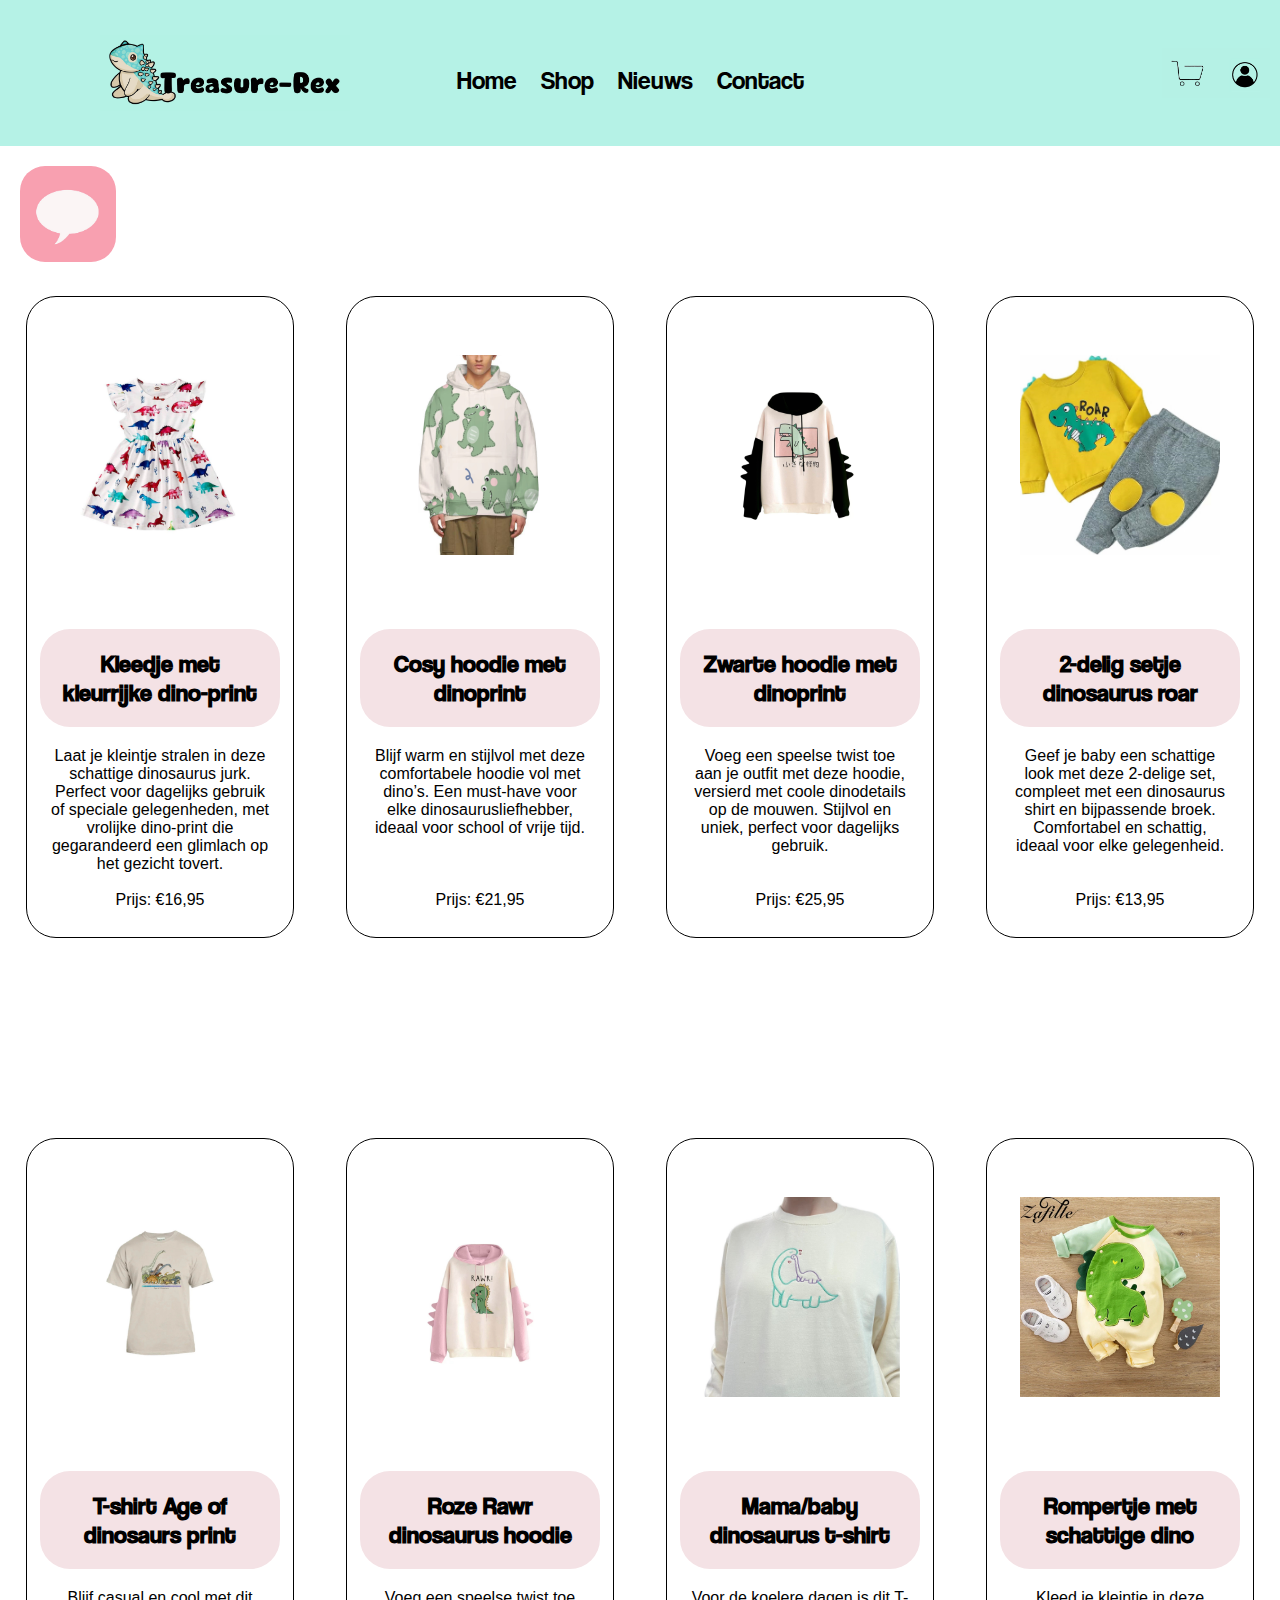
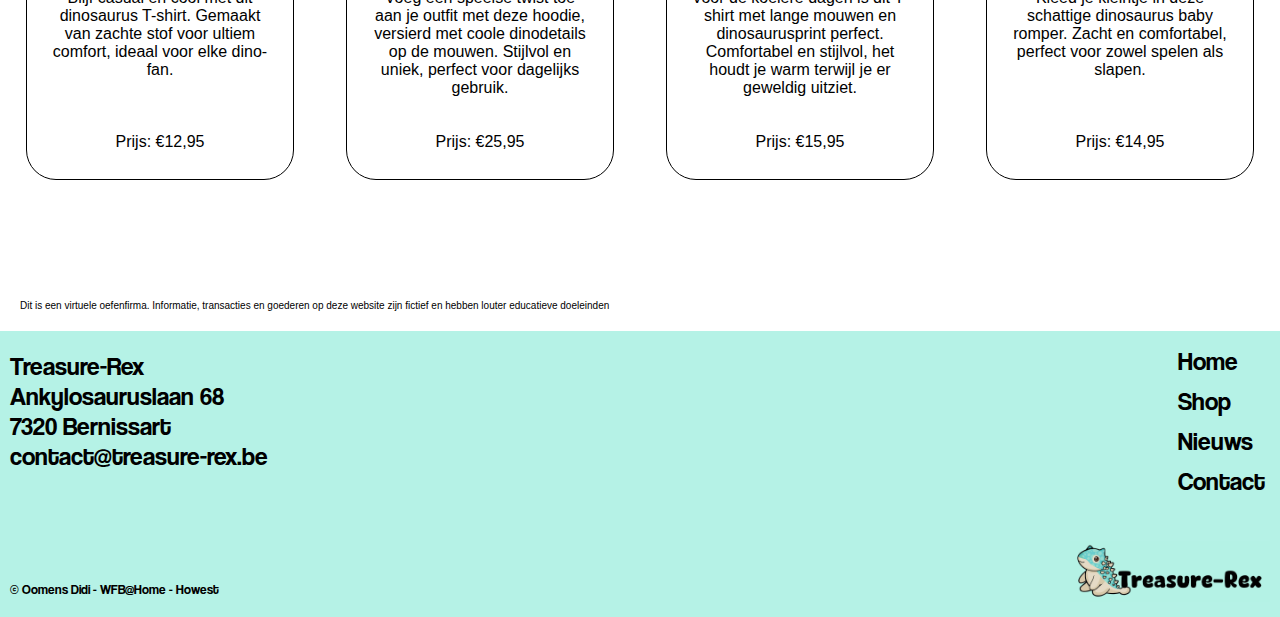
==== clothing.html @ c15a8375 "Add news page too navigation" ====
<!DOCTYPE html>
<html lang="en">
<head>
    <meta charset="UTF-8">
    <meta name="viewport" content="width=device-width, initial-scale=1.0">
    <title>kledij</title>
    <link rel="stylesheet" href="CSS/style.css">

</head>
<body>
    <header class="header">
        <img class="logo" src="Pictures/logo/logo treasure-rex footer.jpg" alt="Logo-treasure-rex">
        <nav>
            <ul class="nav-header">
                <li class="navigation-header"><a href="index.html">Home</a></li>
                <li class="navigation-header"><a href="shop.html">Shop</a></li>
                <li class="navigation-header"><a href="news.html">Nieuws</a></li>
                <li class="navigation-header"><a href="contact.html">Contact</a></li>
            </ul>
        </nav>
        <img class="basket" src="Pictures/logo/cart.jpg" alt="Shoppingbasket-login">
        
    </header>

    <main class="main-items">
        <div class="chatbutton-fixed"><img class="chatbutton" src="Pictures/logo/Chat-button.jpg" alt="Chatknop"></div>
        <section class="items">

            <div class="border-1">
                <img class="item-1" src="Pictures/Clothing/dino dress kids.jpg" alt="Kleedje met dino-print">
                <h2 class="summary-h2">Kleedje met kleurrijke dino-print</h2>
                <p class="summary">Laat je kleintje stralen in deze schattige dinosaurus jurk. Perfect voor dagelijks gebruik of speciale gelegenheden, met vrolijke dino-print die gegarandeerd een glimlach op het gezicht tovert. <br><br> Prijs: &euro;16,95</p>
            </div>
            <div class="border-2">
                <img class="item-2" src="Pictures/Clothing/dino hoodie men.jpg" alt="Hoodie met groene dino's">
                <h2 class="summary-h2">Cosy hoodie met dinoprint</h2>
                <p class="summary">Blijf warm en stijlvol met deze comfortabele hoodie vol met dino’s. Een must-have voor elke dinosaurusliefhebber, ideaal voor school of vrije tijd.<br><br><br><br> Prijs: &euro;21,95</p>
            </div>
            <div class="border-3">
                <img class="item-3" src="Pictures/Clothing/dino hoodie.jpg" alt="Hoodie met dino cartoon">
                <h2 class="summary-h2">Zwarte hoodie met dinoprint </h2>
                <p class="summary">Voeg een speelse twist toe aan je outfit met deze hoodie, versierd met coole dinodetails op de mouwen. Stijlvol en uniek, perfect voor dagelijks gebruik. <br><br><br> Prijs: &euro;25,95</p>
            </div>
            <div class="border-4">
                <img class="item-4" src="Pictures/Clothing/dino kids.jpg" alt="2-delig setje voor baby's met dino cartoon">
                <h2 class="summary-h2">2-delig setje dinosaurus roar</h2>
                <p class="summary">Geef je baby een schattige look met deze 2-delige set, compleet met een dinosaurus shirt en bijpassende broek. Comfortabel en schattig, ideaal voor elke gelegenheid. <br><br><br> Prijs: &euro;13,95</p>
            </div>
        </section>

        <section class="items-2">
            <div class="border-1">
                <img class="item-1" src="Pictures/Clothing/dino-adult-t.jpg" alt="T-shirt met dinosaurus tijdlijn">
                <h2 class="summary-h2"> T-shirt Age of dinosaurs print </h2>
                 <p class="summary">Blijf casual en cool met dit dinosaurus T-shirt. Gemaakt van zachte stof voor ultiem comfort, ideaal voor elke dino-fan. <br><br><br><br> Prijs: &euro;12,95</p>
            </div>
            <div class="border-2">
                <img class="item-2" src="Pictures/Clothing/dino-hoodie-1.jpg" alt="Hoodie met roze mouwen en rawr dino cartoon">
                <h2 class="summary-h2"> Roze Rawr dinosaurus hoodie </h2>
                <p class="summary">Voeg een speelse twist toe aan je outfit met deze hoodie, versierd met coole dinodetails op de mouwen. Stijlvol en uniek, perfect voor dagelijks gebruik. <br><br><br> Prijs: &euro;25,95</p>
            </div>
            <div class="border-3">
                <img class="item-3" src="Pictures/Clothing/dino-t-shirt.jpg" alt="t-shirt met lange mouwen met mama & baby dino">
                <h2 class="summary-h2"> Mama/baby dinosaurus t-shirt </h2>
                <p class="summary">Voor de koelere dagen is dit T-shirt met lange mouwen en dinosaurusprint perfect. Comfortabel en stijlvol, het houdt je warm terwijl je er geweldig uitziet. <br><br><br> Prijs: &euro;15,95</p>
            </div>  
            <div class="border-4">
                <img class="item-4" src="Pictures/Clothing/Hcc4a62c5a4dd43cf8e30749a457b1bf3r.jpg_640x640Q90.jpg_.jpg" alt="Romper met schattige dino">
                <h2 class="summary-h2"> Rompertje met schattige dino </h2>
                <p class="summary">Kleed je kleintje in deze schattige dinosaurus baby romper. Zacht en comfortabel, perfect voor zowel spelen als slapen. <br><br><br><br> Prijs: &euro;14,95</p>
            </div>
        </section>
        <p class="disclaimer">Dit is een virtuele oefenfirma. Informatie, transacties en goederen op deze website zijn fictief en hebben louter educatieve doeleinden</p>  
    </main>
    
    <footer>
        <p class="text-footer">
            Treasure-Rex <br>
            Ankylosauruslaan 68 <br>
            7320 Bernissart <br>
            contact@treasure-rex.be
        </p>
        <nav>
        <ul class="nav-footer">
            <li class="navigation-footer"><a href="index.html">Home</a></li>
            <li class="navigation-footer"><a href="shop.html">Shop</a></li>
            <li class="navigation-footer"><a href="news.html">Nieuws</a></li>
            <li class="navigation-footer"><a href="contact.html">Contact</a></li></ul>
    </nav>
    <p class="copywrite">  &copy; Oomens Didi - WFB@Home - Howest </p>
    <img class="logo-footer" src="Pictures/logo/logo treasure-rex footer.jpg" alt="logo treasure-rex">
    </footer>

</body>
</html>
---- CSS/style.css ----
@font-face {
    font-family: myFirstFont;
    src: url(coolvetica\ rg.otf);
}

body {
    background-color: rgb(181, 242, 230);
    display: grid;
    grid-template-areas: "header" "main" "footer";
    grid-template-rows: max-content;
    font-family: 'Source Sans 3',sans-serif;
    margin: 0px;
}

.header {
    display: grid;
    grid-template-columns: 3fr 1fr;
    grid-template-areas: "logo logo" "navigation-header cart";
    grid-template-rows: max-content;
    font-family: 'myFirstFont',sans-serif;
}
.logo {
    grid-area: logo;
    width: 150px;
    padding: 20px 0px 0px 10px;
    margin-left: auto;
    margin-right: auto;
}

.basket {
    grid-area: cart;
    height: 35px;
    margin-top: auto;
    margin-bottom: auto;
    margin-left: auto;
    padding: 0px 10px 0px 0px;
    
}

.nav-header {
    grid-area: navigation-header;
    width: fit-content;
    padding: 0px 20px;
}

a {
    display: inline-block;
    color: black;
    text-decoration: none;
    padding: 5px;
}

.navigation-header {
    display: inline-block;
    margin-left: auto;
    padding: 0px 5px;
}

.coming-soon {
    display: none;
}
.navigation-header:hover {
    background-color: rgb(114, 243, 215);
    border-radius: 25px;
}

main {
    grid-area: main;
    display: grid;
    grid-template-areas: "aside" "main-information" "disclaimer";
}

.collage {
    grid-area: aside;
    display: grid;
    grid-template-columns: 1fr 1fr 1fr 1fr;
    grid-template-areas: "pic1 pic1 pic2 pic3" "pic4 pic5 pic5 pic6" ;
    background-color: white;
}

.collage-down {
    display: none;
}

.pic1,.pic2,.pic3,.pic4,.pic5,.pic6 {
    width: 100%;
    height: 100%;
    margin-left: auto;
    margin-right: auto;
    object-fit: cover;

}
.pic1 {
    grid-area: pic1;
  
}
.pic2 {
    grid-area: pic2;
   
}

.pic3 {
    grid-area: pic3;
   
}

.pic4 {
    grid-area: pic4;

}

.pic5 {
    grid-area: pic5;
   
}

.pic6 {
    grid-area: pic6;
 
}

h1 {
    margin-top: 50px;
}


main {
    
    background-color: white;
}

.chatbutton {
    width: 3rem;
    border-radius: 15px;
    
}

.chatbutton-fixed {
    position: fixed;
    margin-left: 10px;
    margin-top: 10px;
}

.about-me {
    margin: 0px 50px;
}

p {
    text-align: center;
    width: fit-content;
    margin: 20px;
    
}

h2 {
    text-align: center;
    font-family: 'myFirstFont',sans-serif;
    padding: 20px;
    margin: 100px 0px 50px 0px;
    border: 1px solid black;
    width: fit-content;
    border-radius: 30px;
    margin-left: auto;
    margin-right: auto;
}

.categorie {
    display: none;
}

.table {
    text-align: center;
    margin-left: auto;
    margin-right: auto;
    background-color: white;
    border-radius: 30px;
    padding: 10px 0px 50px 0px;
    margin-bottom: 50px;
}

.table-title {
    background-color: rgb(248, 160, 175);
    font-weight: bold;
}

td {
    border: 1px solid black;
    background-color: rgb(252, 235, 237);
    border-radius: 30px;
    width: 180px;
    height: 40px;
}

.categorie-shop-1 img {
    height: 100%;
    width: 100%;
    border-radius: 25px;
    object-fit: contain;
}

.categorie-shop-2 img {
    height: 100%;
    width: 100%;
    border-radius: 25px;
    object-fit: contain;
}

.categorie-shop-3 img {
    height: 100%;
    width: 100%;
    border-radius: 25px;
    object-fit: contain;
}

.categorie-shop-4 img {
    height: 100%;
    width: 100%;
    border-radius: 25px;
    object-fit: contain;
}

span {
    display: block;
    text-align: center;
    width: 100%;
}

footer {
    grid-area: footer;
    display: grid;
    grid-template-columns: 1fr 1fr;
    grid-template-areas: "contact-information navigation-footer" "copywrite logo-footer";
    font-family: 'myFirstFont',sans-serif;
}

.text-footer {
    grid-area: contact-information;
    text-align: left;
}

.nav-footer {
    float: right;
    list-style-type: none;
    margin: 10px;
}
.navigation-footer {
    grid-area: navigation-footer;
    width: fit-content;
}

.copywrite {
    grid-area: copywrite;
    font-size: x-small;
    margin: 50px 0px 10px 10px;
}

.logo-footer {
    grid-area: logo-footer;
    width: 100px;
    display: block;
    margin-top: 30px;
    margin-left: auto;
    margin-bottom: 15px;
    margin-right: 10px;
}

.main-shop {
    grid-area: main;
    display: grid;
    grid-template-areas: "intro" "categories-shop" "disclaimer";
}

.categories {
    grid-area: categories-shop;
    background-color: white;
    display: grid;
    grid-template-areas: "categorie-1" "categorie-2" "categorie-3" "categorie-4";
}

.categorie-shop-1 {
    height: 250px;
    padding: 30px;
    background-color: rgb(181, 242, 230);
    border: 1px solid black;
    margin: 50px 0px;
    border-radius: 30px;
    grid-area: categorie-1;
    margin-left: auto;
    margin-right: auto;
    font-family: 'myFirstFont',sans-serif;
}

.categorie-shop-2 {
    height: 250px;
    padding: 30px;
    background-color: rgb(181, 242, 230);
    border: 1px solid black;
    margin: 50px 0px;
    border-radius: 30px;
    grid-area: categorie-2;
    margin-left: auto;
    margin-right: auto;
    font-family: 'myFirstFont',sans-serif;
}

.categorie-shop-3 {
    height: 250px;
    padding: 30px;
    background-color: rgb(181, 242, 230);
    border: 1px solid black;
    margin: 50px 0px;
    border-radius: 30px;
    grid-area: categorie-3;
    margin-left: auto;
    margin-right: auto;
    font-family: 'myFirstFont',sans-serif;
}

.categorie-shop-4 {
    height: 250px;
    padding: 30px;
    background-color: rgb(181, 242, 230);
    border: 1px solid black;
    margin-top: 50px;
    margin-bottom: 100px;
    border-radius: 30px;
    grid-area: categorie-4;
    margin-left: auto;
    margin-right: auto;
    font-family: 'myFirstFont',sans-serif;
}

.disclaimer {
    grid-area: disclaimer;
    font-size: 8px;
    text-align: left;
    margin: 20px;
}

.intro {
    grid-area: intro;
    background-color: white;
    text-align: center;
   
}
#intro {
    align-self: center;
    text-align: center;
    margin: 50px 50px;
}

.main-items {
    grid-area: main;
    display: grid;
    grid-template-areas: "items" "items-2" "disclaimer";
}
.items{
    grid-area: items;
    display: grid;
    grid-template-areas: "item-1" "item-2" "item-3" "item-4";
    margin-top: 50px;
}

.items-2{
    grid-area: items-2;
    display: grid;
    grid-template-areas: "item-1" "item-2" "item-3" "item-4";
}

.item-1 {
    grid-area: item-1;
    width: 400px;
    margin: 50px;
}

.item-2 {
    grid-area: item-2;
    width: 400px;
    margin: 50px;
}

.item-3 {
    grid-area: item-3;
    width: 400px;
    margin: 50px;
}

.item-4 {
    grid-area: item-4;
    width: 400px;
    margin: 50px;
}

.summary {
    width: 500px;
    margin: 20px auto;
}

.border-1 {
    grid-area: item-1;
    border: solid 1px black;
    padding: 8px;
    margin: 100px 50px;
    border-radius: 30px;
}
 .border-2 {
    grid-area: item-2;
    border: solid 1px black;
    padding: 8px;
    margin: 100px 50px;
    border-radius: 30px;
 }

 .border-3 {
    grid-area: item-3;
    border: solid 1px black;
    padding: 8px;
    margin: 100px 50px;
    border-radius: 30px;
 }

 .border-4 {
    grid-area: item-4;
    border: solid 1px black;
    padding: 8px;
    margin: 100px 50px;
    border-radius: 30px;
 }

.summary-h2 {
    border: none;
    background-color: rgb(244, 226, 229);
}

.main-contact {
    grid-area: main;
    display: grid;
    grid-template-areas: "form" "disclaimer";
}

#contact {
    display: block;
    font-size: 50px;
    font-family: 'myFirstFont',sans-serif;
    margin: 20px auto 50px auto;
}
.form {
    display: block;
    grid-area:  form;
    padding: 50px;
    background-color: rgb(244, 226, 229);
    margin: 200px 50px;
    border-radius: 30px;
    border: solid 2px black;
}

fieldset label {
    display: block;
    width: 15rem;
    font-size: 25px;
    margin: 15px 5px;
    font-family: 'myFirstFont',sans-serif;
}

fieldset input {
    display: block;
    width: 25rem;
    height: 2rem;
    border-radius: 25px;
}
fieldset {
    border: none;
}

.radio {
    display: inline-block;
    width: 4rem;
    margin: 30px 0px 15px 0px;
}

#questions {
    display: inline-block;
    background-color: rgb(248, 180, 190);
    width: 20rem;
    height: 3rem;
    font-family: myFirstFont;
    font-size: 20px;
    border-radius: 25px;text-align: center;
    margin: 20px 0px;
}

#asterix {
    display: inline-block;
    margin: 0px;
}

#answers {
    width: 25rem;
    font-family: 'Source Sans 3',sans-serif;
    font-size: 25px;
    border-radius: 25px;
}

.button {
    font-family: myFirstfont;
    font-size: 25px;
    background-color: rgb(181, 242, 230);
    margin: 10px auto;
    height: 3rem;
    width: 15rem;
    font-weight: bold;
}
#required {
    display: block;
    margin: 30px 5px;
    font-family: 'MyFirstFont',sans-serif;
}

:required {
    border: 2px solid rgb(243, 76, 187);

}

@media only screen and (min-width: 750px) {
    .header {
        display: grid;
        margin: 30px 0px;
        grid-template-columns: 3fr 1fr;
        grid-template-areas: "logo logo" "navigation-header cart";
        grid-template-rows: max-content;
        font-family: 'myFirstFont',sans-serif;
}

.logo {
    grid-area: logo;
    width: 250px;
    margin: auto;
    padding: 0px;
}

a {
    display: inline-block;
    color: black;
    text-decoration: none;
    font-size: 25px;
    padding: 5px;
}

.basket {
    grid-area: cart;
    height: 50px;
    margin-top: auto;
    margin-bottom: auto;
    margin-left: auto;
    padding: 0px 10px 0px 0px;
    
}

main {
    grid-area: main;
    background-color: white;
   
}

.main-shop {
    grid-area: main;
    grid-template-columns: "intro" "categories-shop" "disclaimer";
}

.categories {
    grid-area: categories-shop;
    background-color: white;
    display: grid;
    grid-template-columns: repeat(2, 1fr);
    grid-template-areas: "categorie-1 categorie-2" "categorie-3 categorie-4";
}

.categorie-shop-1 img {
    height: 100%;
    width: 100%;
    border-radius: 25px;
    object-fit: contain;
}

.categorie-shop-2 img {
    height: 100%;
    width: 100%;
    border-radius: 25px;
    object-fit: contain;
}

.categorie-shop-3 img {
    height: 100%;
    width: 100%;
    border-radius: 25px;
    object-fit: contain;
}

.categorie-shop-4 img {
    height: 100%;
    width: 100%;
    border-radius: 25px;
    object-fit: contain;
}

span {
    display: block;
    text-align: center;
    width: 100%;
    font-size: 15px;
}

.main-grid {
    display: grid;
    grid-template-columns: 2fr 1fr;
    grid-template-areas: "about-me categorie" "difference difference" "disclaimer disclaimer";
}

.chatbutton {
    width: 4rem;
    border-radius: 20px;
    
}

.chatbutton-fixed {
    position: fixed;
    margin-left: 10px;
    margin-top: 10px;
}

.about-me {
    grid-area: about-me;
    margin-top: 150px;
}

h2 {
    text-align: center;
    font-family: 'myFirstFont',sans-serif;
    padding: 20px;
    margin: 40px 0px 50px 0px;
    border: 1px solid black;
    width: fit-content;
    border-radius: 30px;
    margin-left: auto;
    margin-right: auto;
    background-color: white;
}

.difference {
    grid-area: difference;
    margin-top: 100px;
    margin-bottom: 100px;
}

p {
    text-align: center;
    width: fit-content;
    margin: 20px 50px 20px 100px;
}

.categorie {
    grid-area: categorie;
    margin-top: 150px;
    display: grid;
    grid-template-areas: "categorie-1" "categorie-2" "categorie-3" "categorie-4";
    
}

.cat {
    height: 150px;
    border-radius: 30px;
    margin-left: auto;
    margin-right: auto;
}

.categorie-1 {
    height: 150px;
    padding: 10px;
    border: 1px solid black;
    background-color: rgb(181, 242, 230);
    margin: 50px auto;
    border-radius: 30px;
    grid-area: categorie-1;
    
}

.categorie-2 {
    height: 150px;
    padding: 10px;
    border: 1px solid black;
    background-color: rgb(181, 242, 230);
    margin: auto;
    border-radius: 30px;
    grid-area: categorie-2;
}  

.categorie-3 {
    height: 150px;
    padding: 10px;
    border: 1px solid black;
    background-color: rgb(181, 242, 230);
    margin: auto;
    border-radius: 30px;
    grid-area: categorie-3;
    
}

.categorie-4 {
    height: 150px;
    padding: 10px;
    border: 1px solid black;
    background-color: rgb(181, 242, 230);
    margin: auto;
    border-radius: 30px;
    grid-area: categorie-4;
    
}
.text-footer {
    grid-area: contact-information;
    text-align: left;
    font-size: 25px;
    margin: 20px 50px 20px 10px;
}

.logo-footer {
    grid-area: logo-footer;
    width: 200px;
    display: block;
    margin-top: 30px;
    margin-left: auto;
    margin-bottom: 15px;
    margin-right: 10px;
}

.copywrite {
    grid-area: copywrite;
    font-size: small;
    margin: 70px 0px 0px 10px;
    padding: 0px;
}

td {
    border: 1px solid black;
    background-color: rgb(252, 235, 237);
    border-radius: 30px;
    width: 250px;
    height: 40px;
}

.main-items {
    grid-area: main;
    display: grid;
    grid-template-areas: "items" "items-2" "disclaimer";
}
.items{
    grid-area: items;
    display: grid;
    grid-template-columns: 1fr 1fr;
    grid-template-areas: "item-1 item-2" "item-3 item-4";
    margin-top: 50px;
}

.items-2{
    grid-area: items-2;
    display: grid;
    grid-template-columns: 1fr 1fr;
    grid-template-areas: "item-1 item-2" "item-3 item-4";
}

.item-1 {
    grid-area: item-1;
    width: 350px;
    margin: 50px auto;
}

.item-2 {
    grid-area: item-2;
    width: 350px;
    margin: 50px auto;
}

.item-3 {
    grid-area: item-3;
    width: 350px;
    margin: 50px auto;
}

.item-4 {
    grid-area: item-4;
    width: 350px;
    margin: 50px auto;
}

.summary {
    width: 250px;
    margin: 20px auto;
}

.summary-h2 {
    width: 200px;
    margin: 20px auto;
}

.border-1 {
    grid-area: item-1;
    border: solid 1px black;
    padding: 8px;
    margin: 100px auto;
    border-radius: 30px;
}
 .border-2 {
    grid-area: item-2;
    border: solid 1px black;
    padding: 8px;
    margin: 100px auto;
    border-radius: 30px;
 }

 .border-3 {
    grid-area: item-3;
    border: solid 1px black;
    padding: 8px;
    margin: 100px auto;
    border-radius: 30px;
 }

 .border-4 {
    grid-area: item-4;
    border: solid 1px black;
    padding: 8px;
    margin: 100px auto;
    border-radius: 30px;
 }

 fieldset label {
    display: inline-block;
    width: 15rem;
    font-size: 25px;
    margin: 15px auto;
    font-family: 'myFirstFont',sans-serif;
}

fieldset input {
    display: inline-block;
    width: 25rem;
    height: 2rem;
    border-radius: 25px;
    margin: 0px auto;
}


#questions {
    display: inline-block;
    background-color: rgb(248, 180, 190);
    width: 30rem;
    height: 3rem;
    font-family: myFirstFont;
    font-size: 20px;
    border-radius: 25px;text-align: center;
    margin: 20px 0px;
}


#answers {
    width: 35rem;
    font-family: 'Source Sans 3',sans-serif;
    font-size: 25px;
    border-radius: 25px;
}

.button {
    display: inline-block;
    font-family: myFirstfont;
    font-size: 30px;
    background-color: rgb(181, 242, 230);
    margin: 10px;
    height: 3rem;
    width: 15rem;
    font-weight: bold;
}
}

@media only screen and (min-width: 1100px) {
    body {
        background-color: rgb(181, 242, 230);
        display: grid;
        grid-template-areas: "header" "main" "footer";
        grid-template-rows: max-content;
        font-family: 'Source Sans 3',sans-serif;
        margin: 0px;
    }
    .header {
        display: grid;
        margin: 30px 0px;
        grid-template-columns: 2fr 3fr 1fr;
        grid-template-areas: "logo navigation-header cart";
        grid-template-rows: max-content;
        font-family: 'myFirstFont',sans-serif;
}

.collage {
    display: none;
}

.categories {
    grid-area: categories;
    display: grid;
    grid-template-columns: repeat(2, 1fr);
    grid-template-areas: "cat-shop-1 cat-shop-2" "cat-shop-3 cat-shop-4";

}

.main-shop {
    grid-area: main;
    display: grid;
    grid-template-columns: repeat(2, 1fr);
    grid-template-areas: "intro intro" "categories categories" "disclaimer disclaimer";
}


.intro {
    grid-area: intro;
    background-color: white;
    text-align: center;
    
}
.intro p {
    align-content: center;
    margin-left: auto;
    margin-right: auto;
}

.categorie-shop-1 {
    height: 250px;
    padding: 30px;
    background-color: rgb(181, 242, 230);
    border: 1px solid black;
    margin: 50px 0px;
    border-radius: 30px;
    grid-area: cat-shop-1;
    margin-left: auto;
    margin-right: auto;
    font-family: 'myFirstFont',sans-serif;
}

.categorie-shop-2 {
    height: 250px;
    padding: 30px;
    background-color: rgb(181, 242, 230);
    border: 1px solid black;
    margin: 50px 0px;
    border-radius: 30px;
    grid-area: cat-shop-2;
    margin-left: auto;
    margin-right: auto;
    font-family: 'myFirstFont',sans-serif;
}

.categorie-shop-3 {
    height: 250px;
    padding: 30px;
    background-color: rgb(181, 242, 230);
    border: 1px solid black;
    margin: 50px 0px;
    border-radius: 30px;
    grid-area: cat-shop-3;
    margin-left: auto;
    margin-right: auto;
    font-family: 'myFirstFont',sans-serif;
}

.categorie-shop-4 {
    height: 250px;
    padding: 30px;
    background-color: rgb(181, 242, 230);
    border: 1px solid black;
    margin-top: 50px;
    margin-bottom: 100px;
    border-radius: 30px;
    grid-area: cat-shop-4;
    margin-left: auto;
    margin-right: auto;
    font-family: 'myFirstFont',sans-serif;
}

.categorie-shop-1:hover {
    background-color: rgb(114, 243, 215);
}

.categorie-shop-2:hover {
    background-color: rgb(114, 243, 215);
}

.categorie-shop-3:hover {
    background-color: rgb(114, 243, 215);
}

.categorie-shop-4:hover {
    background-color: rgb(114, 243, 215);
}

.nav-header {
    grid-area: navigation-header;
    width: fit-content;
    padding: 0px 20px;
    margin-top: 30px;
}

.logo {
    grid-area: logo;
    width: 250px;
    margin-left: 100px;
    margin-right: auto;
}

.collage-down {
    grid-area: collage;
    display: grid;
    grid-template-columns: repeat(6, 1fr) 1.5fr repeat(6, 1fr) 1.5fr;
    grid-template-areas: "pic1 pic1 pic1 pic3 pic3 pic2 pic2 pic4 pic5 pic5 pic5 pic5 pic6 pic6" ;
    background-color: white;
}

.categorie {
    grid-area: categorie;
    margin: 150px auto;
    width: 90%;
    display: grid;
    grid-template-columns: repeat(2, 1fr);
    grid-template-areas: "categorie-1 categorie-2" "categorie-3 categorie-4";
}

.cat {
    height: 150px;
    border-radius: 30px;
    border: 1px solid black;
    margin-left: auto;
    margin-right: auto;
    margin-top: 0px;
}

.categorie-1 {
    height: 150px;
    padding: 10px;
    border: 1px solid black;
    background-color: rgb(181, 242, 230);
    margin: 0px auto auto auto;
    border-radius: 30px;
    grid-area: categorie-1;
    
}

.categorie-2 {
    height: 150px;
    padding: 10px;
    border: 1px solid black;
    background-color: rgb(181, 242, 230);
    margin: 0px auto auto auto;
    border-radius: 30px;
    grid-area: categorie-2;
}  

.categorie-3 {
    height: 150px;
    padding: 10px;
    border: 1px solid black;
    background-color: rgb(181, 242, 230);
    margin: 0px auto auto auto;
    border-radius: 30px;
    grid-area: categorie-3;
    
}

.categorie-4 {
    height: 150px;
    padding: 10px;
    border: 1px solid black;
    background-color: rgb(181, 242, 230);
    margin: 0px auto auto auto;
    border-radius: 30px;
    grid-area: categorie-4;
    
}

main {
    grid-area: main;
    background-color: white;
   
}

.main-grid {
    display: grid;
    grid-template-columns: 1fr 1fr;
    grid-template-areas: "about-me categorie" "difference difference" "disclaimer disclaimer" "collage collage";
}

.chatbutton {
    width: 6rem;
    border-radius: 25px;
    
}

.chatbutton-fixed {
    position: fixed;
    margin-left: 20px;
    margin-top: 20px;
}


.about-me {
    grid-area: about-me;
    margin: 150px auto;
    width: 90%;
    background-color: rgb(244, 226, 229);
    border-radius: 30px;
}

p {
    text-align: center;
    width: fit-content;
    margin: 20px 50px 20px 50px;
}

.difference {
    grid-area: difference;
    margin-top: 150px;
    margin-bottom: 150px;
}

.disclaimer {
    grid-area: disclaimer;
    font-size: 10px;
    text-align: left;
    margin: 20px;
}

.items{
    grid-area: items;
    display: grid;
    grid-template-columns: repeat(4, 1fr);
    grid-template-areas: "item-1 item-2 item-3 item-4";
    margin-top: 50px;
}

.items-2{
    grid-area: items-2;
    display: grid;
    grid-template-columns: repeat(4, 1fr);
    grid-template-areas: "item-1 item-2 item-3 item-4";
}

.item-1 {
    grid-area: item-1;
    width: 200px;
    margin: 50px 25px;
}

.item-2 {
    grid-area: item-2;
    width: 200px;
    margin: 50px 25px;
}

.item-3 {
    grid-area: item-3;
    width: 200px;
    margin: 50px 25px;
}

.item-4 {
    grid-area: item-4;
    width: 200px;
    margin: 50px 25px;
}

.summary {
    width: 220px;
    margin: 20px auto;
}

.summary-h2 {
    width: 200px;
    margin: 20px auto;
}

.border-1 {
    grid-area: item-1;
    border: solid 1px black;
    padding: 8px;
    margin: 100px auto;
    border-radius: 30px;
}
 .border-2 {
    grid-area: item-2;
    border: solid 1px black;
    padding: 8px;
    margin: 100px auto;
    border-radius: 30px;
 }

 .border-3 {
    grid-area: item-3;
    border: solid 1px black;
    padding: 8px;
    margin: 100px auto;
    border-radius: 30px;
 }

 .border-4 {
    grid-area: item-4;
    border: solid 1px black;
    padding: 8px;
    margin: 100px auto;
    border-radius: 30px;
 }

 .form {
    display: block;
    grid-area:  form;
    padding: 40px;
    width: 878px;
    background-color: rgb(244, 226, 229);
    margin: 200px auto;
    border-radius: 30px;
    border: solid 2px black;
}

 fieldset label {
    display: inline-block;
    width: 14rem;
    font-size: 25px;
    margin: 15px 10px;
    font-family: 'myFirstFont',sans-serif;
}

fieldset input {
    display: inline-block;
    width: 33rem;
    height: 2rem;
    border-radius: 25px;
    margin: 0px 5px;
}


#questions {
    display: inline-block;
    background-color: rgb(248, 180, 190);
    width: 30rem;
    height: 3rem;
    font-family: myFirstFont;
    font-size: 20px;
    border-radius: 25px;text-align: center;
    margin: 20px 10px;
}


#answers {
    width: 49rem;
    font-family: 'Source Sans 3',sans-serif;
    font-size: 25px;
    border-radius: 25px;
}

.button {
    display: inline-block;
    font-family: myFirstfont;
    font-size: 30px;
    background-color: rgb(181, 242, 230);
    margin: 10px;
    height: 3rem;
    width: 15rem;
    font-weight: bold;
}

@media only screen and (min-width: 1400px) {

    .header {
        display: grid;
        margin: 30px 0px;
        grid-template-columns: 1fr 3fr 1fr;
        grid-template-areas: "logo navigation-header cart";
        grid-template-rows: max-content;
        font-family: 'myFirstFont',sans-serif;
}
.categorie {
    grid-area: categorie;
    margin: 250px auto;
    width: 90%;
    display: grid;
    grid-template-columns: repeat(2, 1fr);
    grid-template-areas: "categorie-1 categorie-2" "categorie-3 categorie-4";
}

.cat {
    height: 200px;
    border-radius: 30px;
    border: 1px solid black;
    margin-left: auto;
    margin-right: auto;
    margin-top: 0px;
}

.categorie-1 {
    height: 200px;
    padding: 10px;
    border: 1px solid black;
    background-color: rgb(181, 242, 230);
    margin: 0px auto auto auto;
    border-radius: 30px;
    grid-area: categorie-1;
    
}

.categorie-2 {
    height: 200px;
    padding: 10px;
    border: 1px solid black;
    background-color: rgb(181, 242, 230);
    margin: 0px auto auto auto;
    border-radius: 30px;
    grid-area: categorie-2;
}  

.categorie-3 {
    height: 200px;
    padding: 10px;
    border: 1px solid black;
    background-color: rgb(181, 242, 230);
    margin: 0px auto auto auto;
    border-radius: 30px;
    grid-area: categorie-3;
    
}

.categorie-4 {
    height: 200px;
    padding: 10px;
    border: 1px solid black;
    background-color: rgb(181, 242, 230);
    margin: 0px auto auto auto;
    border-radius: 30px;
    grid-area: categorie-4;
    
}

.about-me {
    grid-area: about-me;
    margin: 250px auto;
    width: 90%;
    background-color: rgb(244, 226, 229);
    border-radius: 30px;
}
.main-shop {
    grid-area: main;
    display: grid;
    grid-template-columns: 1fr 1fr;
    grid-template-areas: "intro intro" "categories-shop categories-shop" "disclaimer disclaimer";
}
.disclaimer {
    grid-area: disclaimer;
    font-size: 10px;
    text-align: left;
    margin: 20px;
}
.categories {
    grid-area: categories-shop;
    display: grid;
    grid-template-columns: repeat(4, 1fr);
    grid-template-areas: "cat-shop-1 cat-shop-2 cat-shop-3 cat-shop-4";

}
.categorie-shop-1 {
    height: 200px;
    padding: 30px;
    background-color: rgb(181, 242, 230);
    border: 1px solid black;
    border-radius: 30px;
    grid-area: cat-shop-1;
    font-family: 'myFirstFont',sans-serif;
}

.categorie-shop-2 {
    height: 200px;
    padding: 30px;
    background-color: rgb(181, 242, 230);
    border: 1px solid black;
    border-radius: 30px;
    grid-area: cat-shop-2;
    font-family: 'myFirstFont',sans-serif;
}

.categorie-shop-3 {
    height: 200px;
    padding: 30px;
    background-color: rgb(181, 242, 230);
    border: 1px solid black;
    border-radius: 30px;
    grid-area: cat-shop-3;
    font-family: 'myFirstFont',sans-serif;
}

.categorie-shop-4 {
    height: 200px;
    padding: 30px;
    background-color: rgb(181, 242, 230);
    border: 1px solid black;
    border-radius: 30px;
    grid-area: cat-shop-4;
    font-family: 'myFirstFont',sans-serif;
}

.item-1 {
    grid-area: item-1;
    width: 250px;
    margin: 50px 25px;
}

.item-2 {
    grid-area: item-2;
    width: 250px;
    margin: 50px 25px;
}

.item-3 {
    grid-area: item-3;
    width: 250px;
    margin: 50px 25px;
}

.item-4 {
    grid-area: item-4;
    width: 250px;
    margin: 50px 25px;
}

.summary {
    width: 220px;
    margin: 20px auto;
}

.summary-h2 {
    width: 220px;
    margin: 20px auto;
}

.border-1 {
    grid-area: item-1;
    border: solid 1px black;
    padding: 10px;
    margin: 100px auto;
    border-radius: 30px;
}
 .border-2 {
    grid-area: item-2;
    border: solid 1px black;
    padding: 10px;
    margin: 100px auto;
    border-radius: 30px;
 }

 .border-3 {
    grid-area: item-3;
    border: solid 1px black;
    padding: 10px;
    margin: 100px auto;
    border-radius: 30px;
 }

 .border-4 {
    grid-area: item-4;
    border: solid 1px black;
    padding: 10px;
    margin: 100px auto;
    border-radius: 30px;
 }

}
}
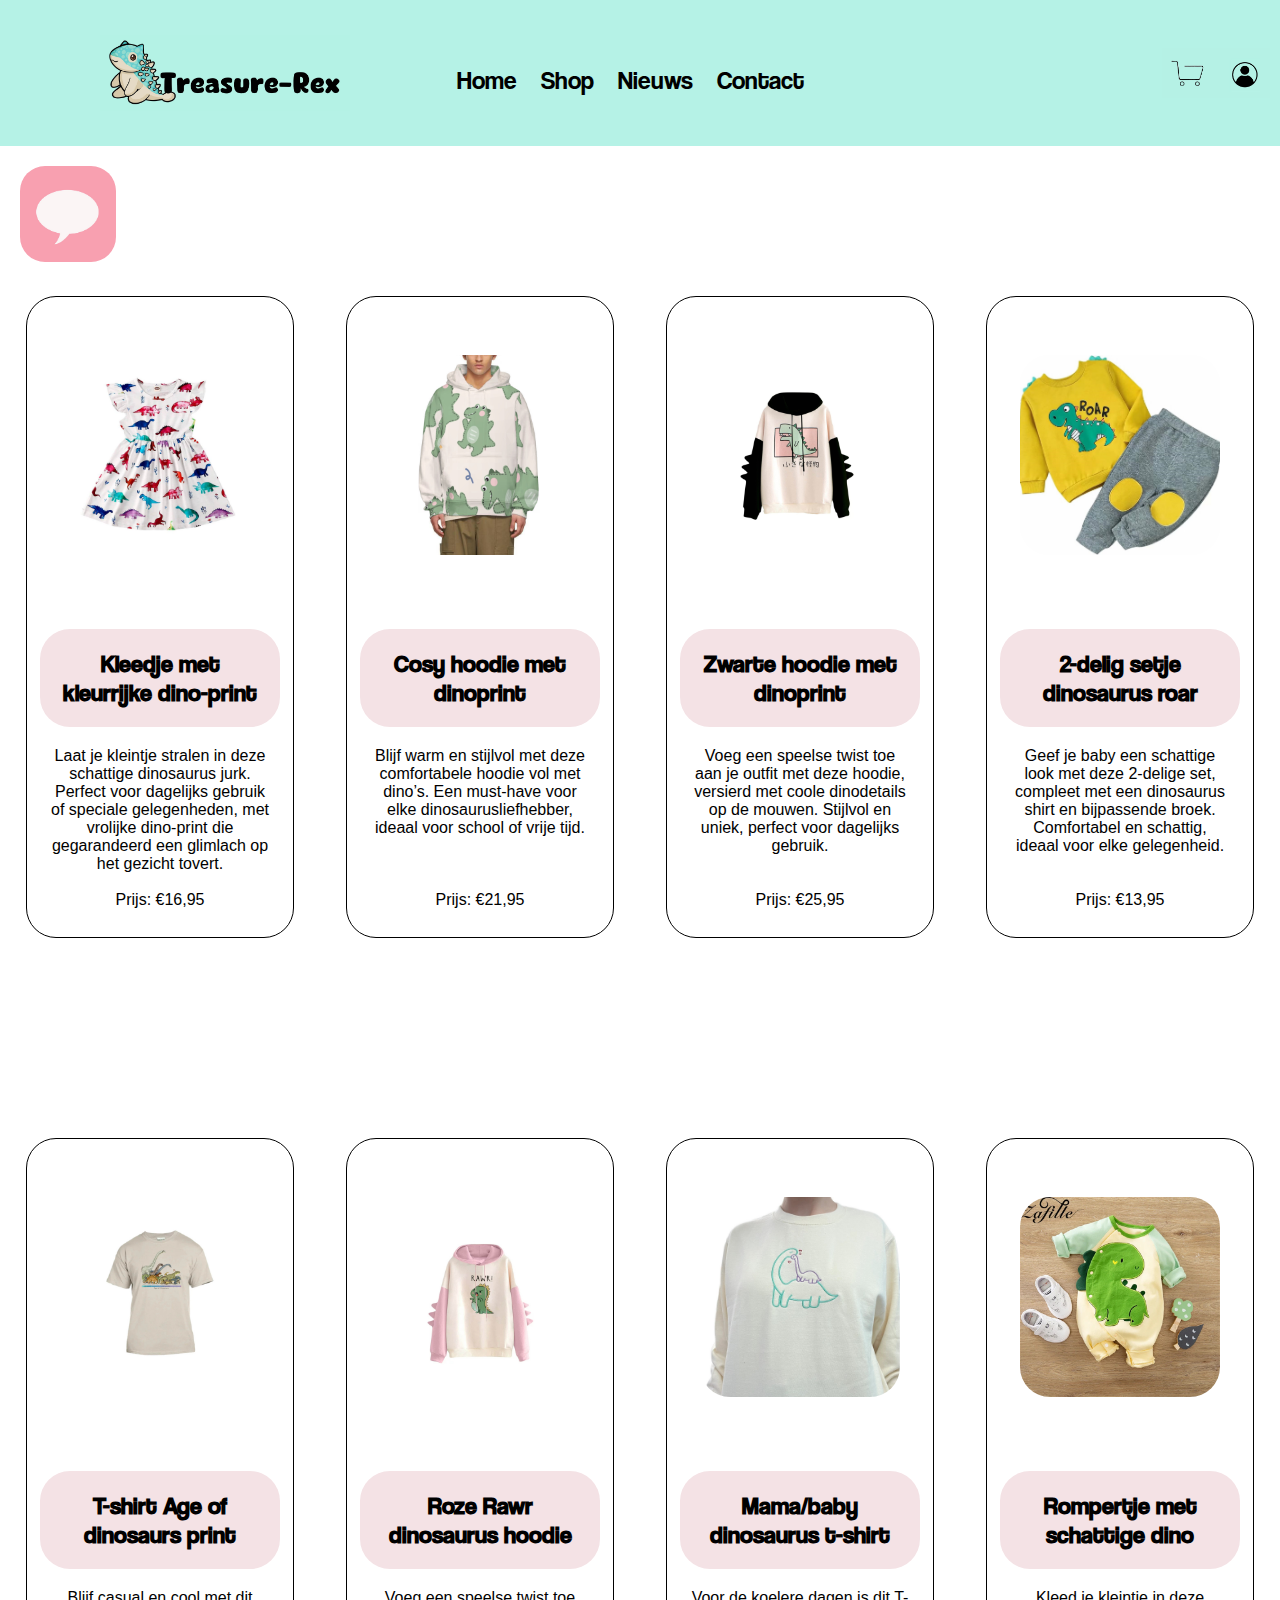
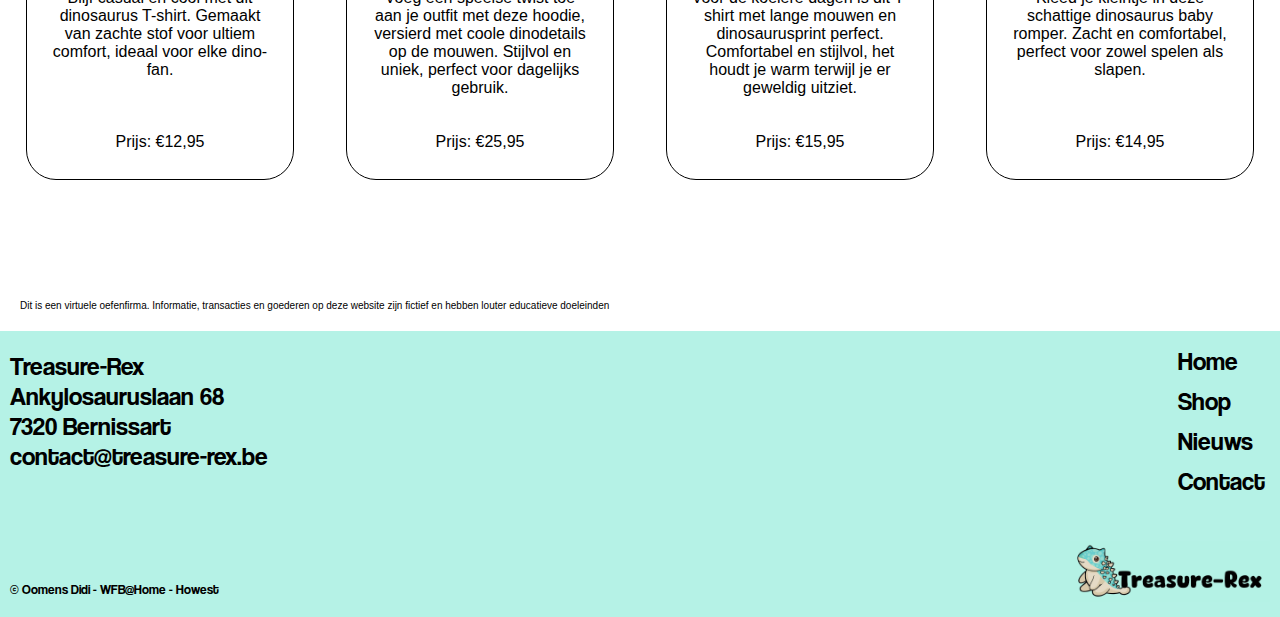
==== commit 435a345f: "Change html language to nl" ====
--- a/clothing.html
+++ b/clothing.html
@@ -1,5 +1,5 @@
 <!DOCTYPE html>
-<html lang="en">
+<html lang="nl">
 <head>
     <meta charset="UTF-8">
     <meta name="viewport" content="width=device-width, initial-scale=1.0">
--- a/CSS/style.css
+++ b/CSS/style.css
@@ -356,39 +356,43 @@
 }
 .items{
     grid-area: items;
-    display: grid;
-    grid-template-areas: "item-1" "item-2" "item-3" "item-4";
+    display: flex;
+    flex-flow: row wrap;
     margin-top: 50px;
 }
 
 .items-2{
     grid-area: items-2;
-    display: grid;
-    grid-template-areas: "item-1" "item-2" "item-3" "item-4";
+    display: flex;
+    flex-flow: row wrap;
 }
 
 .item-1 {
     grid-area: item-1;
     width: 400px;
     margin: 50px;
+    border-radius: 30px;
 }
 
 .item-2 {
     grid-area: item-2;
     width: 400px;
     margin: 50px;
+    border-radius: 30px;
 }
 
 .item-3 {
     grid-area: item-3;
     width: 400px;
     margin: 50px;
+    border-radius: 30px;
 }
 
 .item-4 {
     grid-area: item-4;
     width: 400px;
     margin: 50px;
+    border-radius: 30px;
 }
 
 .summary {
@@ -521,6 +525,70 @@
 
 }
 
+.main-news {
+    grid-area: main;
+    grid-template-areas: "first-article" "second-article" "disclaimer";
+}
+
+.article-1 {
+    grid-area: first-article;
+    margin: 50px auto;
+}
+
+.article-2 {
+    grid-area: second-article;
+    margin: 50px auto;
+}
+
+.article {
+    display: block;
+    background-color: white;
+    border: double 5px black;
+    margin: 50px auto;
+    border-radius: 30px;
+    align-content: center;
+    padding: 20px 50px 0px 50px;
+    width: 70%;
+}
+
+.article-title {
+    border: none;
+    margin: 50px auto;
+    padding: 0px;
+
+}
+
+.article-1-textblock {
+    display: inline-block;
+    width: 100%;
+    margin: 20px auto;
+}
+
+.article-subtitle {
+    border: none;
+    margin: 50px auto;
+    border-radius: 30px;
+    background-color: rgb(244, 226, 229);
+}
+.article-1-textblock p {
+    margin: 20px auto;
+}
+
+.artikel {
+    background-color: rgb(181, 242, 230);
+    width: 100%;
+   
+}
+.article-1-img {
+    width: 100%;
+    border-radius: 30px;
+}
+
+.source {
+    font-size: 10px;
+}
+
+
 @media only screen and (min-width: 750px) {
     .header {
         display: grid;
@@ -754,41 +822,43 @@
 }
 .items{
     grid-area: items;
-    display: grid;
-    grid-template-columns: 1fr 1fr;
-    grid-template-areas: "item-1 item-2" "item-3 item-4";
+    display: flex;
+    flex-flow: row wrap;
     margin-top: 50px;
 }
 
 .items-2{
     grid-area: items-2;
-    display: grid;
-    grid-template-columns: 1fr 1fr;
-    grid-template-areas: "item-1 item-2" "item-3 item-4";
+    display: flex;
+    flex-flow: row wrap;
 }
 
 .item-1 {
     grid-area: item-1;
     width: 350px;
     margin: 50px auto;
+    
 }
 
 .item-2 {
     grid-area: item-2;
     width: 350px;
     margin: 50px auto;
+    
 }
 
 .item-3 {
     grid-area: item-3;
     width: 350px;
     margin: 50px auto;
+   
 }
 
 .item-4 {
     grid-area: item-4;
     width: 350px;
     margin: 50px auto;
+    
 }
 
 .summary {
@@ -1136,39 +1206,39 @@
 
 .items{
     grid-area: items;
-    display: grid;
-    grid-template-columns: repeat(4, 1fr);
-    grid-template-areas: "item-1 item-2 item-3 item-4";
+    display: flex;
+    flex-flow: row wrap;
     margin-top: 50px;
 }
 
 .items-2{
     grid-area: items-2;
-    display: grid;
-    grid-template-columns: repeat(4, 1fr);
-    grid-template-areas: "item-1 item-2 item-3 item-4";
+    display: flex;
+    flex-flow: row wrap;
 }
 
 .item-1 {
-    grid-area: item-1;
+    
     width: 200px;
     margin: 50px 25px;
+
 }
 
 .item-2 {
-    grid-area: item-2;
+    
     width: 200px;
     margin: 50px 25px;
+    
 }
 
 .item-3 {
-    grid-area: item-3;
+  
     width: 200px;
     margin: 50px 25px;
 }
 
 .item-4 {
-    grid-area: item-4;
+    
     width: 200px;
     margin: 50px 25px;
 }
@@ -1272,6 +1342,69 @@
     font-weight: bold;
 }
 
+
+.article {
+    display: block;
+    background-color: white;
+    border: double 5px black;
+    margin: 50px auto 0px auto;
+    border-radius: 30px;
+    align-content: center;
+    padding: 20px 50px 0px 50px;
+    width: 70%;
+}
+
+.article-title {
+    border: none;
+    margin: 50px auto;
+    padding: 0px;
+    font-size: 40px;
+
+}
+
+.article-1-textblock {
+    display: inline-block;
+    width: 45%;
+    margin: 20px;
+}
+
+.article-subtitle {
+    border: none;
+    margin: 50px auto;
+    border-radius: 30px;
+    background-color: rgb(244, 226, 229);
+}
+.article-1-textblock p {
+    margin: 20px;
+}
+
+.artikel {
+    background-color: rgb(181, 242, 230);
+    width: 100%;
+   
+}
+.article-1-img {
+    display: inline-block;
+    width: 45%;
+    border-radius: 30px;
+
+}
+
+#img-1 {
+    float: left;
+    margin: 40px 10px;
+}
+
+#img-2 { 
+    float: right;
+    margin: 40px 0px;
+}
+
+#img-3 {
+    float: left;
+    margin: 40px 10px;
+}
+
 @media only screen and (min-width: 1400px) {
 
     .header {
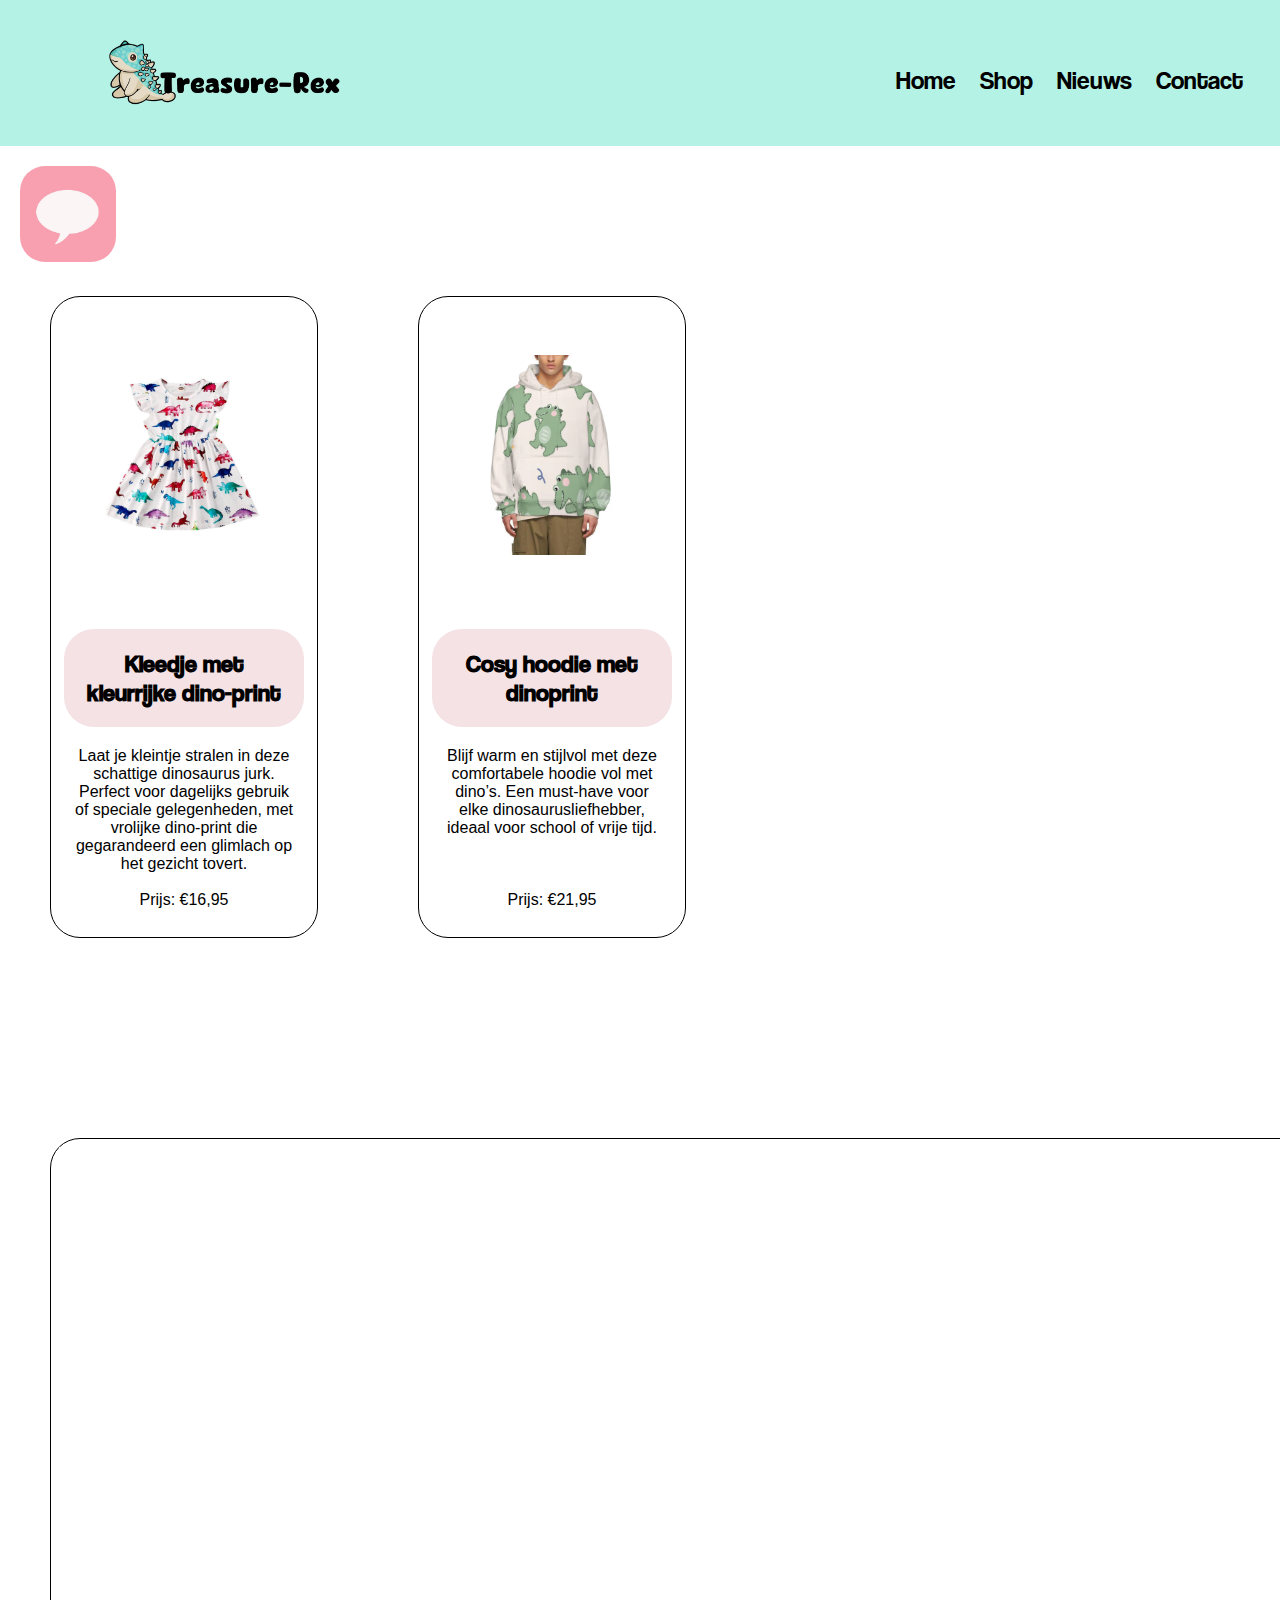
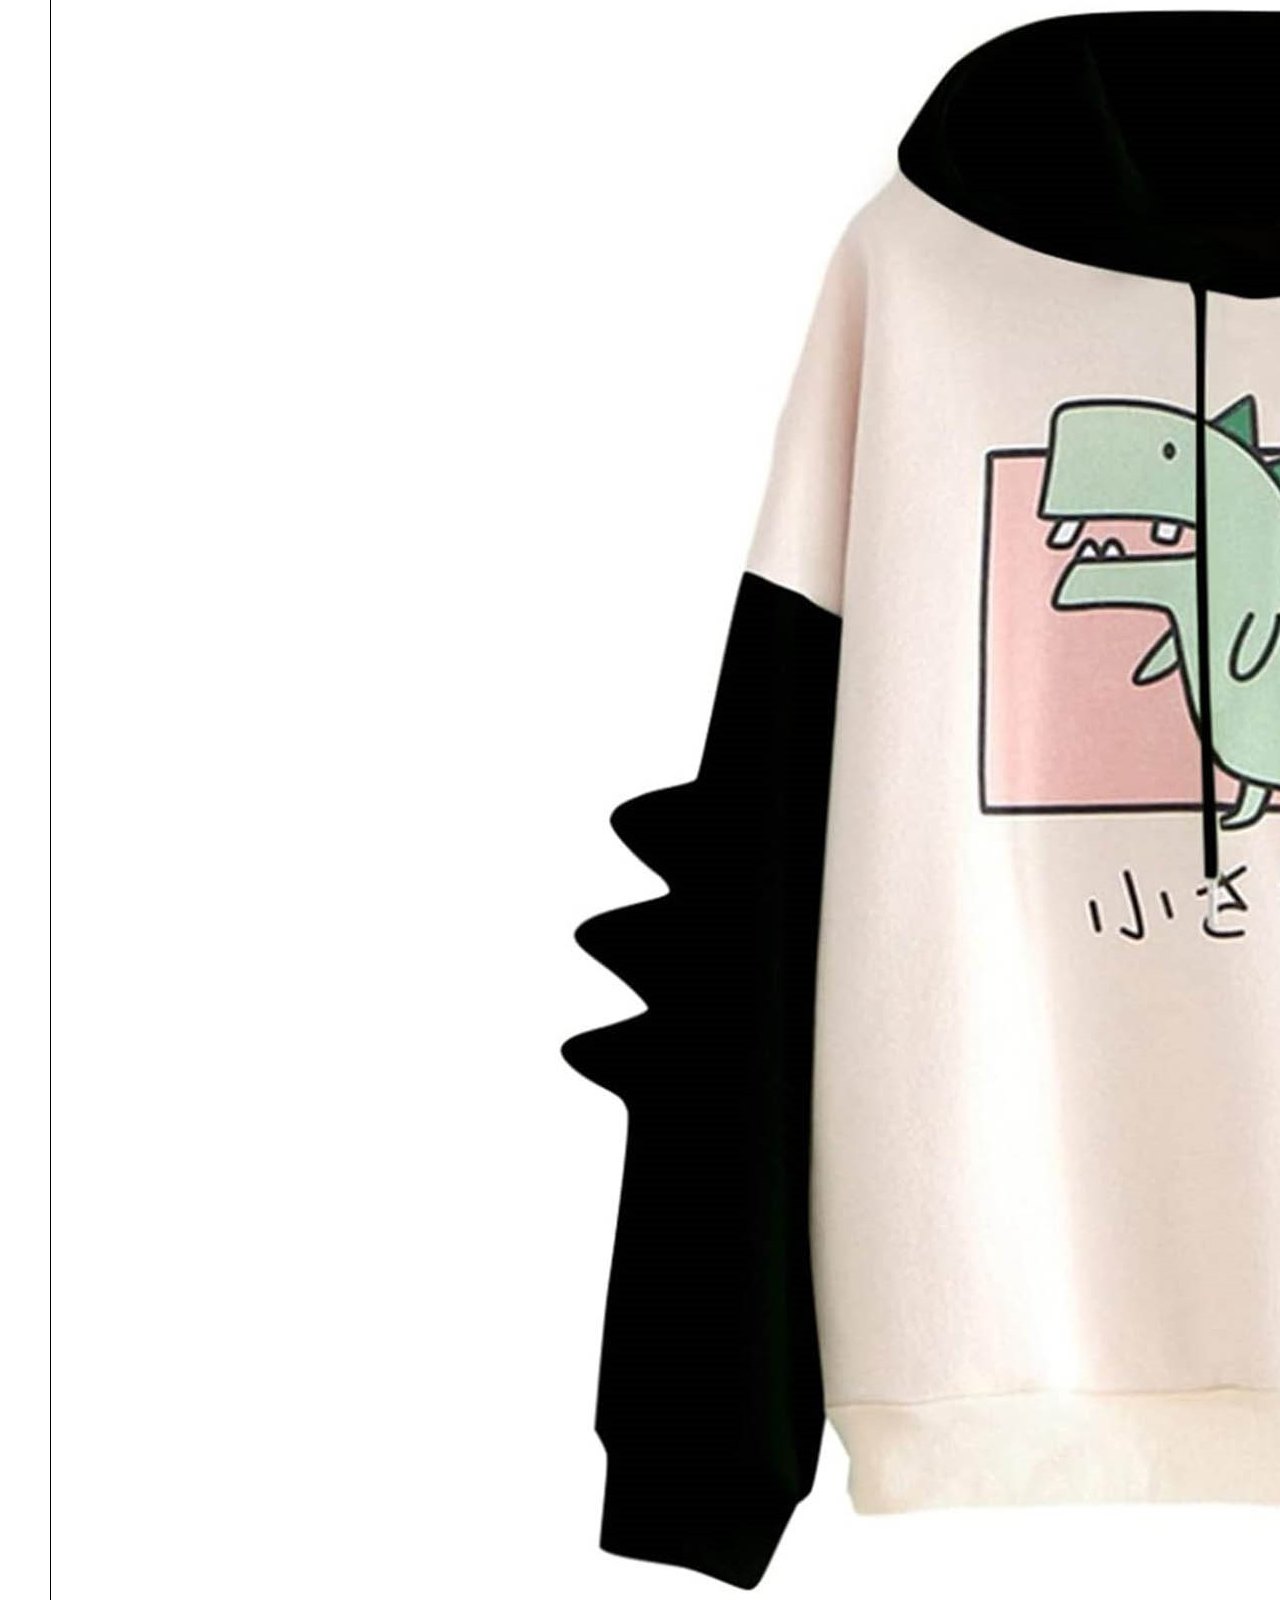
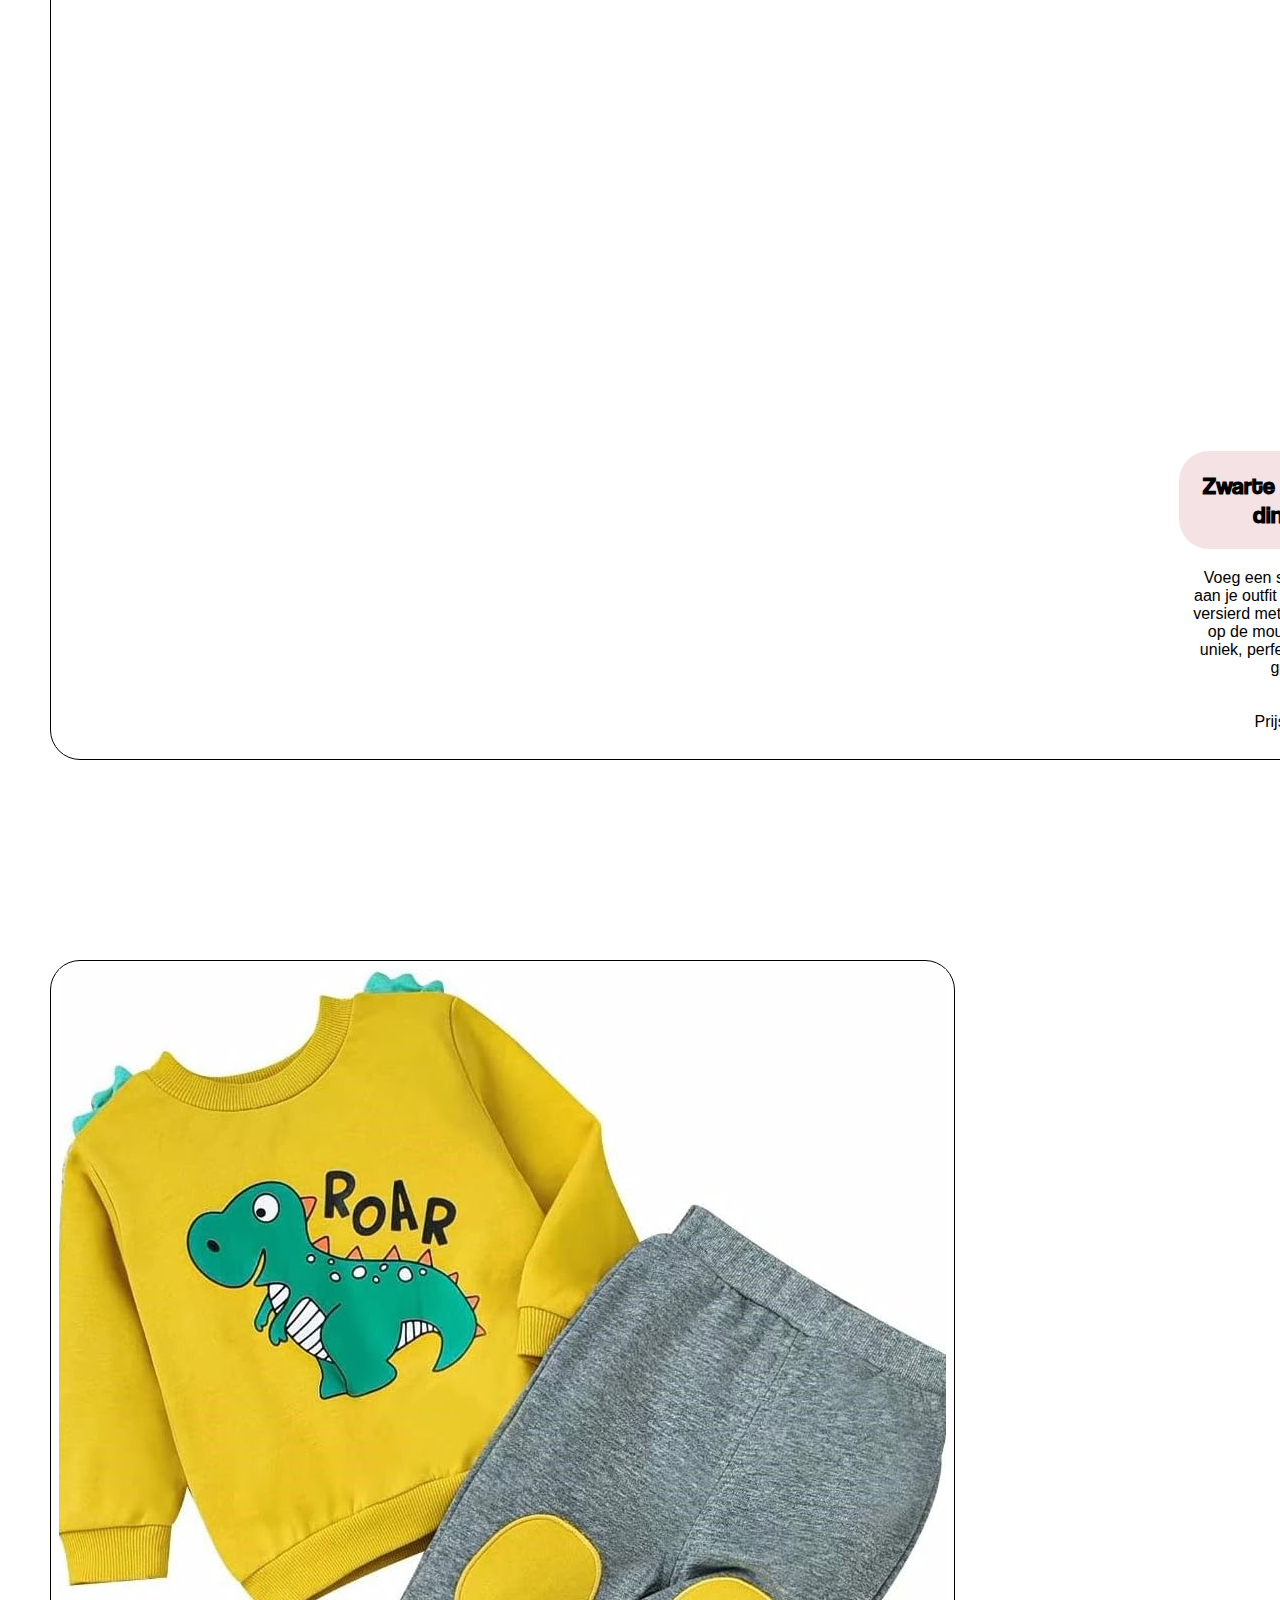
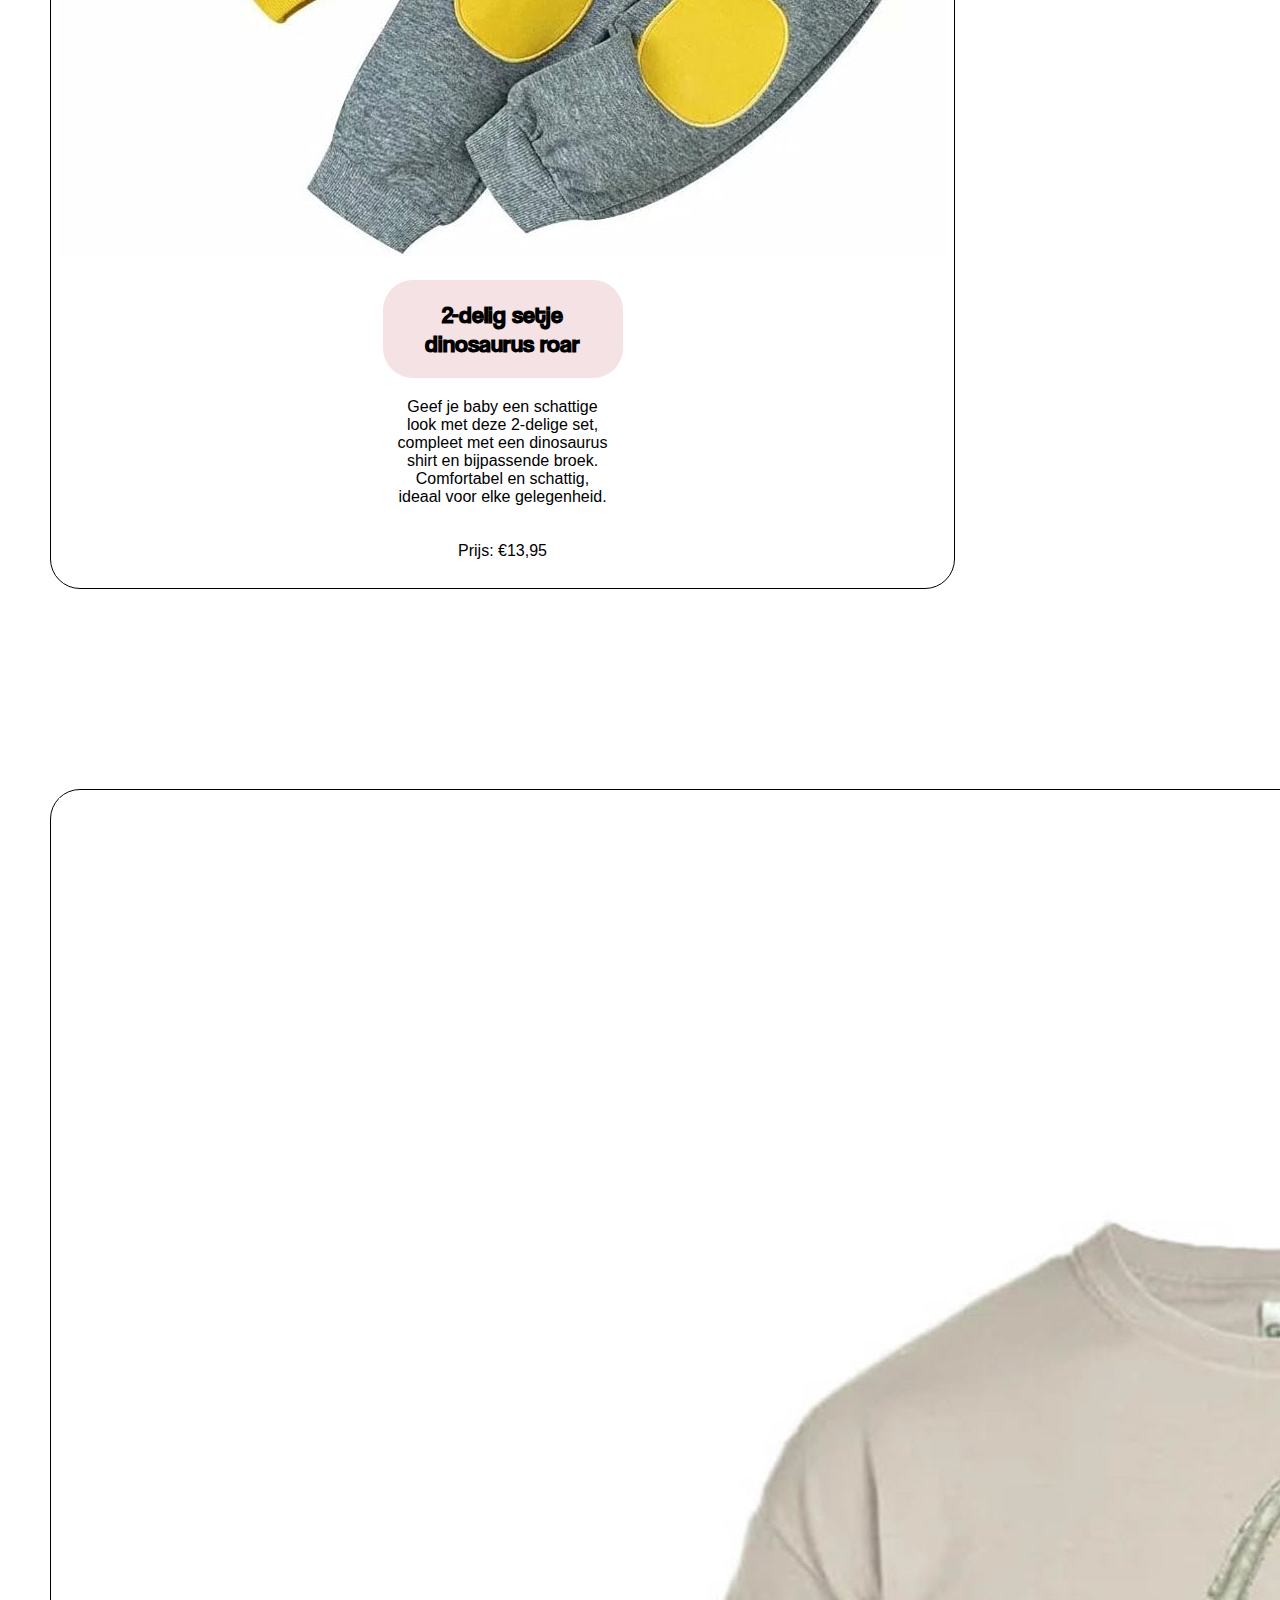
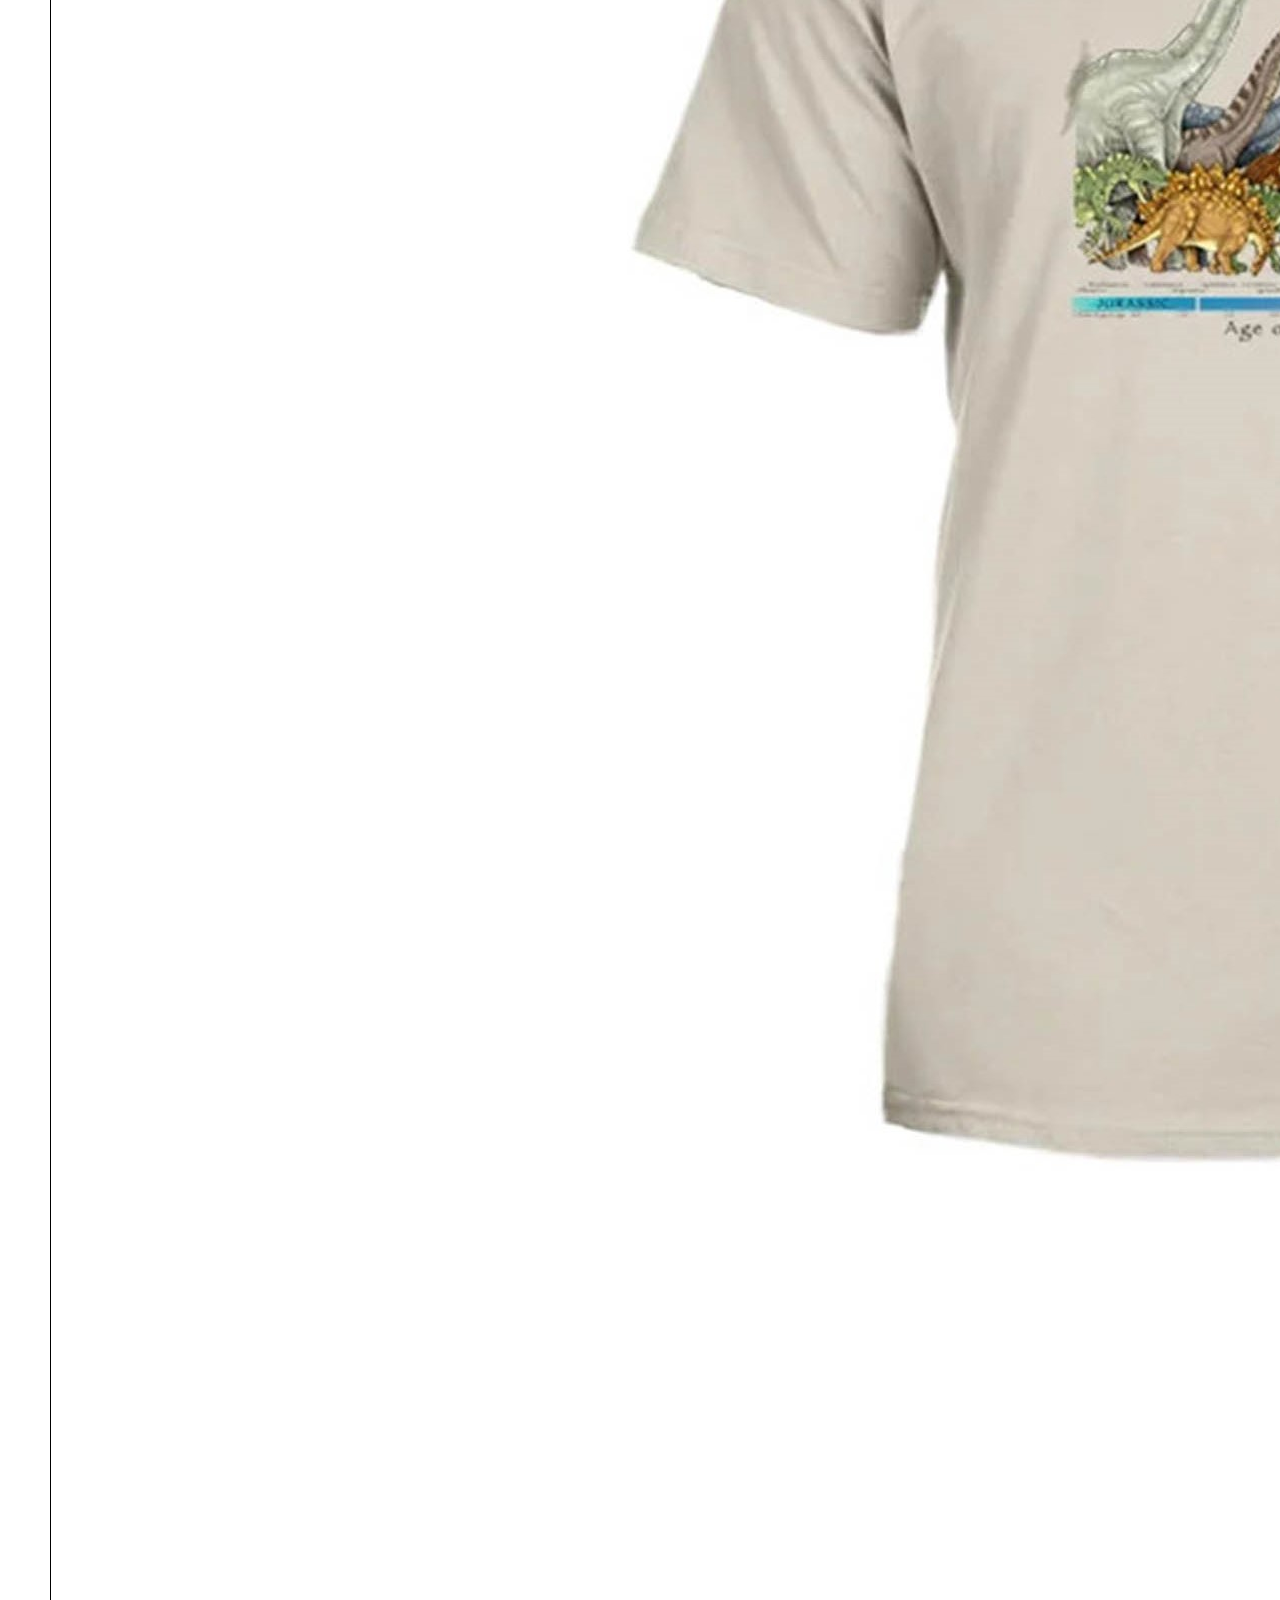
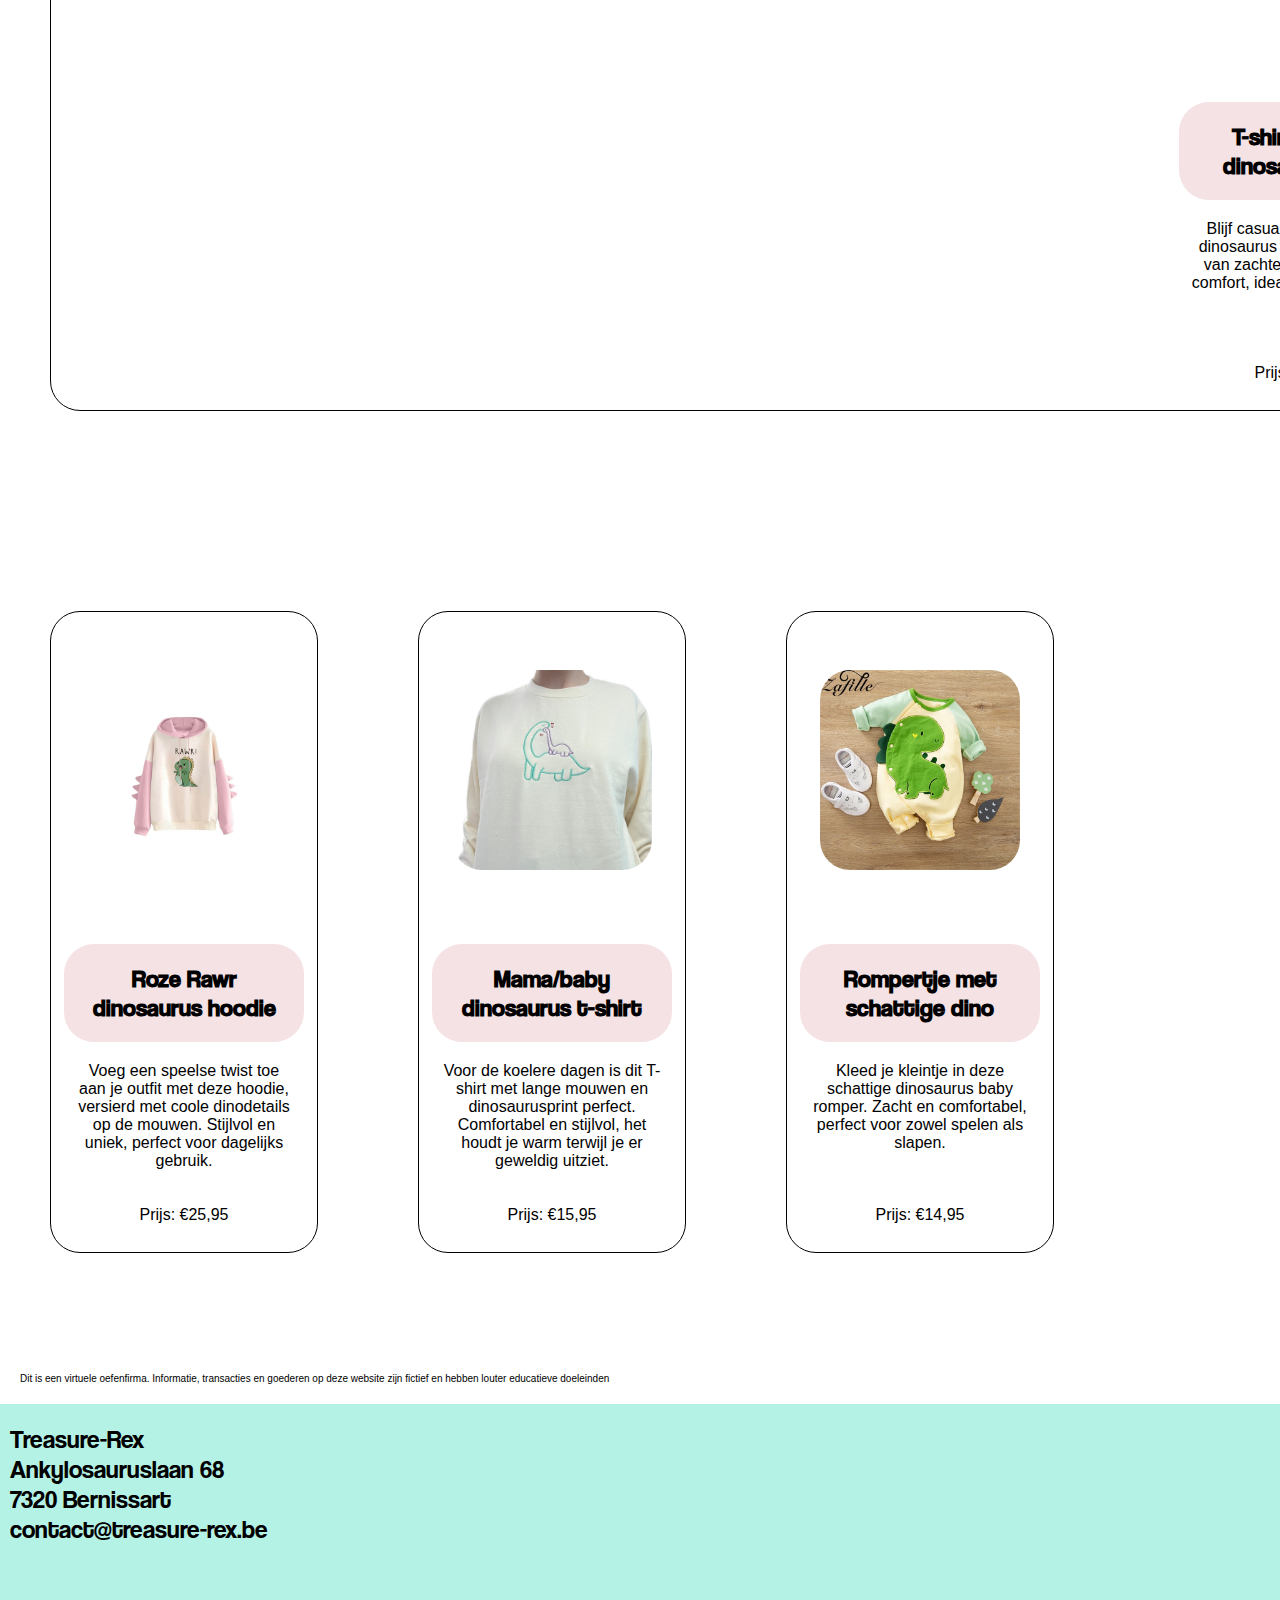
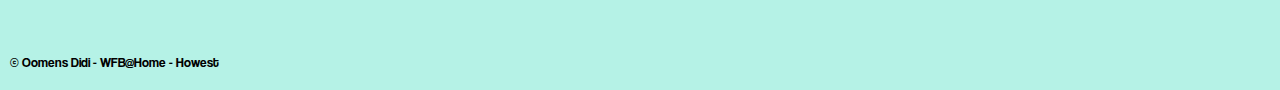
==== commit d822e44e: "Make css style for flexbox more compact" ====
--- a/clothing.html
+++ b/clothing.html
@@ -9,7 +9,7 @@
 </head>
 <body>
     <header class="header">
-        <img class="logo" src="Pictures/logo/logo treasure-rex footer.jpg" alt="Logo-treasure-rex">
+        <img class="logo" src="Pictures/logo/logo-treasure-rex.jpg" alt="Logo-treasure-rex">
         <nav>
             <ul class="nav-header">
                 <li class="navigation-header"><a href="index.html">Home</a></li>
@@ -26,46 +26,44 @@
         <div class="chatbutton-fixed"><img class="chatbutton" src="Pictures/logo/Chat-button.jpg" alt="Chatknop"></div>
         <section class="items">
 
-            <div class="border-1">
-                <img class="item-1" src="Pictures/Clothing/dino dress kids.jpg" alt="Kleedje met dino-print">
+            <div class="border">
+                <img class="item" src="Pictures/Clothing/dino-dress-kids.jpg" alt="Kleedje met dino-print">
                 <h2 class="summary-h2">Kleedje met kleurrijke dino-print</h2>
                 <p class="summary">Laat je kleintje stralen in deze schattige dinosaurus jurk. Perfect voor dagelijks gebruik of speciale gelegenheden, met vrolijke dino-print die gegarandeerd een glimlach op het gezicht tovert. <br><br> Prijs: &euro;16,95</p>
             </div>
-            <div class="border-2">
-                <img class="item-2" src="Pictures/Clothing/dino hoodie men.jpg" alt="Hoodie met groene dino's">
+            <div class="border">
+                <img class="item" src="Pictures/Clothing/dino-hoodie-men.jpg" alt="Hoodie met groene dino's">
                 <h2 class="summary-h2">Cosy hoodie met dinoprint</h2>
                 <p class="summary">Blijf warm en stijlvol met deze comfortabele hoodie vol met dino’s. Een must-have voor elke dinosaurusliefhebber, ideaal voor school of vrije tijd.<br><br><br><br> Prijs: &euro;21,95</p>
             </div>
-            <div class="border-3">
-                <img class="item-3" src="Pictures/Clothing/dino hoodie.jpg" alt="Hoodie met dino cartoon">
+            <div class="border">
+                <img class="item-3" src="Pictures/Clothing/dino-hoodie.jpg" alt="Hoodie met dino cartoon">
                 <h2 class="summary-h2">Zwarte hoodie met dinoprint </h2>
                 <p class="summary">Voeg een speelse twist toe aan je outfit met deze hoodie, versierd met coole dinodetails op de mouwen. Stijlvol en uniek, perfect voor dagelijks gebruik. <br><br><br> Prijs: &euro;25,95</p>
             </div>
-            <div class="border-4">
-                <img class="item-4" src="Pictures/Clothing/dino kids.jpg" alt="2-delig setje voor baby's met dino cartoon">
+            <div class="border">
+                <img class="item-4" src="Pictures/Clothing/dino-kids.jpg" alt="2-delig setje voor baby's met dino cartoon">
                 <h2 class="summary-h2">2-delig setje dinosaurus roar</h2>
                 <p class="summary">Geef je baby een schattige look met deze 2-delige set, compleet met een dinosaurus shirt en bijpassende broek. Comfortabel en schattig, ideaal voor elke gelegenheid. <br><br><br> Prijs: &euro;13,95</p>
             </div>
-        </section>
-
-        <section class="items-2">
-            <div class="border-1">
+       
+            <div class="border">
                 <img class="item-1" src="Pictures/Clothing/dino-adult-t.jpg" alt="T-shirt met dinosaurus tijdlijn">
                 <h2 class="summary-h2"> T-shirt Age of dinosaurs print </h2>
                  <p class="summary">Blijf casual en cool met dit dinosaurus T-shirt. Gemaakt van zachte stof voor ultiem comfort, ideaal voor elke dino-fan. <br><br><br><br> Prijs: &euro;12,95</p>
             </div>
-            <div class="border-2">
-                <img class="item-2" src="Pictures/Clothing/dino-hoodie-1.jpg" alt="Hoodie met roze mouwen en rawr dino cartoon">
+            <div class="border">
+                <img class="item" src="Pictures/Clothing/dino-hoodie-1.jpg" alt="Hoodie met roze mouwen en rawr dino cartoon">
                 <h2 class="summary-h2"> Roze Rawr dinosaurus hoodie </h2>
                 <p class="summary">Voeg een speelse twist toe aan je outfit met deze hoodie, versierd met coole dinodetails op de mouwen. Stijlvol en uniek, perfect voor dagelijks gebruik. <br><br><br> Prijs: &euro;25,95</p>
             </div>
-            <div class="border-3">
-                <img class="item-3" src="Pictures/Clothing/dino-t-shirt.jpg" alt="t-shirt met lange mouwen met mama & baby dino">
+            <div class="border">
+                <img class="item" src="Pictures/Clothing/dino-t-shirt.jpg" alt="t-shirt met lange mouwen met mama & baby dino">
                 <h2 class="summary-h2"> Mama/baby dinosaurus t-shirt </h2>
                 <p class="summary">Voor de koelere dagen is dit T-shirt met lange mouwen en dinosaurusprint perfect. Comfortabel en stijlvol, het houdt je warm terwijl je er geweldig uitziet. <br><br><br> Prijs: &euro;15,95</p>
             </div>  
-            <div class="border-4">
-                <img class="item-4" src="Pictures/Clothing/Hcc4a62c5a4dd43cf8e30749a457b1bf3r.jpg_640x640Q90.jpg_.jpg" alt="Romper met schattige dino">
+            <div class="border">
+                <img class="item" src="Pictures/Clothing/Hcc4a62c5a4dd43cf8e30749a457b1bf3r.jpg_640x640Q90.jpg_.jpg" alt="Romper met schattige dino">
                 <h2 class="summary-h2"> Rompertje met schattige dino </h2>
                 <p class="summary">Kleed je kleintje in deze schattige dinosaurus baby romper. Zacht en comfortabel, perfect voor zowel spelen als slapen. <br><br><br><br> Prijs: &euro;14,95</p>
             </div>
@@ -88,7 +86,7 @@
             <li class="navigation-footer"><a href="contact.html">Contact</a></li></ul>
     </nav>
     <p class="copywrite">  &copy; Oomens Didi - WFB@Home - Howest </p>
-    <img class="logo-footer" src="Pictures/logo/logo treasure-rex footer.jpg" alt="logo treasure-rex">
+    <img class="logo-footer" src="Pictures/logo/logo-treasure-rex.jpg" alt="logo treasure-rex">
     </footer>
 
 </body>
--- a/CSS/style.css
+++ b/CSS/style.css
@@ -352,7 +352,7 @@
 .main-items {
     grid-area: main;
     display: grid;
-    grid-template-areas: "items" "items-2" "disclaimer";
+    grid-template-areas: "items" "disclaimer";
 }
 .items{
     grid-area: items;
@@ -361,47 +361,19 @@
     margin-top: 50px;
 }
 
-.items-2{
-    grid-area: items-2;
-    display: flex;
-    flex-flow: row wrap;
-}
-
-.item-1 {
+.item {
     grid-area: item-1;
     width: 400px;
     margin: 50px;
     border-radius: 30px;
 }
 
-.item-2 {
-    grid-area: item-2;
-    width: 400px;
-    margin: 50px;
-    border-radius: 30px;
-}
-
-.item-3 {
-    grid-area: item-3;
-    width: 400px;
-    margin: 50px;
-    border-radius: 30px;
-}
-
-.item-4 {
-    grid-area: item-4;
-    width: 400px;
-    margin: 50px;
-    border-radius: 30px;
-}
-
 .summary {
     width: 500px;
     margin: 20px auto;
 }
 
-.border-1 {
-    grid-area: item-1;
+.border {
     border: solid 1px black;
     padding: 8px;
     margin: 100px 50px;
@@ -818,7 +790,7 @@
 .main-items {
     grid-area: main;
     display: grid;
-    grid-template-areas: "items" "items-2" "disclaimer";
+    grid-template-areas: "items" "disclaimer";
 }
 .items{
     grid-area: items;
@@ -827,35 +799,9 @@
     margin-top: 50px;
 }
 
-.items-2{
-    grid-area: items-2;
-    display: flex;
-    flex-flow: row wrap;
-}
-
-.item-1 {
+
+.item {
     grid-area: item-1;
-    width: 350px;
-    margin: 50px auto;
-    
-}
-
-.item-2 {
-    grid-area: item-2;
-    width: 350px;
-    margin: 50px auto;
-    
-}
-
-.item-3 {
-    grid-area: item-3;
-    width: 350px;
-    margin: 50px auto;
-   
-}
-
-.item-4 {
-    grid-area: item-4;
     width: 350px;
     margin: 50px auto;
     
@@ -1211,36 +1157,12 @@
     margin-top: 50px;
 }
 
-.items-2{
-    grid-area: items-2;
-    display: flex;
-    flex-flow: row wrap;
-}
-
-.item-1 {
+
+.item {
     
     width: 200px;
     margin: 50px 25px;
 
-}
-
-.item-2 {
-    
-    width: 200px;
-    margin: 50px 25px;
-    
-}
-
-.item-3 {
-  
-    width: 200px;
-    margin: 50px 25px;
-}
-
-.item-4 {
-    
-    width: 200px;
-    margin: 50px 25px;
 }
 
 .summary {
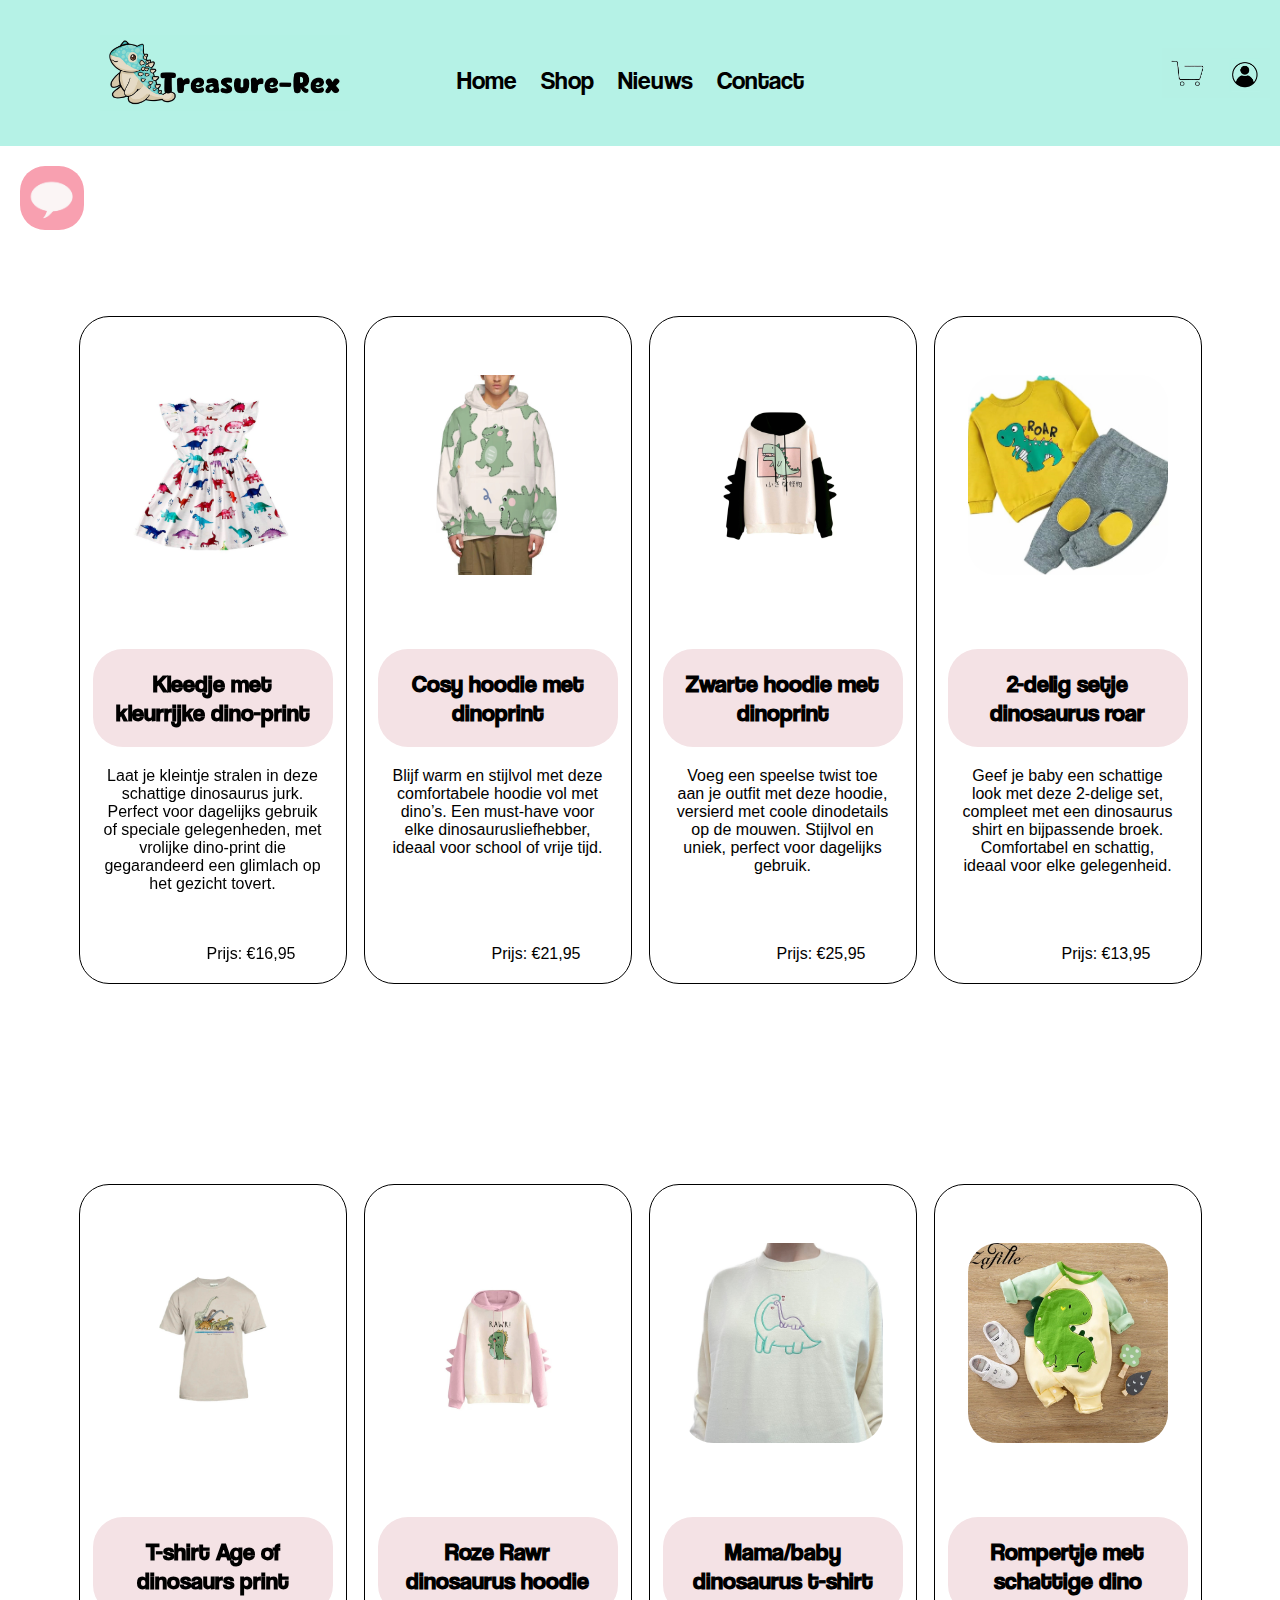
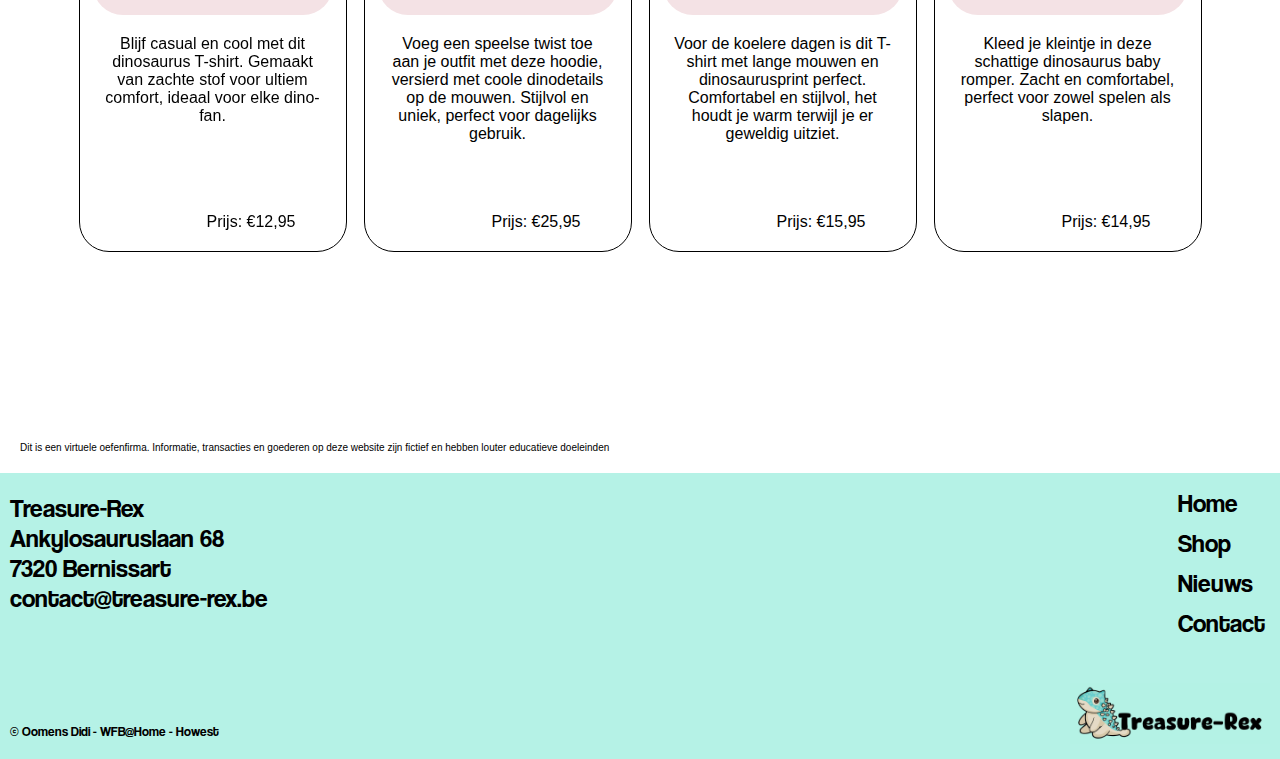
==== commit 0b5a5442: "Style price with p tag" ====
--- a/clothing.html
+++ b/clothing.html
@@ -29,43 +29,51 @@
             <div class="border">
                 <img class="item" src="Pictures/Clothing/dino-dress-kids.jpg" alt="Kleedje met dino-print">
                 <h2 class="summary-h2">Kleedje met kleurrijke dino-print</h2>
-                <p class="summary">Laat je kleintje stralen in deze schattige dinosaurus jurk. Perfect voor dagelijks gebruik of speciale gelegenheden, met vrolijke dino-print die gegarandeerd een glimlach op het gezicht tovert. <br><br> Prijs: &euro;16,95</p>
+                <p class="summary">Laat je kleintje stralen in deze schattige dinosaurus jurk. Perfect voor dagelijks gebruik of speciale gelegenheden, met vrolijke dino-print die gegarandeerd een glimlach op het gezicht tovert.</p> 
+                <p class="price"> Prijs: &euro;16,95</p>
             </div>
             <div class="border">
                 <img class="item" src="Pictures/Clothing/dino-hoodie-men.jpg" alt="Hoodie met groene dino's">
                 <h2 class="summary-h2">Cosy hoodie met dinoprint</h2>
-                <p class="summary">Blijf warm en stijlvol met deze comfortabele hoodie vol met dino’s. Een must-have voor elke dinosaurusliefhebber, ideaal voor school of vrije tijd.<br><br><br><br> Prijs: &euro;21,95</p>
+                <p class="summary">Blijf warm en stijlvol met deze comfortabele hoodie vol met dino’s. Een must-have voor elke dinosaurusliefhebber, ideaal voor school of vrije tijd.</p> 
+                <p class="price"> Prijs: &euro;21,95</p>
             </div>
             <div class="border">
-                <img class="item-3" src="Pictures/Clothing/dino-hoodie.jpg" alt="Hoodie met dino cartoon">
+                <img class="item" src="Pictures/Clothing/dino-hoodie.jpg" alt="Hoodie met dino cartoon">
                 <h2 class="summary-h2">Zwarte hoodie met dinoprint </h2>
-                <p class="summary">Voeg een speelse twist toe aan je outfit met deze hoodie, versierd met coole dinodetails op de mouwen. Stijlvol en uniek, perfect voor dagelijks gebruik. <br><br><br> Prijs: &euro;25,95</p>
+                <p class="summary">Voeg een speelse twist toe aan je outfit met deze hoodie, versierd met coole dinodetails op de mouwen. Stijlvol en uniek, perfect voor dagelijks gebruik.</p> 
+                <p class="price"> Prijs: &euro;25,95</p>
             </div>
             <div class="border">
-                <img class="item-4" src="Pictures/Clothing/dino-kids.jpg" alt="2-delig setje voor baby's met dino cartoon">
+                <img class="item" src="Pictures/Clothing/dino-kids.jpg" alt="2-delig setje voor baby's met dino cartoon">
                 <h2 class="summary-h2">2-delig setje dinosaurus roar</h2>
-                <p class="summary">Geef je baby een schattige look met deze 2-delige set, compleet met een dinosaurus shirt en bijpassende broek. Comfortabel en schattig, ideaal voor elke gelegenheid. <br><br><br> Prijs: &euro;13,95</p>
+                <p class="summary">Geef je baby een schattige look met deze 2-delige set, compleet met een dinosaurus shirt en bijpassende broek. Comfortabel en schattig, ideaal voor elke gelegenheid.</p> 
+                <p class="price"> Prijs: &euro;13,95</p>
             </div>
        
             <div class="border">
-                <img class="item-1" src="Pictures/Clothing/dino-adult-t.jpg" alt="T-shirt met dinosaurus tijdlijn">
+                <img class="item" src="Pictures/Clothing/dino-adult-t.jpg" alt="T-shirt met dinosaurus tijdlijn">
                 <h2 class="summary-h2"> T-shirt Age of dinosaurs print </h2>
-                 <p class="summary">Blijf casual en cool met dit dinosaurus T-shirt. Gemaakt van zachte stof voor ultiem comfort, ideaal voor elke dino-fan. <br><br><br><br> Prijs: &euro;12,95</p>
+                 <p class="summary">Blijf casual en cool met dit dinosaurus T-shirt. Gemaakt van zachte stof voor ultiem comfort, ideaal voor elke dino-fan.</p> 
+                 <p class="price"> Prijs: &euro;12,95</p>
             </div>
             <div class="border">
                 <img class="item" src="Pictures/Clothing/dino-hoodie-1.jpg" alt="Hoodie met roze mouwen en rawr dino cartoon">
                 <h2 class="summary-h2"> Roze Rawr dinosaurus hoodie </h2>
-                <p class="summary">Voeg een speelse twist toe aan je outfit met deze hoodie, versierd met coole dinodetails op de mouwen. Stijlvol en uniek, perfect voor dagelijks gebruik. <br><br><br> Prijs: &euro;25,95</p>
+                <p class="summary">Voeg een speelse twist toe aan je outfit met deze hoodie, versierd met coole dinodetails op de mouwen. Stijlvol en uniek, perfect voor dagelijks gebruik.</p> 
+                <p class="price"> Prijs: &euro;25,95</p>
             </div>
             <div class="border">
                 <img class="item" src="Pictures/Clothing/dino-t-shirt.jpg" alt="t-shirt met lange mouwen met mama & baby dino">
                 <h2 class="summary-h2"> Mama/baby dinosaurus t-shirt </h2>
-                <p class="summary">Voor de koelere dagen is dit T-shirt met lange mouwen en dinosaurusprint perfect. Comfortabel en stijlvol, het houdt je warm terwijl je er geweldig uitziet. <br><br><br> Prijs: &euro;15,95</p>
+                <p class="summary">Voor de koelere dagen is dit T-shirt met lange mouwen en dinosaurusprint perfect. Comfortabel en stijlvol, het houdt je warm terwijl je er geweldig uitziet. </p> 
+                <p class="price">Prijs: &euro;15,95</p>
             </div>  
             <div class="border">
                 <img class="item" src="Pictures/Clothing/Hcc4a62c5a4dd43cf8e30749a457b1bf3r.jpg_640x640Q90.jpg_.jpg" alt="Romper met schattige dino">
                 <h2 class="summary-h2"> Rompertje met schattige dino </h2>
-                <p class="summary">Kleed je kleintje in deze schattige dinosaurus baby romper. Zacht en comfortabel, perfect voor zowel spelen als slapen. <br><br><br><br> Prijs: &euro;14,95</p>
+                <p class="summary">Kleed je kleintje in deze schattige dinosaurus baby romper. Zacht en comfortabel, perfect voor zowel spelen als slapen.</p>
+                <p class="price"> Prijs: &euro;14,95</p>
             </div>
         </section>
         <p class="disclaimer">Dit is een virtuele oefenfirma. Informatie, transacties en goederen op deze website zijn fictief en hebben louter educatieve doeleinden</p>  
--- a/CSS/style.css
+++ b/CSS/style.css
@@ -64,6 +64,11 @@
     border-radius: 25px;
 }
 
+a:active {
+    background-color: rgb(114, 243, 215);
+    padding: 5px;
+}
+
 main {
     grid-area: main;
     display: grid;
@@ -357,51 +362,36 @@
 .items{
     grid-area: items;
     display: flex;
-    flex-flow: row wrap;
-    margin-top: 50px;
+    flex-wrap: wrap;
+    justify-content: space-evenly;
+    margin: 70px;
 }
 
 .item {
     grid-area: item-1;
     width: 400px;
-    margin: 50px;
-    border-radius: 30px;
-}
-
+    margin: 75px 50px;
+    border-radius: 30px;
+}
+
+.price {
+    position: absolute;
+    bottom: 0;
+    right: 0;
+}
 .summary {
     width: 500px;
     margin: 20px auto;
 }
 
 .border {
+    position: relative;
     border: solid 1px black;
+    height: 850px;
     padding: 8px;
     margin: 100px 50px;
     border-radius: 30px;
 }
- .border-2 {
-    grid-area: item-2;
-    border: solid 1px black;
-    padding: 8px;
-    margin: 100px 50px;
-    border-radius: 30px;
- }
-
- .border-3 {
-    grid-area: item-3;
-    border: solid 1px black;
-    padding: 8px;
-    margin: 100px 50px;
-    border-radius: 30px;
- }
-
- .border-4 {
-    grid-area: item-4;
-    border: solid 1px black;
-    padding: 8px;
-    margin: 100px 50px;
-    border-radius: 30px;
- }
 
 .summary-h2 {
     border: none;
@@ -796,14 +786,12 @@
     grid-area: items;
     display: flex;
     flex-flow: row wrap;
-    margin-top: 50px;
+    margin: 70px;
 }
 
 
 .item {
-    grid-area: item-1;
     width: 350px;
-    margin: 50px auto;
     
 }
 
@@ -817,36 +805,14 @@
     margin: 20px auto;
 }
 
-.border-1 {
-    grid-area: item-1;
+.border {
     border: solid 1px black;
     padding: 8px;
+    height: 800px;
     margin: 100px auto;
     border-radius: 30px;
 }
- .border-2 {
-    grid-area: item-2;
-    border: solid 1px black;
-    padding: 8px;
-    margin: 100px auto;
-    border-radius: 30px;
- }
-
- .border-3 {
-    grid-area: item-3;
-    border: solid 1px black;
-    padding: 8px;
-    margin: 100px auto;
-    border-radius: 30px;
- }
-
- .border-4 {
-    grid-area: item-4;
-    border: solid 1px black;
-    padding: 8px;
-    margin: 100px auto;
-    border-radius: 30px;
- }
+
 
  fieldset label {
     display: inline-block;
@@ -1111,7 +1077,7 @@
 }
 
 .chatbutton {
-    width: 6rem;
+    width: 4rem;
     border-radius: 25px;
     
 }
@@ -1154,7 +1120,8 @@
     grid-area: items;
     display: flex;
     flex-flow: row wrap;
-    margin-top: 50px;
+    margin: 70px;
+    
 }
 
 
@@ -1175,36 +1142,14 @@
     margin: 20px auto;
 }
 
-.border-1 {
-    grid-area: item-1;
+.border {
     border: solid 1px black;
     padding: 8px;
+    height: 650px;
     margin: 100px auto;
     border-radius: 30px;
 }
- .border-2 {
-    grid-area: item-2;
-    border: solid 1px black;
-    padding: 8px;
-    margin: 100px auto;
-    border-radius: 30px;
- }
-
- .border-3 {
-    grid-area: item-3;
-    border: solid 1px black;
-    padding: 8px;
-    margin: 100px auto;
-    border-radius: 30px;
- }
-
- .border-4 {
-    grid-area: item-4;
-    border: solid 1px black;
-    padding: 8px;
-    margin: 100px auto;
-    border-radius: 30px;
- }
+
 
  .form {
     display: block;
@@ -1326,6 +1271,7 @@
     float: left;
     margin: 40px 10px;
 }
+}
 
 @media only screen and (min-width: 1400px) {
 
@@ -1528,6 +1474,73 @@
     margin: 100px auto;
     border-radius: 30px;
  }
-
-}
-}+}
+
+    
+ 
+ @media only screen and (min-width: 1750px) {
+    
+    .article {
+        display: block;
+        background-color: white;
+        border: double 5px black;
+        margin: 50px auto;
+        border-radius: 30px;
+        align-content: center;
+        padding: 20px 50px 0px 50px;
+        width: 50%;
+    }
+    
+    .article-title {
+        border: none;
+        margin: 50px auto;
+        padding: 0px;
+        font-size: 40px;
+    
+    }
+    
+    .article-1-textblock {
+        display: inline-block;
+        width: 45%;
+        margin: 20px;
+    }
+    
+    .article-subtitle {
+        border: none;
+        margin: 50px auto;
+        border-radius: 30px;
+        background-color: rgb(244, 226, 229);
+    }
+    .article-1-textblock p {
+        margin: 20px;
+    }
+    
+    .artikel {
+        background-color: rgb(181, 242, 230);
+        width: 100%;
+       
+    }
+    .article-1-img {
+        display: inline-block;
+        width: 35%;
+        border-radius: 30px;
+    
+    }
+    
+    #img-1 {
+        float: left;
+        margin: 40px 10px;
+    }
+    
+    #img-2 { 
+        float: right;
+        margin: 40px 0px;
+    }
+    
+    #img-3 {
+        float: left;
+        margin: 40px 10px;
+    }
+ }
+
+}
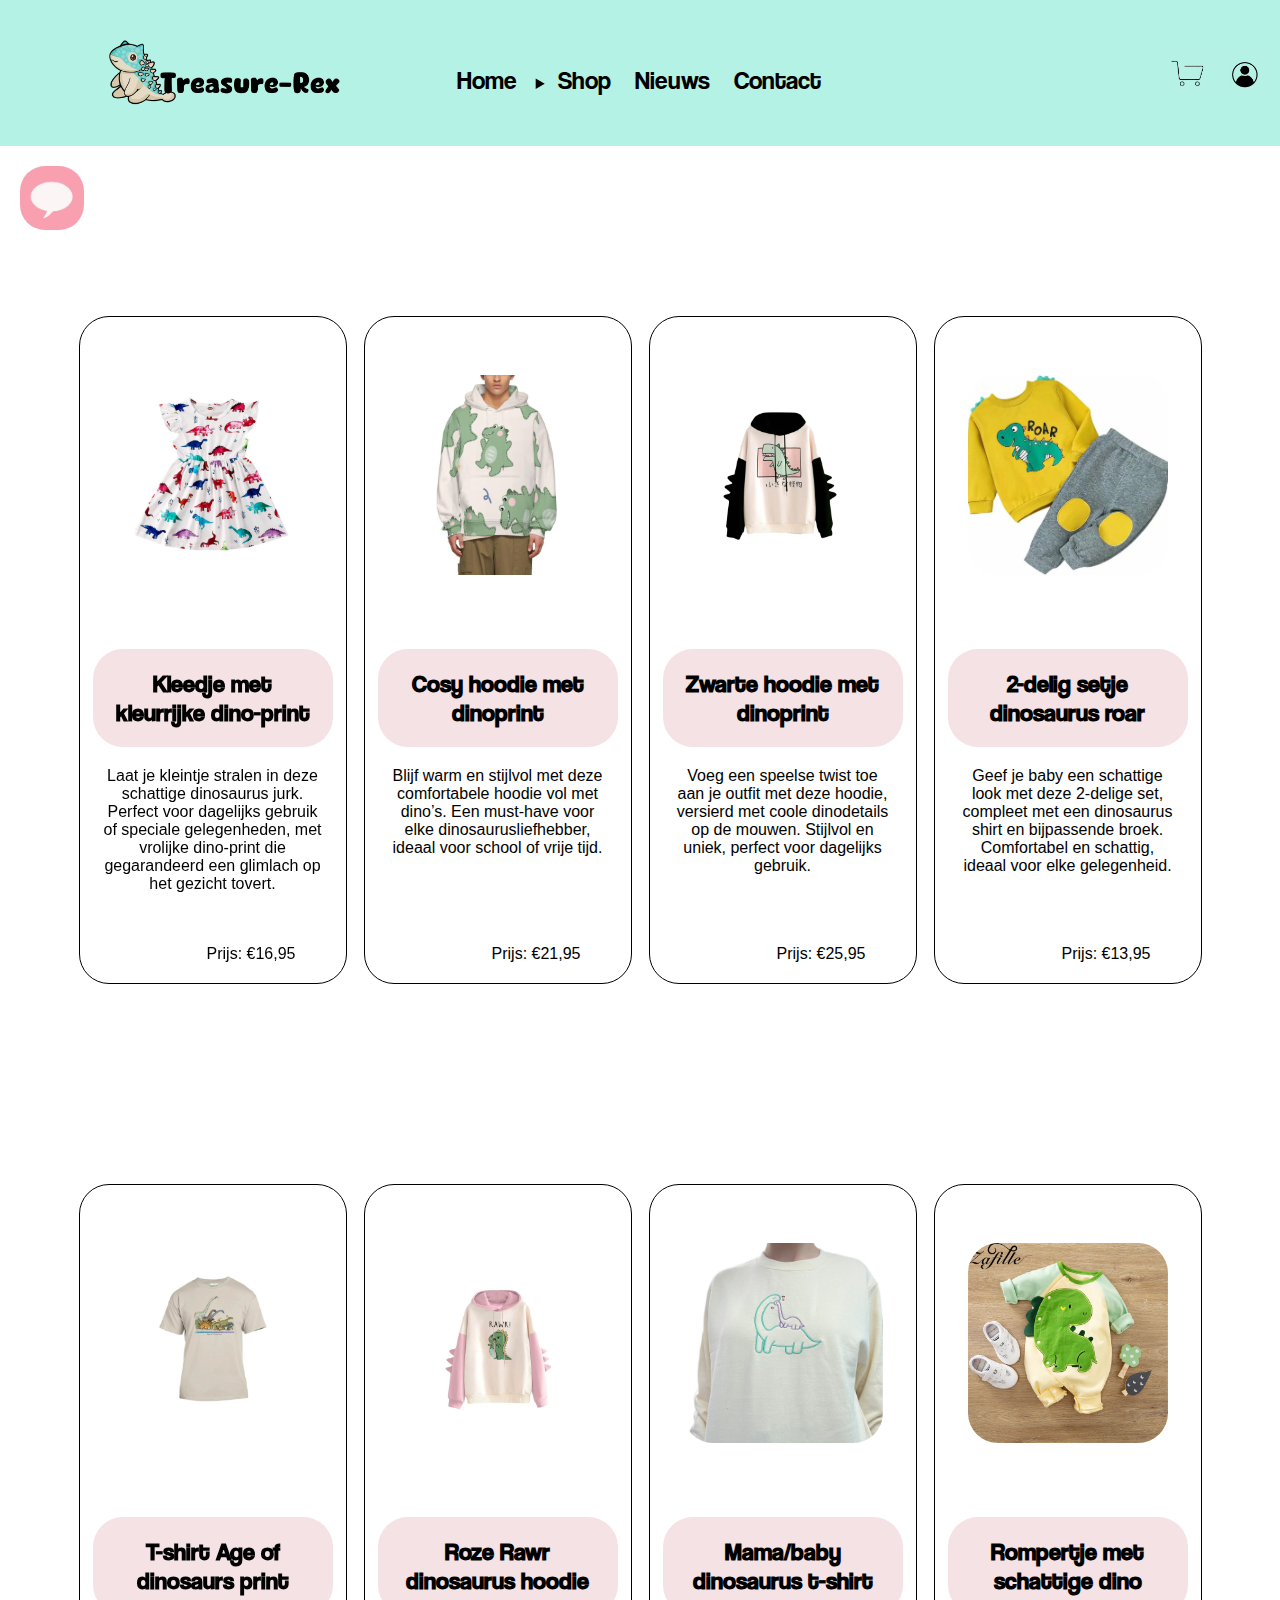
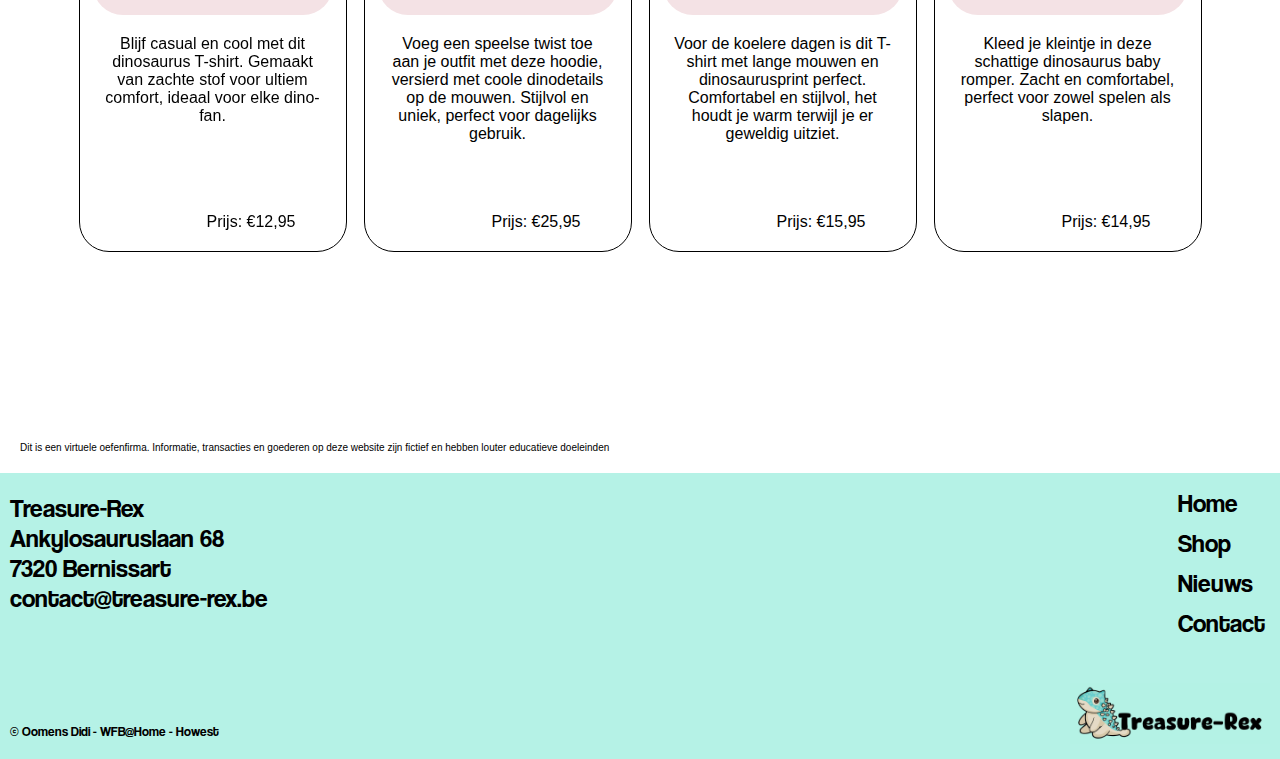
==== commit 66a23edd: "Add details tag to header on all pages" ====
--- a/clothing.html
+++ b/clothing.html
@@ -13,13 +13,24 @@
         <nav>
             <ul class="nav-header">
                 <li class="navigation-header"><a href="index.html">Home</a></li>
-                <li class="navigation-header"><a href="shop.html">Shop</a></li>
+                <details class="navigation-header">
+                    <summary>
+                        <li class="navigation-shop"><a href="shop.html">Shop</a></li>
+                    </summary>
+                    <ul class="nav-shops">
+                    <li><a href="clothing.html">Kledij</a></li>
+                    <li><a href="fossils.html">Fossielen</a></li>
+                    <li><a href="gadgets.html">Gadgets</a></li>
+                    <li><a href="jewelry.html">Juwelen</a></li>
+                    </ul>
+                </div>
+                </details>
                 <li class="navigation-header"><a href="news.html">Nieuws</a></li>
                 <li class="navigation-header"><a href="contact.html">Contact</a></li>
             </ul>
         </nav>
         <img class="basket" src="Pictures/logo/cart.jpg" alt="Shoppingbasket-login">
-        
+
     </header>
 
     <main class="main-items">
--- a/CSS/style.css
+++ b/CSS/style.css
@@ -47,39 +47,77 @@
     display: inline-block;
     color: black;
     text-decoration: none;
-    padding: 5px;
 }
 
 .navigation-header {
     display: inline-block;
     margin-left: auto;
-    padding: 0px 5px;
+    margin: 0px 5px;
+}
+
+.navigation-shop {
+    display: inline-block;
+    margin-left: auto;
+    padding: 0px;
 }
 
 .coming-soon {
     display: none;
 }
-.navigation-header:hover {
+
+a:hover {
+    padding: 0px 7px;
     background-color: rgb(114, 243, 215);
     border-radius: 25px;
+}
+
+details {
+    display: block;
+    padding: 0px;
+}
+
+details > summary {
+    cursor: pointer;
+    border: none;
+    
+}
+
+.nav-shops {
+    list-style-type: none;
+    background-color: rgb(181, 242, 230);
+}
+
+.nav-shops a:hover {
+    background-color: rgb(114, 243, 215);
+    border-radius: 25px;
+}
+
+details[open] summary {
+    background-color: rgb(181, 242, 230);
 }
 
 a:active {
     background-color: rgb(114, 243, 215);
     padding: 5px;
 }
-
-main {
+ 
+/* main {
     grid-area: main;
     display: grid;
     grid-template-areas: "aside" "main-information" "disclaimer";
+} */
+
+.main-home {
+    grid-area: main;
+    display: grid;
+    grid-template-areas: "aside" "about-me" "categories-home" "difference" "spotlight" "bestseller" "disclaimer" ;
 }
 
 .collage {
     grid-area: aside;
     display: grid;
-    grid-template-columns: 1fr 1fr 1fr 1fr;
-    grid-template-areas: "pic1 pic1 pic2 pic3" "pic4 pic5 pic5 pic6" ;
+    grid-template-columns: repeat(6, 1fr);
+    grid-template-areas: "pic1 pic1 pic1 pic2 pic2 pic3" "pic4 pic5 pic5 pic5 pic6 pic6" ;
     background-color: white;
 }
 
@@ -147,11 +185,14 @@
 }
 
 .about-me {
-    margin: 0px 50px;
+    grid-area: about-me;
+    margin: 100px 30px;
+    background-color: rgb(244, 226, 229);
+    border-radius: 30px;
 }
 
 p {
-    text-align: center;
+    text-align: justify;
     width: fit-content;
     margin: 20px;
     
@@ -161,17 +202,102 @@
     text-align: center;
     font-family: 'myFirstFont',sans-serif;
     padding: 20px;
-    margin: 100px 0px 50px 0px;
-    border: 1px solid black;
-    width: fit-content;
-    border-radius: 30px;
-    margin-left: auto;
-    margin-right: auto;
+    margin: 50px auto 50px auto;
+    border: 3px solid rgb(244, 226, 229);
+    width: 250px;
+    border-radius: 30px;
+    background-color: white;
 }
 
 .categorie {
-    display: none;
-}
+    grid-area: categories-home;
+    background-color: white;
+    margin: 150px 20px 50px;
+    display: grid;
+    grid-template-areas: "categorie-home-1" "categorie-home-2" "categorie-home-3" "categorie-home-4";
+}
+
+.categorie-1 img {
+    height: 100%;
+    width: 100%;
+    border-radius: 25px;
+    object-fit: contain;
+}
+
+.categorie-2 img {
+    height: 100%;
+    width: 100%;
+    border-radius: 25px;
+    object-fit: contain;
+}
+
+.categorie-3 img {
+    height: 100%;
+    width: 100%;
+    border-radius: 25px;
+    object-fit: contain;
+}
+
+.categorie-4 img {
+    height: 100%;
+    width: 100%;
+    border-radius: 25px;
+    object-fit: contain;
+}
+
+.categorie-1 {
+    height: 150px;
+    padding: 10px;
+    background-color: rgb(181, 242, 230);
+    border: 1px solid black;
+    margin: 50px 0px;
+    border-radius: 30px;
+    grid-area: categorie-home-1;
+    margin-left: auto;
+    margin-right: auto;
+    font-family: 'myFirstFont',sans-serif;
+}
+
+.categorie-2 {
+    height: 150px;
+    padding: 10px;
+    background-color: rgb(181, 242, 230);
+    border: 1px solid black;
+    margin: 50px 0px;
+    border-radius: 30px;
+    grid-area: categorie-home-2;
+    margin-left: auto;
+    margin-right: auto;
+    font-family: 'myFirstFont',sans-serif;
+}
+
+.categorie-3 {
+    height: 150px;
+    padding: 10px;
+    background-color: rgb(181, 242, 230);
+    border: 1px solid black;
+    margin: 50px 0px;
+    border-radius: 30px;
+    grid-area: categorie-home-3;
+    margin-left: auto;
+    margin-right: auto;
+    font-family: 'myFirstFont',sans-serif;
+}
+
+.categorie-4 {
+    height: 150px;
+    padding: 10px;
+    background-color: rgb(181, 242, 230);
+    border: 1px solid black;
+    margin-top: 50px;
+    margin-bottom: 100px;
+    border-radius: 30px;
+    grid-area: categorie-home-4;
+    margin-left: auto;
+    margin-right: auto;
+    font-family: 'myFirstFont',sans-serif;
+}
+
 
 .table {
     text-align: center;
@@ -183,6 +309,10 @@
     margin-bottom: 50px;
 }
 
+.difference {
+    grid-area: difference;
+
+}
 .table-title {
     background-color: rgb(248, 160, 175);
     font-weight: bold;
@@ -192,10 +322,46 @@
     border: 1px solid black;
     background-color: rgb(252, 235, 237);
     border-radius: 30px;
-    width: 180px;
+    width: 150px;
     height: 40px;
 }
 
+.spotlight-fossils {
+    grid-area: spotlight;
+    padding: 20px 0px;
+    background-color: rgba(228, 228, 227, 0.482);
+
+}
+
+.spotlight-img {
+    display: block;
+    width: 250px;
+    margin-left: auto;
+    margin-right: auto;
+    border-radius: 30px;
+    margin-bottom: 50px;
+}
+
+.bestsellers {
+    grid-area: bestseller;   
+    margin-left: auto;
+    margin-right: auto;
+    background-color: rgba(228, 228, 227, 0.482);
+}
+
+.bestseller-item {
+    margin: 10px;
+    height: 90px;
+    border-radius: 50px;
+    border: solid 2px rgb(244, 226, 229);
+}
+
+.bestseller-items {
+    display: flex;
+    flex-wrap: wrap;
+    justify-content: space-evenly;
+    margin-bottom: 50px;
+}
 .categorie-shop-1 img {
     height: 100%;
     width: 100%;
@@ -284,6 +450,7 @@
 
 .categorie-shop-1 {
     height: 250px;
+    width: 250px;
     padding: 30px;
     background-color: rgb(181, 242, 230);
     border: 1px solid black;
@@ -297,6 +464,7 @@
 
 .categorie-shop-2 {
     height: 250px;
+    width: 250px;
     padding: 30px;
     background-color: rgb(181, 242, 230);
     border: 1px solid black;
@@ -310,6 +478,7 @@
 
 .categorie-shop-3 {
     height: 250px;
+    width: 250px;
     padding: 30px;
     background-color: rgb(181, 242, 230);
     border: 1px solid black;
@@ -323,6 +492,7 @@
 
 .categorie-shop-4 {
     height: 250px;
+    width: 250px;
     padding: 30px;
     background-color: rgb(181, 242, 230);
     border: 1px solid black;
@@ -336,12 +506,16 @@
 }
 
 .disclaimer {
-    grid-area: disclaimer;
     font-size: 8px;
     text-align: left;
     margin: 20px;
 }
 
+.disclaimer-home {
+    grid-area: disclaimer;
+    background-color: rgba(228, 228, 227, 0.482);
+
+}
 .intro {
     grid-area: intro;
     background-color: white;
@@ -550,6 +724,32 @@
     font-size: 10px;
 }
 
+@media only screen and (min-width: 500px){
+    .bestseller-item {
+        margin: 10px;
+        height: 140px;
+        border-radius: 90px;
+        border: solid 2px rgb(244, 226, 229);
+    }
+
+    .categorie {
+        display: grid;
+    grid-template-areas: "categorie-home-1 categorie-home-2" "categorie-home-3 categorie-home-4";
+    }
+}
+
+@media only screen and (min-width: 650px) {
+    .bestseller-item {
+        margin: 20px;
+        height: 145px;
+        border-radius: 90px;
+        border: solid 2px rgb(244, 226, 229);
+    }
+
+    .categorie {
+        margin: 150px 50px 50px;
+    }
+}
 
 @media only screen and (min-width: 750px) {
     .header {
@@ -640,10 +840,10 @@
     font-size: 15px;
 }
 
-.main-grid {
+.main-home {
     display: grid;
     grid-template-columns: 2fr 1fr;
-    grid-template-areas: "about-me categorie" "difference difference" "disclaimer disclaimer";
+    grid-template-areas: "aside aside" "about-me categorie" "difference difference" "spotlight spotlight" "bestseller bestseller" "disclaimer disclaimer" ;
 }
 
 .chatbutton {
@@ -668,7 +868,7 @@
     font-family: 'myFirstFont',sans-serif;
     padding: 20px;
     margin: 40px 0px 50px 0px;
-    border: 1px solid black;
+    border: 3px solid rgb(244, 226, 229);
     width: fit-content;
     border-radius: 30px;
     margin-left: auto;
@@ -678,22 +878,38 @@
 
 .difference {
     grid-area: difference;
-    margin-top: 100px;
-    margin-bottom: 100px;
+    padding-top: 100px;
+    padding-bottom: 100px;
+    background-color: white;
+}
+
+.bestseller-item {
+    margin: 10px;
+    height: 210px;
+    border-radius: 110px;
+    border: solid 2px rgb(244, 226, 229);
+}
+
+.spotlight-img {
+    display: block;
+    width: 350px;
+    margin-left: auto;
+    margin-right: auto;
+    border-radius: 30px;
 }
 
 p {
-    text-align: center;
+    text-align: justify;
     width: fit-content;
-    margin: 20px 50px 20px 100px;
+    margin: 20px 50px 20px 50px;
 }
 
 .categorie {
     grid-area: categorie;
+    height: 1055px;
     margin-top: 150px;
     display: grid;
-    grid-template-areas: "categorie-1" "categorie-2" "categorie-3" "categorie-4";
-    
+    grid-template-areas: "categorie-1" "categorie-2" "categorie-3" "categorie-4"; 
 }
 
 .cat {
@@ -705,10 +921,11 @@
 
 .categorie-1 {
     height: 150px;
+    width: 150px;
     padding: 10px;
     border: 1px solid black;
     background-color: rgb(181, 242, 230);
-    margin: 50px auto;
+    margin: auto;
     border-radius: 30px;
     grid-area: categorie-1;
     
@@ -716,6 +933,7 @@
 
 .categorie-2 {
     height: 150px;
+    width: 150px;
     padding: 10px;
     border: 1px solid black;
     background-color: rgb(181, 242, 230);
@@ -726,6 +944,7 @@
 
 .categorie-3 {
     height: 150px;
+    width: 150px;
     padding: 10px;
     border: 1px solid black;
     background-color: rgb(181, 242, 230);
@@ -737,6 +956,7 @@
 
 .categorie-4 {
     height: 150px;
+    width: 150px;
     padding: 10px;
     border: 1px solid black;
     background-color: rgb(181, 242, 230);
@@ -862,6 +1082,29 @@
 }
 }
 
+@media only screen and (min-width: 900px) {
+
+    .categorie {
+        grid-area: categorie;
+        height: 900px;
+        margin-top: 150px;
+        display: grid;
+        grid-template-areas: "categorie-1" "categorie-2" "categorie-3" "categorie-4"; 
+    }
+    
+    .bestseller-item {
+        margin: 30px;
+        height: 215px;
+        border-radius: 110px;
+        border: solid 2px rgb(244, 226, 229);
+    }
+
+    .about-me {
+        grid-area: about-me;
+        margin: 150px 40px 0px;
+    }
+    
+}
 @media only screen and (min-width: 1100px) {
     body {
         background-color: rgb(181, 242, 230);
@@ -1006,6 +1249,7 @@
 .categorie {
     grid-area: categorie;
     margin: 150px auto;
+    height: 600px;
     width: 90%;
     display: grid;
     grid-template-columns: repeat(2, 1fr);
@@ -1064,16 +1308,49 @@
     
 }
 
+.categorie-1:hover {
+    background-color: rgb(114, 243, 215);
+    
+}
+
+.categorie-2:hover {
+    background-color: rgb(114, 243, 215);
+}  
+
+.categorie-3:hover {
+    background-color: rgb(114, 243, 215);
+   
+    
+}
+
+.categorie-4:hover {
+    background-color: rgb(114, 243, 215);
+    
+}
+
+.bestsellers {
+    grid-area: bestseller;  
+    width: 100%; 
+    background-color: rgba(228, 228, 227, 0.482);
+}
+
+.table {
+    background-color: rgba(228, 228, 227, 0.482);
+    padding: 0px;
+    height: 275px;
+   
+}
+
 main {
     grid-area: main;
     background-color: white;
    
 }
 
-.main-grid {
+.main-home {
     display: grid;
     grid-template-columns: 1fr 1fr;
-    grid-template-areas: "about-me categorie" "difference difference" "disclaimer disclaimer" "collage collage";
+    grid-template-areas: "about-me categorie" "bestseller bestseller" "spotlight spotlight" "difference difference" "disclaimer disclaimer" "collage collage";
 }
 
 .chatbutton {
@@ -1103,10 +1380,42 @@
     margin: 20px 50px 20px 50px;
 }
 
+.bestsellers {
+    grid-area: bestseller;
+    margin-left: auto;
+    margin-right: auto;
+}
+
+.bestseller-item {
+    margin: 10px;
+    height: 150px;
+    border-radius: 100px;
+    border: solid 1px rgb(244, 226, 229);
+}
+
+.bestseller-items {
+    margin-bottom: 100px;
+}
+
 .difference {
     grid-area: difference;
-    margin-top: 150px;
-    margin-bottom: 150px;
+    padding-top: 150px;
+    padding-bottom: 150px;
+    background-color: rgba(228, 228, 227, 0.482);
+}
+
+.spotlight-fossils {
+    grid-area: spotlight;
+    padding: 150px 0px 80px;
+    background-color: white;
+
+}
+
+.spotlight-img {
+    width: 350px;
+    margin-left: auto;
+    margin-right: auto;
+    border-radius: 30px;
 }
 
 .disclaimer {
@@ -1114,6 +1423,12 @@
     font-size: 10px;
     text-align: left;
     margin: 20px;
+}
+
+.disclaimer-home {
+    grid-area: disclaimer;
+    background-color: rgba(228, 228, 227, 0.482);
+    
 }
 
 .items{
@@ -1283,10 +1598,39 @@
         grid-template-rows: max-content;
         font-family: 'myFirstFont',sans-serif;
 }
+
+.main-home {
+    grid-area: main;
+    display: grid;
+    grid-template-areas: "about-me categorie" "bestseller bestseller" "spotlight difference" "disclaimer disclaimer" "collage collage";
+}
+
+.table {
+    height: 350px;
+    background-color: white;
+}
+
+.spotlight-fossils {
+    background-color: white;
+}
+
+.difference {
+    background-color: white;
+}
+
+.bestseller-items {
+    padding-bottom: 100px;
+}
+
+.disclaimer-home {
+    background-color: white;
+}
+
 .categorie {
     grid-area: categorie;
     margin: 250px auto;
     width: 90%;
+    height: 800px;
     display: grid;
     grid-template-columns: repeat(2, 1fr);
     grid-template-areas: "categorie-1 categorie-2" "categorie-3 categorie-4";
@@ -1303,6 +1647,7 @@
 
 .categorie-1 {
     height: 200px;
+    width: 200px;
     padding: 10px;
     border: 1px solid black;
     background-color: rgb(181, 242, 230);
@@ -1314,6 +1659,7 @@
 
 .categorie-2 {
     height: 200px;
+    width: 200px;
     padding: 10px;
     border: 1px solid black;
     background-color: rgb(181, 242, 230);
@@ -1324,6 +1670,7 @@
 
 .categorie-3 {
     height: 200px;
+    width: 200px;
     padding: 10px;
     border: 1px solid black;
     background-color: rgb(181, 242, 230);
@@ -1335,6 +1682,7 @@
 
 .categorie-4 {
     height: 200px;
+    width: 200px;
     padding: 10px;
     border: 1px solid black;
     background-color: rgb(181, 242, 230);
@@ -1410,29 +1758,12 @@
     font-family: 'myFirstFont',sans-serif;
 }
 
-.item-1 {
-    grid-area: item-1;
+.item {
+    
     width: 250px;
     margin: 50px 25px;
 }
 
-.item-2 {
-    grid-area: item-2;
-    width: 250px;
-    margin: 50px 25px;
-}
-
-.item-3 {
-    grid-area: item-3;
-    width: 250px;
-    margin: 50px 25px;
-}
-
-.item-4 {
-    grid-area: item-4;
-    width: 250px;
-    margin: 50px 25px;
-}
 
 .summary {
     width: 220px;
@@ -1444,36 +1775,12 @@
     margin: 20px auto;
 }
 
-.border-1 {
-    grid-area: item-1;
+.border {
     border: solid 1px black;
     padding: 10px;
     margin: 100px auto;
     border-radius: 30px;
 }
- .border-2 {
-    grid-area: item-2;
-    border: solid 1px black;
-    padding: 10px;
-    margin: 100px auto;
-    border-radius: 30px;
- }
-
- .border-3 {
-    grid-area: item-3;
-    border: solid 1px black;
-    padding: 10px;
-    margin: 100px auto;
-    border-radius: 30px;
- }
-
- .border-4 {
-    grid-area: item-4;
-    border: solid 1px black;
-    padding: 10px;
-    margin: 100px auto;
-    border-radius: 30px;
- }
 }
 
     
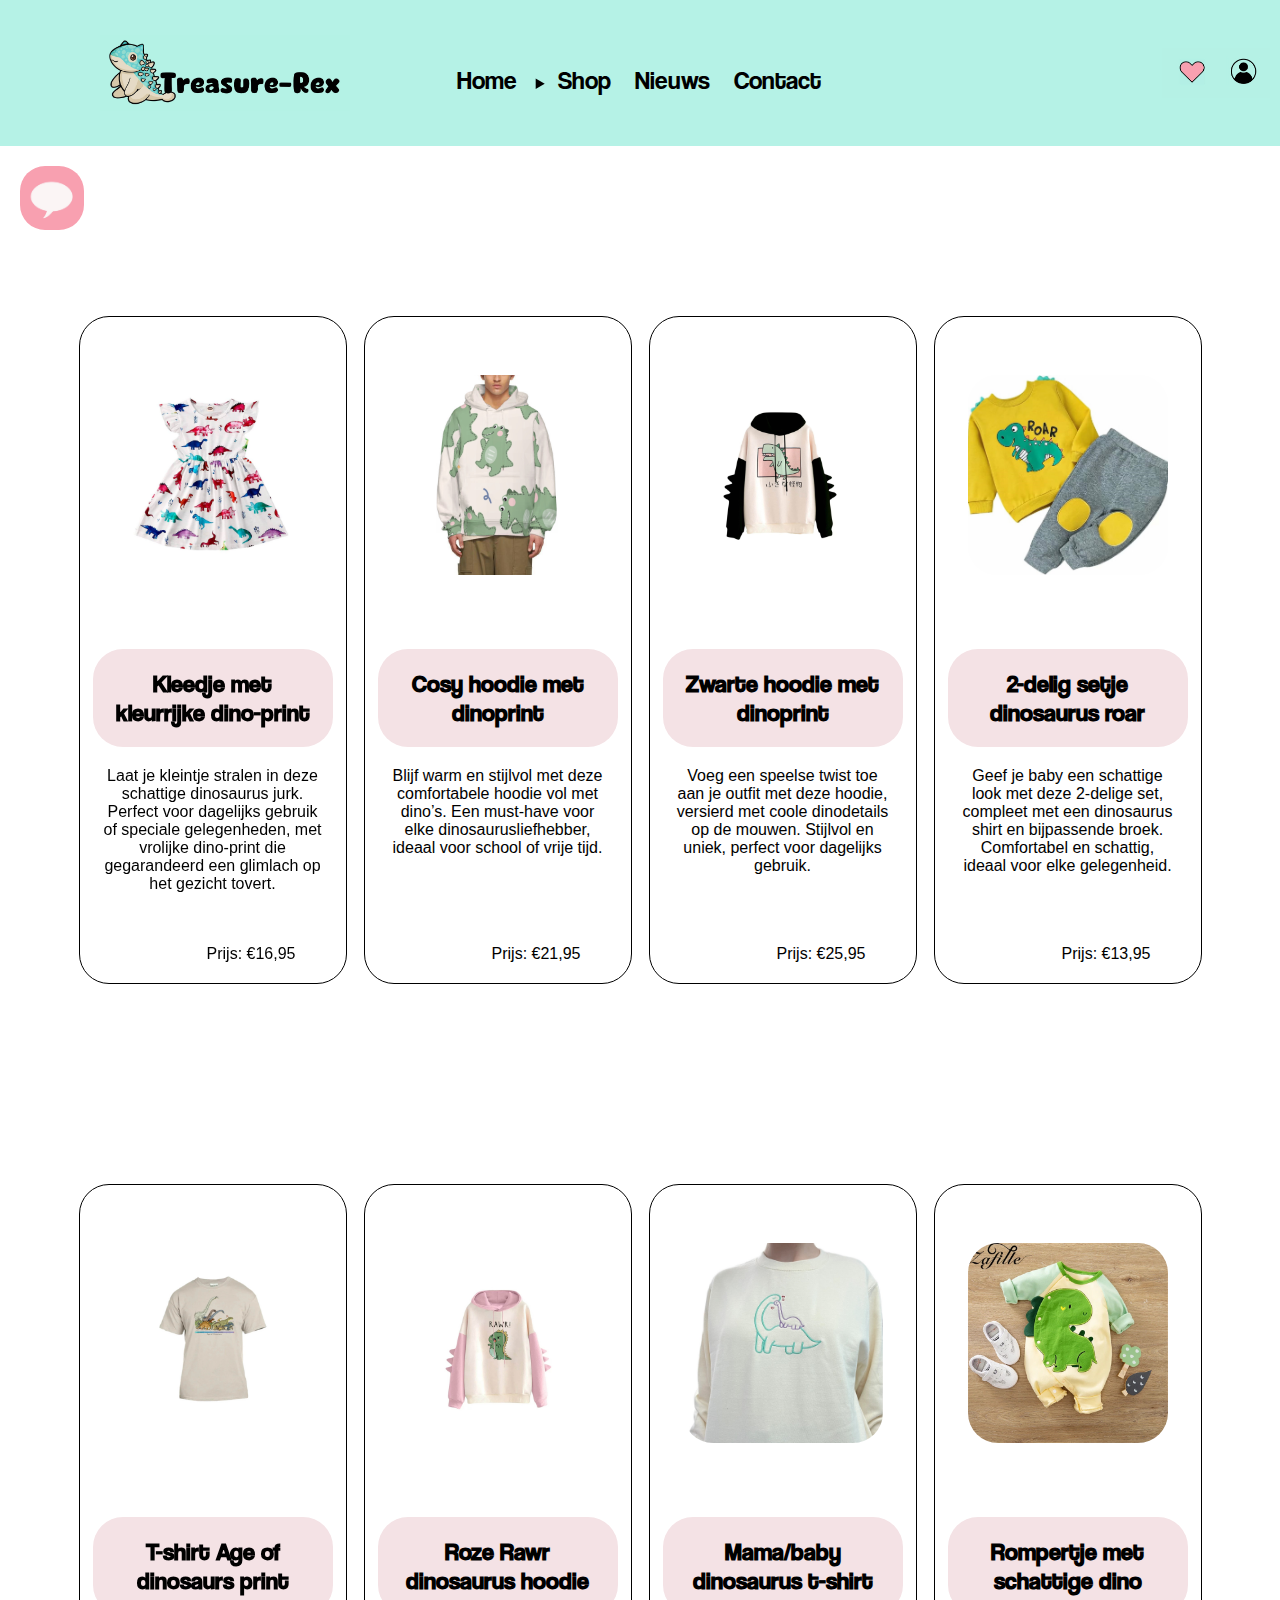
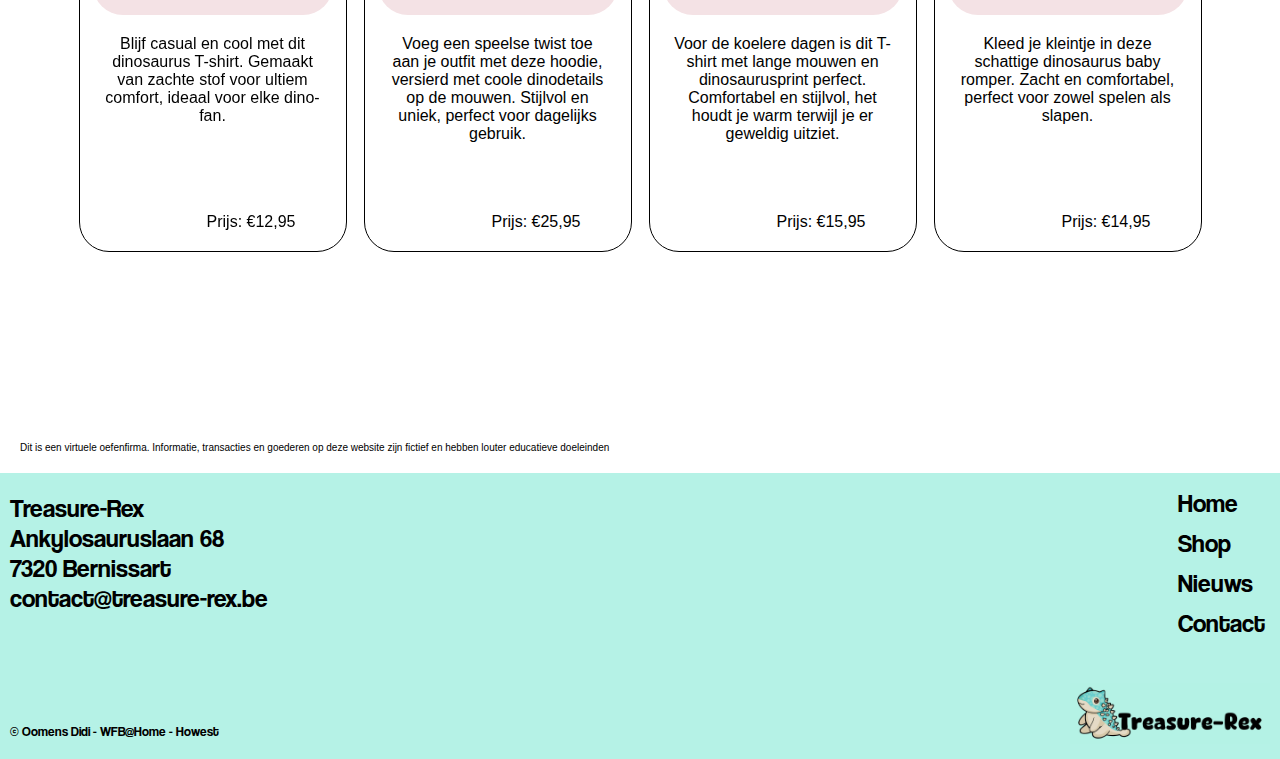
==== commit 60cb85a2: "Change cart symbol to heart symbol in header" ====
--- a/clothing.html
+++ b/clothing.html
@@ -29,7 +29,7 @@
                 <li class="navigation-header"><a href="contact.html">Contact</a></li>
             </ul>
         </nav>
-        <img class="basket" src="Pictures/logo/cart.jpg" alt="Shoppingbasket-login">
+        <img class="basket" src="Pictures/logo/heart.jpg" alt="Shoppingbasket-login">
 
     </header>
 
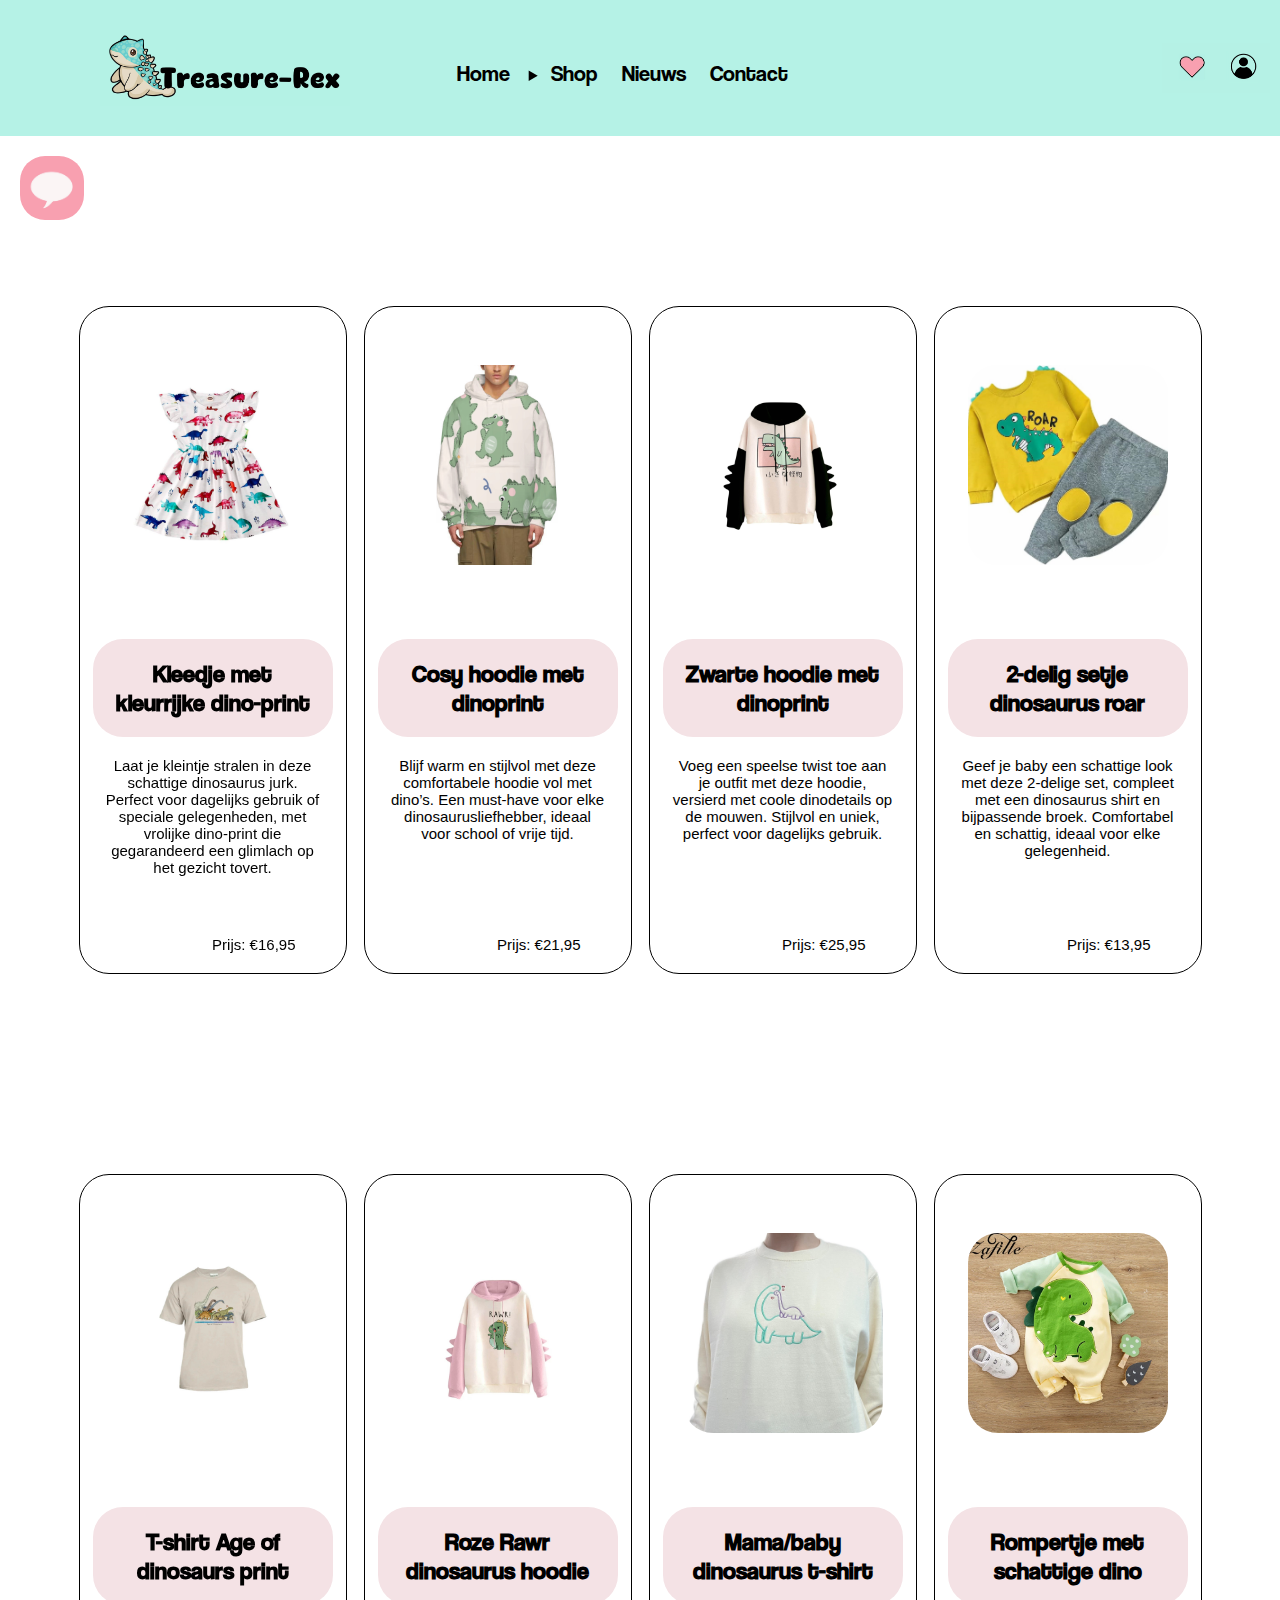
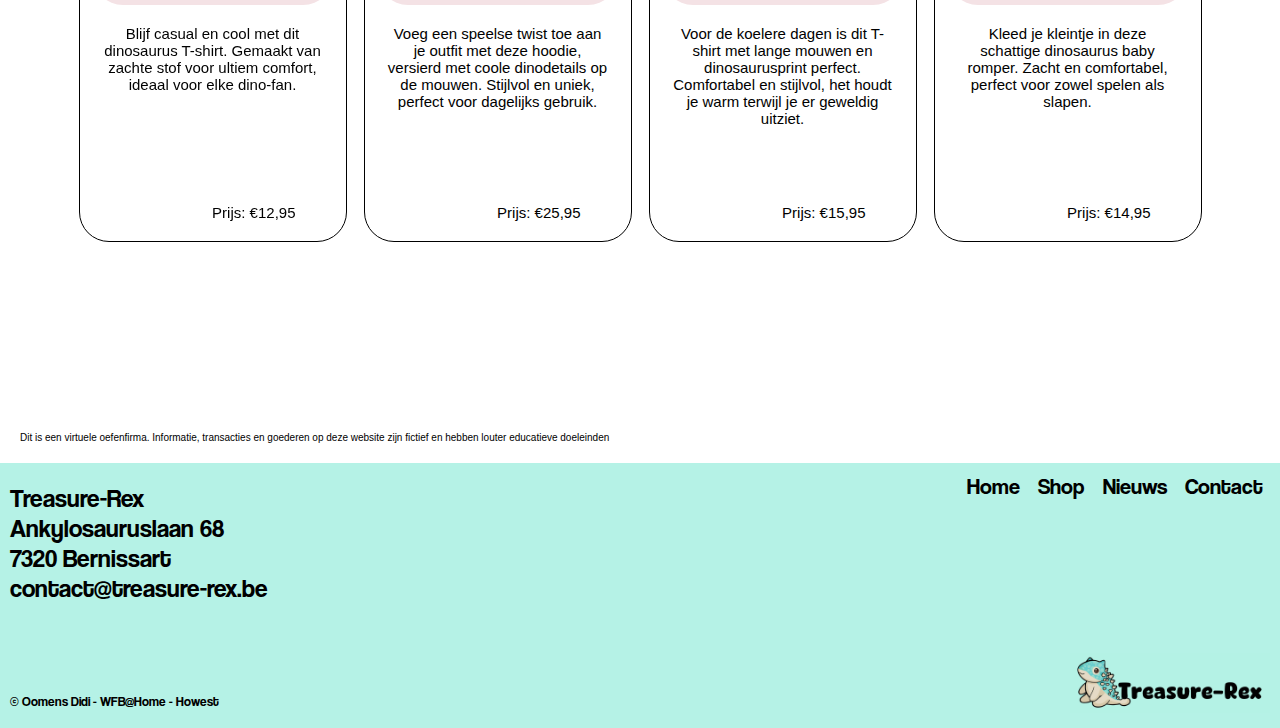
==== commit e5a56cb5: "Fix header error on every page" ====
--- a/clothing.html
+++ b/clothing.html
@@ -13,18 +13,19 @@
         <nav>
             <ul class="nav-header">
                 <li class="navigation-header"><a href="index.html">Home</a></li>
-                <details class="navigation-header">
-                    <summary>
-                        <li class="navigation-shop"><a href="shop.html">Shop</a></li>
-                    </summary>
-                    <ul class="nav-shops">
-                    <li><a href="clothing.html">Kledij</a></li>
-                    <li><a href="fossils.html">Fossielen</a></li>
-                    <li><a href="gadgets.html">Gadgets</a></li>
-                    <li><a href="jewelry.html">Juwelen</a></li>
-                    </ul>
-                </div>
-                </details>
+                <li>
+                    <details class="navigation-header">
+                        <summary>
+                            <a class="navigation-shop" href="shop.html">Shop</a>
+                        </summary>
+                        <ul class="nav-shops">
+                            <li class="li-shop"><a href="clothing.html">Kledij</a></li>
+                            <li class="li-shop"><a href="fossils.html">Fossielen</a></li>
+                            <li class="li-shop"><a href="gadgets.html">Gadgets</a></li>
+                            <li class="li-shop"><a href="jewelry.html">Juwelen</a></li>
+                        </ul>
+                    </details>
+                </li>
                 <li class="navigation-header"><a href="news.html">Nieuws</a></li>
                 <li class="navigation-header"><a href="contact.html">Contact</a></li>
             </ul>
--- a/CSS/style.css
+++ b/CSS/style.css
@@ -8,7 +8,7 @@
     display: grid;
     grid-template-areas: "header" "main" "footer";
     grid-template-rows: max-content;
-    font-family: 'Source Sans 3',sans-serif;
+    font-family: 'Source Sans 3', sans-serif;
     margin: 0px;
 }
 
@@ -17,8 +17,9 @@
     grid-template-columns: 3fr 1fr;
     grid-template-areas: "logo logo" "navigation-header cart";
     grid-template-rows: max-content;
-    font-family: 'myFirstFont',sans-serif;
-}
+    font-family: 'myFirstFont', sans-serif;
+}
+
 .logo {
     grid-area: logo;
     width: 150px;
@@ -29,24 +30,32 @@
 
 .basket {
     grid-area: cart;
-    height: 35px;
+    height: 30px;
     margin-top: auto;
     margin-bottom: auto;
     margin-left: auto;
-    padding: 0px 10px 0px 0px;
-    
+
 }
 
 .nav-header {
     grid-area: navigation-header;
-    width: fit-content;
-    padding: 0px 20px;
+    width: 100%;
+    padding: 0px 0px 0px 10px;
+}
+
+li {
+    display: inline-block;
+}
+
+.li-shop {
+    display: block;
 }
 
 a {
     display: inline-block;
     color: black;
     text-decoration: none;
+    font-size: 13px;
 }
 
 .navigation-header {
@@ -65,10 +74,22 @@
     display: none;
 }
 
-a:hover {
+.header a {
+    padding: 0px 5px;
+    border-radius: 25px;
+}
+
+.header a:hover {
+    background-color: rgb(114, 243, 215);
+}
+
+.nav-footer a {
     padding: 0px 7px;
+    border-radius: 25px;
+}
+
+.nav-footer a:hover {
     background-color: rgb(114, 243, 215);
-    border-radius: 25px;
 }
 
 details {
@@ -76,31 +97,43 @@
     padding: 0px;
 }
 
-details > summary {
+details>summary {
     cursor: pointer;
     border: none;
-    
+
 }
 
 .nav-shops {
+    position: absolute;
     list-style-type: none;
     background-color: rgb(181, 242, 230);
-}
+    border-radius: 20px;
+    padding-right: 17px;
+    padding-bottom: 10px;
+    padding-left: 16px;
+}
+
 
 .nav-shops a:hover {
     background-color: rgb(114, 243, 215);
-    border-radius: 25px;
+    
+}
+
+.nav-shops a:active {
+    background-color: rgb(62, 117, 104);
+    border-radius: 30px;
 }
 
 details[open] summary {
     background-color: rgb(181, 242, 230);
 }
 
-a:active {
-    background-color: rgb(114, 243, 215);
-    padding: 5px;
-}
- 
+.nav-header a:active {
+    background-color: rgb(62, 117, 104);
+    padding: 0px 5px;
+    border-radius: 30px;
+}
+
 /* main {
     grid-area: main;
     display: grid;
@@ -110,14 +143,14 @@
 .main-home {
     grid-area: main;
     display: grid;
-    grid-template-areas: "aside" "about-me" "categories-home" "difference" "spotlight" "bestseller" "disclaimer" ;
+    grid-template-areas: "aside" "about-me" "categories-home" "difference" "spotlight" "bestseller" "disclaimer";
 }
 
 .collage {
     grid-area: aside;
     display: grid;
     grid-template-columns: repeat(6, 1fr);
-    grid-template-areas: "pic1 pic1 pic1 pic2 pic2 pic3" "pic4 pic5 pic5 pic5 pic6 pic6" ;
+    grid-template-areas: "pic1 pic1 pic1 pic2 pic2 pic3" "pic4 pic5 pic5 pic5 pic6 pic6";
     background-color: white;
 }
 
@@ -125,7 +158,12 @@
     display: none;
 }
 
-.pic1,.pic2,.pic3,.pic4,.pic5,.pic6 {
+.pic1,
+.pic2,
+.pic3,
+.pic4,
+.pic5,
+.pic6 {
     width: 100%;
     height: 100%;
     margin-left: auto;
@@ -133,18 +171,20 @@
     object-fit: cover;
 
 }
+
 .pic1 {
     grid-area: pic1;
-  
-}
+
+}
+
 .pic2 {
     grid-area: pic2;
-   
+
 }
 
 .pic3 {
     grid-area: pic3;
-   
+
 }
 
 .pic4 {
@@ -154,28 +194,28 @@
 
 .pic5 {
     grid-area: pic5;
-   
+
 }
 
 .pic6 {
     grid-area: pic6;
- 
+
 }
 
 h1 {
-    margin-top: 50px;
+    margin: 100px 20px 0px;
 }
 
 
 main {
-    
+
     background-color: white;
 }
 
 .chatbutton {
     width: 3rem;
     border-radius: 15px;
-    
+
 }
 
 .chatbutton-fixed {
@@ -186,7 +226,7 @@
 
 .about-me {
     grid-area: about-me;
-    margin: 100px 30px;
+    margin: 100px 30px 50px;
     background-color: rgb(244, 226, 229);
     border-radius: 30px;
 }
@@ -195,16 +235,17 @@
     text-align: justify;
     width: fit-content;
     margin: 20px;
-    
+    font-size: 10px;
+
 }
 
 h2 {
     text-align: center;
-    font-family: 'myFirstFont',sans-serif;
+    font-family: 'myFirstFont', sans-serif;
     padding: 20px;
-    margin: 50px auto 50px auto;
+    margin: 50px auto 30px auto;
     border: 3px solid rgb(244, 226, 229);
-    width: 250px;
+    width: 200px;
     border-radius: 30px;
     background-color: white;
 }
@@ -212,7 +253,7 @@
 .categorie {
     grid-area: categories-home;
     background-color: white;
-    margin: 150px 20px 50px;
+    margin: 50px 20px 0px;
     display: grid;
     grid-template-areas: "categorie-home-1" "categorie-home-2" "categorie-home-3" "categorie-home-4";
 }
@@ -255,7 +296,7 @@
     grid-area: categorie-home-1;
     margin-left: auto;
     margin-right: auto;
-    font-family: 'myFirstFont',sans-serif;
+    font-family: 'myFirstFont', sans-serif;
 }
 
 .categorie-2 {
@@ -268,7 +309,7 @@
     grid-area: categorie-home-2;
     margin-left: auto;
     margin-right: auto;
-    font-family: 'myFirstFont',sans-serif;
+    font-family: 'myFirstFont', sans-serif;
 }
 
 .categorie-3 {
@@ -281,7 +322,7 @@
     grid-area: categorie-home-3;
     margin-left: auto;
     margin-right: auto;
-    font-family: 'myFirstFont',sans-serif;
+    font-family: 'myFirstFont', sans-serif;
 }
 
 .categorie-4 {
@@ -295,7 +336,7 @@
     grid-area: categorie-home-4;
     margin-left: auto;
     margin-right: auto;
-    font-family: 'myFirstFont',sans-serif;
+    font-family: 'myFirstFont', sans-serif;
 }
 
 
@@ -313,6 +354,7 @@
     grid-area: difference;
 
 }
+
 .table-title {
     background-color: rgb(248, 160, 175);
     font-weight: bold;
@@ -326,6 +368,12 @@
     height: 40px;
 }
 
+.spotlight {
+    grid-area: spotlight;
+    margin-left: auto;
+    margin-right: auto;
+}
+
 .spotlight-fossils {
     grid-area: spotlight;
     padding: 20px 0px;
@@ -333,17 +381,25 @@
 
 }
 
+.spotlight-a {
+    display: block;
+
+}
+
 .spotlight-img {
     display: block;
     width: 250px;
+    padding: 5px;
     margin-left: auto;
     margin-right: auto;
     border-radius: 30px;
     margin-bottom: 50px;
 }
 
+
+
 .bestsellers {
-    grid-area: bestseller;   
+    grid-area: bestseller;
     margin-left: auto;
     margin-right: auto;
     background-color: rgba(228, 228, 227, 0.482);
@@ -362,6 +418,7 @@
     justify-content: space-evenly;
     margin-bottom: 50px;
 }
+
 .categorie-shop-1 img {
     height: 100%;
     width: 100%;
@@ -401,7 +458,7 @@
     display: grid;
     grid-template-columns: 1fr 1fr;
     grid-template-areas: "contact-information navigation-footer" "copywrite logo-footer";
-    font-family: 'myFirstFont',sans-serif;
+    font-family: 'myFirstFont', sans-serif;
 }
 
 .text-footer {
@@ -414,6 +471,7 @@
     list-style-type: none;
     margin: 10px;
 }
+
 .navigation-footer {
     grid-area: navigation-footer;
     width: fit-content;
@@ -421,7 +479,7 @@
 
 .copywrite {
     grid-area: copywrite;
-    font-size: x-small;
+    font-size: 6px;
     margin: 50px 0px 10px 10px;
 }
 
@@ -449,8 +507,8 @@
 }
 
 .categorie-shop-1 {
-    height: 250px;
-    width: 250px;
+    height: 200px;
+    width: 200px;
     padding: 30px;
     background-color: rgb(181, 242, 230);
     border: 1px solid black;
@@ -459,12 +517,12 @@
     grid-area: categorie-1;
     margin-left: auto;
     margin-right: auto;
-    font-family: 'myFirstFont',sans-serif;
+    font-family: 'myFirstFont', sans-serif;
 }
 
 .categorie-shop-2 {
-    height: 250px;
-    width: 250px;
+    height: 200px;
+    width: 200px;
     padding: 30px;
     background-color: rgb(181, 242, 230);
     border: 1px solid black;
@@ -473,12 +531,12 @@
     grid-area: categorie-2;
     margin-left: auto;
     margin-right: auto;
-    font-family: 'myFirstFont',sans-serif;
+    font-family: 'myFirstFont', sans-serif;
 }
 
 .categorie-shop-3 {
-    height: 250px;
-    width: 250px;
+    height: 200px;
+    width: 200px;
     padding: 30px;
     background-color: rgb(181, 242, 230);
     border: 1px solid black;
@@ -487,12 +545,12 @@
     grid-area: categorie-3;
     margin-left: auto;
     margin-right: auto;
-    font-family: 'myFirstFont',sans-serif;
+    font-family: 'myFirstFont', sans-serif;
 }
 
 .categorie-shop-4 {
-    height: 250px;
-    width: 250px;
+    height: 200px;
+    width: 200px;
     padding: 30px;
     background-color: rgb(181, 242, 230);
     border: 1px solid black;
@@ -502,7 +560,7 @@
     grid-area: categorie-4;
     margin-left: auto;
     margin-right: auto;
-    font-family: 'myFirstFont',sans-serif;
+    font-family: 'myFirstFont', sans-serif;
 }
 
 .disclaimer {
@@ -516,16 +574,18 @@
     background-color: rgba(228, 228, 227, 0.482);
 
 }
+
 .intro {
     grid-area: intro;
     background-color: white;
     text-align: center;
-   
-}
+
+}
+
 #intro {
     align-self: center;
     text-align: center;
-    margin: 50px 50px;
+    margin: 50px 20px;
 }
 
 .main-items {
@@ -533,7 +593,8 @@
     display: grid;
     grid-template-areas: "items" "disclaimer";
 }
-.items{
+
+.items {
     grid-area: items;
     display: flex;
     flex-wrap: wrap;
@@ -553,15 +614,16 @@
     bottom: 0;
     right: 0;
 }
+
 .summary {
-    width: 500px;
+    width: 400px;
     margin: 20px auto;
 }
 
 .border {
     position: relative;
     border: solid 1px black;
-    height: 850px;
+    height: 900px;
     padding: 8px;
     margin: 100px 50px;
     border-radius: 30px;
@@ -580,53 +642,107 @@
 
 #contact {
     display: block;
-    font-size: 50px;
-    font-family: 'myFirstFont',sans-serif;
-    margin: 20px auto 50px auto;
-}
+    font-size: 20px;
+    font-family: 'myFirstFont', sans-serif;
+    margin: 20px auto 20px auto;
+}
+
 .form {
     display: block;
-    grid-area:  form;
-    padding: 50px;
+    grid-area: form;
+    width: 240px;
     background-color: rgb(244, 226, 229);
-    margin: 200px 50px;
+    margin: 80px auto;
     border-radius: 30px;
-    border: solid 2px black;
+    border: solid 1px black;
 }
 
 fieldset label {
     display: block;
-    width: 15rem;
-    font-size: 25px;
-    margin: 15px 5px;
-    font-family: 'myFirstFont',sans-serif;
+    width: 10rem;
+    font-size: 10px;
+    margin: 5px 5px;
+    font-family: 'myFirstFont', sans-serif;
 }
 
 fieldset input {
     display: block;
-    width: 25rem;
-    height: 2rem;
+    width: 12rem;
+    height: 1rem;
     border-radius: 25px;
-}
+    border: solid 0.5px grey;
+}
+
 fieldset {
+    display: block;
     border: none;
-}
-
-.radio {
+    width: 200px;
+    margin-right: auto;
+    margin-left: auto; 
+    padding: 0px;
+}
+
+
+.name {
+    margin-right: auto;
+    margin-left: auto;
+}
+
+.radio-buttons {
+    display: grid;
+    grid-template-columns: 1fr 3fr;
+    grid-template-areas: "radio-man label-man" "radio-woman label-woman" "radio-x label-x";
+}
+
+.radio-man {
+    grid-area: radio-man;
     display: inline-block;
-    width: 4rem;
-    margin: 30px 0px 15px 0px;
+    width: 2rem;
+    margin: 15px 0px 0px 0px;
+}
+
+.label-man {
+    grid-area: label-man;
+    margin: 15px 0px 0px;
+    width: 100px;
+}
+
+.radio-woman {
+    grid-area: radio-woman;
+    display: inline-block;
+    width: 2rem;
+    margin: 15px 0px 0px;
+}
+
+.label-woman {
+    grid-area: label-woman;
+    margin: 15px 0px 0px;
+    width: 100px;
+}
+
+.radio-x {
+    grid-area: radio-x;
+    display: inline-block;
+    width: 2rem;
+    margin: 15px 0px 5px;
+}
+
+.label-x {
+    grid-area: label-x;
+    margin: 15px 0px 0px;
+    width: 100px;
 }
 
 #questions {
     display: inline-block;
     background-color: rgb(248, 180, 190);
-    width: 20rem;
-    height: 3rem;
+    width: 11rem;
+    height: 2rem;
     font-family: myFirstFont;
-    font-size: 20px;
-    border-radius: 25px;text-align: center;
-    margin: 20px 0px;
+    font-size: 15px;
+    border-radius: 25px;
+    text-align: center;
+    margin: 10px 0px;
 }
 
 #asterix {
@@ -635,29 +751,46 @@
 }
 
 #answers {
-    width: 25rem;
-    font-family: 'Source Sans 3',sans-serif;
-    font-size: 25px;
+    width: 12rem;
+    height: 8rem;
+    font-family: 'Source Sans 3', sans-serif;
+    font-size: 15px;
+    margin-left: auto;
+    margin-right: auto;
     border-radius: 25px;
 }
 
-.button {
+.button-reset {
+    display: inline-block;
     font-family: myFirstfont;
-    font-size: 25px;
+    font-size: 15px;
     background-color: rgb(181, 242, 230);
-    margin: 10px auto;
-    height: 3rem;
-    width: 15rem;
+    margin: 5px auto;
+    height: 1.5rem;
+    width: 10rem;
     font-weight: bold;
 }
+
+.button-send {
+    display: inline-block;
+    font-family: myFirstfont;
+    font-size: 15px;
+    background-color: rgb(181, 242, 230);
+    margin: 5px auto;
+    height: 1.5rem;
+    width: 10rem;
+    font-weight: bold;
+}
+
 #required {
     display: block;
-    margin: 30px 5px;
-    font-family: 'MyFirstFont',sans-serif;
+    margin: 20px 5px;
+    font-size: 8px;
+    font-family: 'MyFirstFont', sans-serif;
 }
 
 :required {
-    border: 2px solid rgb(243, 76, 187);
+    border: 0.5px solid rgb(243, 76, 187);
 
 }
 
@@ -680,10 +813,10 @@
     display: block;
     background-color: white;
     border: double 5px black;
-    margin: 50px auto;
+    margin: 100px auto 50px;
     border-radius: 30px;
     align-content: center;
-    padding: 20px 50px 0px 50px;
+    padding: 20px 20px 0px 20px;
     width: 70%;
 }
 
@@ -691,6 +824,8 @@
     border: none;
     margin: 50px auto;
     padding: 0px;
+    font-size: 20px;
+    width: 100%;
 
 }
 
@@ -702,10 +837,12 @@
 
 .article-subtitle {
     border: none;
-    margin: 50px auto;
+    margin: 0px auto 50px;
     border-radius: 30px;
     background-color: rgb(244, 226, 229);
-}
+    width: 184px;
+}
+
 .article-1-textblock p {
     margin: 20px auto;
 }
@@ -713,18 +850,29 @@
 .artikel {
     background-color: rgb(181, 242, 230);
     width: 100%;
-   
-}
+
+}
+
 .article-1-img {
     width: 100%;
     border-radius: 30px;
 }
 
+.article-2-img {
+    width: 100%;
+    border-radius: 30px;
+}
+
+.article-3-img {
+    width: 100%;
+    border-radius: 30px;
+}
+
 .source {
     font-size: 10px;
 }
 
-@media only screen and (min-width: 500px){
+@media only screen and (min-width: 500px) {
     .bestseller-item {
         margin: 10px;
         height: 140px;
@@ -734,7 +882,138 @@
 
     .categorie {
         display: grid;
-    grid-template-areas: "categorie-home-1 categorie-home-2" "categorie-home-3 categorie-home-4";
+        grid-template-areas: "categorie-home-1 categorie-home-2" "categorie-home-3 categorie-home-4";
+    }
+
+    #contact {
+        display: block;
+        font-size: 20px;
+        font-family: 'myFirstFont', sans-serif;
+        margin: 20px auto 20px auto;
+    }
+
+    .form {
+        display: block;
+        grid-area: form;
+        width: 350px;
+        background-color: rgb(244, 226, 229);
+        margin: 80px auto;
+        border-radius: 30px;
+        border: solid 1px black;
+    }
+
+    fieldset label {
+        display: block;
+        width: 12rem;
+        font-size: 10px;
+        margin: 5px 5px;
+        font-family: 'myFirstFont', sans-serif;
+    }
+
+    fieldset input {
+        display: block;
+        width: 18rem;
+        height: 1rem;
+        border-radius: 25px;
+        border: solid 0.5px grey;
+    }
+
+    fieldset {
+        display: block;
+        border: none;
+        width: 300px;
+        margin-right: auto;
+        margin-left: auto;
+    }
+
+    .radio-buttons {
+        display: grid;
+        grid-template-columns: repeat(6, 1fr);
+        grid-template-areas: "radio-man label-man radio-woman label-woman radio-x label-x";
+    }
+
+    .radio-man {
+        grid-area: radio-man;
+        display: inline-block;
+        width: 2rem;
+        margin: 15px 0px 0px 0px;
+    }
+
+    .label-man {
+        grid-area: label-man;
+        margin: 15px 0px 0px;
+        width: 40px;
+    }
+
+    .radio-woman {
+        grid-area: radio-woman;
+        display: inline-block;
+        width: 2rem;
+        margin: 15px 0px 0px;
+    }
+
+    .label-woman {
+        grid-area: label-woman;
+        margin: 15px 0px 0px;
+        width: 40px;
+    }
+
+    .radio-x {
+        grid-area: radio-x;
+        display: inline-block;
+        width: 2rem;
+        margin: 15px 0px 5px;
+    }
+
+    .label-x {
+        grid-area: label-x;
+        margin: 15px 0px 0px;
+        width: 40px;
+    }
+
+    #questions {
+        display: inline-block;
+        background-color: rgb(248, 180, 190);
+        width: 17rem;
+        height: 2rem;
+        font-family: myFirstFont;
+        font-size: 15px;
+        border-radius: 25px;
+        text-align: center;
+        margin: 10px 0px;
+    }
+
+    #answers {
+        width: 18rem;
+        height: 8rem;
+        font-family: 'Source Sans 3', sans-serif;
+        font-size: 15px;
+        margin-left: auto;
+        margin-right: auto;
+        border-radius: 25px;
+    }
+
+    .button {
+        display: inline-block;
+        font-family: myFirstfont;
+        font-size: 15px;
+        background-color: rgb(181, 242, 230);
+        margin: 5px auto;
+        height: 1.5rem;
+        width: 10rem;
+        font-weight: bold;
+    }
+
+    #required {
+        display: block;
+        margin: 20px 5px;
+        font-size: 9px;
+        font-family: 'MyFirstFont', sans-serif;
+    }
+
+    :required {
+        border: 0.5px solid rgb(243, 76, 187);
+
     }
 }
 
@@ -754,344 +1033,312 @@
 @media only screen and (min-width: 750px) {
     .header {
         display: grid;
-        margin: 30px 0px;
+        margin-top: 30px;
         grid-template-columns: 3fr 1fr;
         grid-template-areas: "logo logo" "navigation-header cart";
         grid-template-rows: max-content;
-        font-family: 'myFirstFont',sans-serif;
-}
-
-.logo {
-    grid-area: logo;
-    width: 250px;
-    margin: auto;
-    padding: 0px;
-}
-
-a {
-    display: inline-block;
-    color: black;
-    text-decoration: none;
-    font-size: 25px;
-    padding: 5px;
-}
-
-.basket {
-    grid-area: cart;
-    height: 50px;
-    margin-top: auto;
-    margin-bottom: auto;
-    margin-left: auto;
-    padding: 0px 10px 0px 0px;
-    
-}
-
-main {
-    grid-area: main;
-    background-color: white;
-   
-}
-
-.main-shop {
-    grid-area: main;
-    grid-template-columns: "intro" "categories-shop" "disclaimer";
-}
-
-.categories {
-    grid-area: categories-shop;
-    background-color: white;
-    display: grid;
-    grid-template-columns: repeat(2, 1fr);
-    grid-template-areas: "categorie-1 categorie-2" "categorie-3 categorie-4";
-}
-
-.categorie-shop-1 img {
-    height: 100%;
-    width: 100%;
-    border-radius: 25px;
-    object-fit: contain;
-}
-
-.categorie-shop-2 img {
-    height: 100%;
-    width: 100%;
-    border-radius: 25px;
-    object-fit: contain;
-}
-
-.categorie-shop-3 img {
-    height: 100%;
-    width: 100%;
-    border-radius: 25px;
-    object-fit: contain;
-}
-
-.categorie-shop-4 img {
-    height: 100%;
-    width: 100%;
-    border-radius: 25px;
-    object-fit: contain;
-}
-
-span {
-    display: block;
-    text-align: center;
-    width: 100%;
-    font-size: 15px;
-}
-
-.main-home {
-    display: grid;
-    grid-template-columns: 2fr 1fr;
-    grid-template-areas: "aside aside" "about-me categorie" "difference difference" "spotlight spotlight" "bestseller bestseller" "disclaimer disclaimer" ;
-}
-
-.chatbutton {
-    width: 4rem;
-    border-radius: 20px;
-    
-}
-
-.chatbutton-fixed {
-    position: fixed;
-    margin-left: 10px;
-    margin-top: 10px;
-}
-
-.about-me {
-    grid-area: about-me;
-    margin-top: 150px;
-}
-
-h2 {
-    text-align: center;
-    font-family: 'myFirstFont',sans-serif;
-    padding: 20px;
-    margin: 40px 0px 50px 0px;
-    border: 3px solid rgb(244, 226, 229);
-    width: fit-content;
-    border-radius: 30px;
-    margin-left: auto;
-    margin-right: auto;
-    background-color: white;
-}
-
-.difference {
-    grid-area: difference;
-    padding-top: 100px;
-    padding-bottom: 100px;
-    background-color: white;
-}
-
-.bestseller-item {
-    margin: 10px;
-    height: 210px;
-    border-radius: 110px;
-    border: solid 2px rgb(244, 226, 229);
-}
-
-.spotlight-img {
-    display: block;
-    width: 350px;
-    margin-left: auto;
-    margin-right: auto;
-    border-radius: 30px;
-}
-
-p {
-    text-align: justify;
-    width: fit-content;
-    margin: 20px 50px 20px 50px;
-}
-
-.categorie {
-    grid-area: categorie;
-    height: 1055px;
-    margin-top: 150px;
-    display: grid;
-    grid-template-areas: "categorie-1" "categorie-2" "categorie-3" "categorie-4"; 
-}
-
-.cat {
-    height: 150px;
-    border-radius: 30px;
-    margin-left: auto;
-    margin-right: auto;
-}
-
-.categorie-1 {
-    height: 150px;
-    width: 150px;
-    padding: 10px;
-    border: 1px solid black;
-    background-color: rgb(181, 242, 230);
-    margin: auto;
-    border-radius: 30px;
-    grid-area: categorie-1;
-    
-}
-
-.categorie-2 {
-    height: 150px;
-    width: 150px;
-    padding: 10px;
-    border: 1px solid black;
-    background-color: rgb(181, 242, 230);
-    margin: auto;
-    border-radius: 30px;
-    grid-area: categorie-2;
-}  
-
-.categorie-3 {
-    height: 150px;
-    width: 150px;
-    padding: 10px;
-    border: 1px solid black;
-    background-color: rgb(181, 242, 230);
-    margin: auto;
-    border-radius: 30px;
-    grid-area: categorie-3;
-    
-}
-
-.categorie-4 {
-    height: 150px;
-    width: 150px;
-    padding: 10px;
-    border: 1px solid black;
-    background-color: rgb(181, 242, 230);
-    margin: auto;
-    border-radius: 30px;
-    grid-area: categorie-4;
-    
-}
-.text-footer {
-    grid-area: contact-information;
-    text-align: left;
-    font-size: 25px;
-    margin: 20px 50px 20px 10px;
-}
-
-.logo-footer {
-    grid-area: logo-footer;
-    width: 200px;
-    display: block;
-    margin-top: 30px;
-    margin-left: auto;
-    margin-bottom: 15px;
-    margin-right: 10px;
-}
-
-.copywrite {
-    grid-area: copywrite;
-    font-size: small;
-    margin: 70px 0px 0px 10px;
-    padding: 0px;
-}
-
-td {
-    border: 1px solid black;
-    background-color: rgb(252, 235, 237);
-    border-radius: 30px;
-    width: 250px;
-    height: 40px;
-}
-
-.main-items {
-    grid-area: main;
-    display: grid;
-    grid-template-areas: "items" "disclaimer";
-}
-.items{
-    grid-area: items;
-    display: flex;
-    flex-flow: row wrap;
-    margin: 70px;
-}
-
-
-.item {
-    width: 350px;
-    
-}
-
-.summary {
-    width: 250px;
-    margin: 20px auto;
-}
-
-.summary-h2 {
-    width: 200px;
-    margin: 20px auto;
-}
-
-.border {
-    border: solid 1px black;
-    padding: 8px;
-    height: 800px;
-    margin: 100px auto;
-    border-radius: 30px;
-}
-
-
- fieldset label {
-    display: inline-block;
-    width: 15rem;
-    font-size: 25px;
-    margin: 15px auto;
-    font-family: 'myFirstFont',sans-serif;
-}
-
-fieldset input {
-    display: inline-block;
-    width: 25rem;
-    height: 2rem;
-    border-radius: 25px;
-    margin: 0px auto;
-}
-
-
-#questions {
-    display: inline-block;
-    background-color: rgb(248, 180, 190);
-    width: 30rem;
-    height: 3rem;
-    font-family: myFirstFont;
-    font-size: 20px;
-    border-radius: 25px;text-align: center;
-    margin: 20px 0px;
-}
-
-
-#answers {
-    width: 35rem;
-    font-family: 'Source Sans 3',sans-serif;
-    font-size: 25px;
-    border-radius: 25px;
-}
-
-.button {
-    display: inline-block;
-    font-family: myFirstfont;
-    font-size: 30px;
-    background-color: rgb(181, 242, 230);
-    margin: 10px;
-    height: 3rem;
-    width: 15rem;
-    font-weight: bold;
-}
+        font-family: 'myFirstFont', sans-serif;
+    }
+
+    .logo {
+        grid-area: logo;
+        width: 250px;
+        margin: auto;
+        padding: 0px;
+    }
+
+    a {
+        display: inline-block;
+        color: black;
+        text-decoration: none;
+        font-size: 22px;
+        padding: 5px;
+    }
+
+    .basket {
+        grid-area: cart;
+        height: 50px;
+        margin-top: auto;
+        margin-bottom: auto;
+        margin-left: auto;
+        padding: 0px 10px 0px 0px;
+
+    }
+
+    main {
+        grid-area: main;
+        background-color: white;
+
+    }
+
+    .main-shop {
+        grid-area: main;
+        grid-template-columns: "intro" "categories-shop" "disclaimer";
+    }
+
+    .categories {
+        grid-area: categories-shop;
+        background-color: white;
+        display: grid;
+        grid-template-columns: repeat(2, 1fr);
+        grid-template-areas: "categorie-1 categorie-2" "categorie-3 categorie-4";
+    }
+
+    .categorie-shop-1 img {
+        height: 100%;
+        width: 100%;
+        border-radius: 25px;
+        object-fit: contain;
+    }
+
+    .categorie-shop-2 img {
+        height: 100%;
+        width: 100%;
+        border-radius: 25px;
+        object-fit: contain;
+    }
+
+    .categorie-shop-3 img {
+        height: 100%;
+        width: 100%;
+        border-radius: 25px;
+        object-fit: contain;
+    }
+
+    .categorie-shop-4 img {
+        height: 100%;
+        width: 100%;
+        border-radius: 25px;
+        object-fit: contain;
+    }
+
+    span {
+        display: block;
+        text-align: center;
+        width: 100%;
+        font-size: 15px;
+    }
+
+    .main-home {
+        display: grid;
+        grid-template-columns: 2fr 1fr;
+        grid-template-areas: "aside aside" "about-me categorie" "difference difference" "spotlight spotlight" "bestseller bestseller" "disclaimer disclaimer";
+    }
+
+    .chatbutton {
+        width: 4rem;
+        border-radius: 20px;
+
+    }
+
+    .chatbutton-fixed {
+        position: fixed;
+        margin-left: 10px;
+        margin-top: 10px;
+    }
+
+    .about-me {
+        grid-area: about-me;
+        margin-top: 150px;
+    }
+
+    h2 {
+        text-align: center;
+        font-family: 'myFirstFont', sans-serif;
+        padding: 20px;
+        margin: 40px auto 50px;
+        border: 3px solid rgb(244, 226, 229);
+        width: fit-content;
+        border-radius: 30px;
+        background-color: white;
+    }
+
+    .difference {
+        grid-area: difference;
+        padding-top: 100px;
+        padding-bottom: 100px;
+        background-color: white;
+    }
+
+    .bestseller-item {
+        margin: 10px;
+        height: 210px;
+        border-radius: 110px;
+        border: solid 2px rgb(244, 226, 229);
+    }
+
+    .spotlight-img {
+        display: block;
+        width: 350px;
+        margin-left: auto;
+        margin-right: auto;
+        border-radius: 30px;
+    }
+
+    p {
+        text-align: justify;
+        width: fit-content;
+        margin: 20px 50px 20px 50px;
+        font-size: 13px;
+    }
+
+    .categorie {
+        grid-area: categorie;
+        height: 850px;
+        margin-top: 150px;
+        display: grid;
+        grid-template-areas: "categorie-1" "categorie-2" "categorie-3" "categorie-4";
+    }
+
+    .cat {
+        height: 150px;
+        border-radius: 30px;
+        margin-left: auto;
+        margin-right: auto;
+    }
+
+    .categorie-1 {
+        height: 150px;
+        width: 150px;
+        padding: 10px;
+        border: 1px solid black;
+        background-color: rgb(181, 242, 230);
+        margin: auto;
+        border-radius: 30px;
+        grid-area: categorie-1;
+
+    }
+
+    .categorie-2 {
+        height: 150px;
+        width: 150px;
+        padding: 10px;
+        border: 1px solid black;
+        background-color: rgb(181, 242, 230);
+        margin: auto;
+        border-radius: 30px;
+        grid-area: categorie-2;
+    }
+
+    .categorie-3 {
+        height: 150px;
+        width: 150px;
+        padding: 10px;
+        border: 1px solid black;
+        background-color: rgb(181, 242, 230);
+        margin: auto;
+        border-radius: 30px;
+        grid-area: categorie-3;
+
+    }
+
+    .categorie-4 {
+        height: 150px;
+        width: 150px;
+        padding: 10px;
+        border: 1px solid black;
+        background-color: rgb(181, 242, 230);
+        margin: auto;
+        border-radius: 30px;
+        grid-area: categorie-4;
+
+    }
+
+    .text-footer {
+        grid-area: contact-information;
+        text-align: left;
+        font-size: 25px;
+        margin: 20px 50px 20px 10px;
+    }
+
+    .logo-footer {
+        grid-area: logo-footer;
+        width: 200px;
+        display: block;
+        margin-top: 30px;
+        margin-left: auto;
+        margin-bottom: 15px;
+        margin-right: 10px;
+    }
+
+    .copywrite {
+        grid-area: copywrite;
+        font-size: small;
+        margin: 70px 0px 0px 10px;
+        padding: 0px;
+    }
+
+    td {
+        border: 1px solid black;
+        background-color: rgb(252, 235, 237);
+        border-radius: 30px;
+        width: 250px;
+        height: 40px;
+    }
+
+    .main-items {
+        grid-area: main;
+        display: grid;
+        grid-template-areas: "items" "disclaimer";
+    }
+
+    .items {
+        grid-area: items;
+        display: flex;
+        flex-wrap: wrap;
+        justify-content: space-evenly;
+        margin: 40px;
+    }
+
+
+    .item {
+        width: 175px;
+
+    }
+
+    .summary {
+        width: 250px;
+        margin: 40px auto;
+    }
+
+    .summary-h2 {
+        width: 200px;
+        margin: 20px auto;
+    }
+
+    .border {
+        border: solid 1px black;
+        padding: 8px;
+        height: 660px;
+        margin: 100px auto;
+        border-radius: 30px;
+    }
+
+    .article {
+        margin-top: 150px;
+    }
+
+    .article-title {
+        width: 100%;
+
+    }
+
 }
 
 @media only screen and (min-width: 900px) {
+
+    p {
+        font-size: 15px;
+    }
 
     .categorie {
         grid-area: categorie;
         height: 900px;
         margin-top: 150px;
         display: grid;
-        grid-template-areas: "categorie-1" "categorie-2" "categorie-3" "categorie-4"; 
-    }
-    
+        grid-template-areas: "categorie-1" "categorie-2" "categorie-3" "categorie-4";
+    }
+
     .bestseller-item {
         margin: 30px;
         height: 215px;
@@ -1103,489 +1350,778 @@
         grid-area: about-me;
         margin: 150px 40px 0px;
     }
-    
-}
+
+    #intro {
+        width: 700px;
+        margin-left: auto;
+        margin-right: auto;
+    }
+
+    .item {
+        width: 250px;
+    }
+
+    .border {
+        height: 750px;
+    }
+
+    .main-contact {
+    padding-top: 70px;
+    }
+
+    #contact {
+        grid-area: contact-title;
+        display: block;
+        font-size: 30px;
+        font-family: 'myFirstFont', sans-serif;
+        margin: 30px auto;
+    }
+
+    .form {
+        grid-area: form;
+        width: 700px;
+        background-color: rgb(244, 226, 229);
+        margin: 80px auto;
+        border-radius: 30px;
+        border: solid 1px black;
+        
+    }
+
+    fieldset label {
+        display: inline-block;
+        width: 300px;
+        font-size: 10px;
+        margin: 5px 5px;
+        padding-left: 15px;
+        font-family: 'myFirstFont', sans-serif;
+    }
+
+    fieldset input {
+        display: inline-block;
+        width: 300px;
+        height: 1rem;
+        border-radius: 25px;
+        border: solid 0.5px grey;
+        margin-right: auto;
+        margin-left: auto;
+    }
+
+    fieldset {
+        border: none;
+        width: 600pxpx;
+
+    }
+
+    .name {
+        display: grid;
+        grid-template-columns: 1fr 1fr;
+        grid-template-areas: "lastname firstname";
+    }
+
+    .lastname {
+        grid-area: lastname;
+        width: 100%;
+        display: flex;
+        flex-wrap: wrap;
+        
+    }
+
+    .firstname {
+        grid-area: firstname;
+        width: 100%;
+        display: flex;
+        flex-wrap: wrap;
+        
+    }
+
+    .contact-info {
+        display: grid;
+        grid-template-columns: 1fr 1fr;
+        grid-template-areas: "streetname streetname" "postcode city" "telephone email";
+        margin-bottom: 10px;
+    }
+
+    .streetname {
+        grid-area: streetname;
+        display: flex;
+        flex-wrap: wrap;
+    }
+
+    .streetname-1 {
+        width: 622px;
+    }
+
+
+
+    .postcode {
+        grid-area: postcode;
+        display: flex;
+        flex-wrap: wrap;
+    }
+
+    .city {
+        grid-area: city;
+        display: flex;
+        flex-wrap: wrap;
+    }
+
+    .telephone {
+        grid-area: telephone;
+        display: flex;
+        flex-wrap: wrap;
+    }
+
+    .email {
+        grid-area: email;
+        display: flex;
+        flex-wrap: wrap;
+    }
+
+   
+    .radio-buttons {
+        grid-area: radio-buttons;
+        display: grid;
+        width: 400px;
+        grid-template-columns: repeat(6, 1fr);
+        grid-template-areas: "radio-man label-man radio-woman label-woman radio-x label-x";
+        padding-bottom: 5px;
+        padding-left: 10px;
+    }
+
+    .radio-man {
+        grid-area: radio-man;
+        display: inline-block;
+        width: 2rem;
+        margin: 15px 0px 0px 0px;
+    }
+
+    .label-man {
+        grid-area: label-man;
+        margin: 15px 0px 0px;
+        width: 100px;
+    }
+
+    .radio-woman {
+        grid-area: radio-woman;
+        display: inline-block;
+        width: 2rem;
+        margin: 15px 0px 0px;
+    }
+
+    .label-woman {
+        grid-area: label-woman;
+        margin: 15px 0px 0px;
+        width: 100px;
+    }
+
+    .radio-x {
+        grid-area: radio-x;
+        display: inline-block;
+        width: 2rem;
+        margin: 15px 0px 5px;
+    }
+
+    .label-x {
+        grid-area: label-x;
+        margin: 15px 0px 0px;
+        width: 100px;
+    }
+
+    .questions {
+        margin: 10px;
+    }
+
+    #questions {
+        grid-area: questions;
+        display: inline-block;
+        background-color: rgb(248, 180, 190);
+        width: 320px;
+        height: 2rem;
+        font-family: myFirstFont;
+        font-size: 15px;
+        border-radius: 25px;
+        text-align: center;
+        margin: 10px auto;
+    }
+
+    #asterix {
+        grid-area: asterix;
+        display: inline-block;
+        margin: 0px;
+    }
+
+    #answers {
+        grid-area: answers;
+        width: 600px;
+        height: 8rem;
+        font-family: 'Source Sans 3', sans-serif;
+        font-size: 15px;
+        margin-left: auto;
+        margin-right: auto;
+        border-radius: 25px;
+    }
+
+    .button-reset {
+        grid-area: button-reset;
+        display: inline-block;
+        font-family: myFirstfont;
+        font-size: 15px;
+        background-color: rgb(181, 242, 230);
+        margin: 5px 20px;
+        height: 1.5rem;
+        width: 10rem;
+        font-weight: bold;
+    }
+
+    .button-send {
+        grid-area: button-send;
+        display: inline-block;
+        font-family: myFirstfont;
+        font-size: 15px;
+        background-color: rgb(181, 242, 230);
+        margin: 5px auto;
+        height: 1.5rem;
+        width: 10rem;
+        font-weight: bold;
+    }
+
+    #required {
+        grid-area: required;
+        display: block;
+        margin: 20px 20px;
+        font-size: 9px;
+        font-family: 'MyFirstFont', sans-serif;
+    }
+
+    :required {
+        border: 0.5px solid rgb(243, 76, 187);
+
+    }
+
+}
+
+
 @media only screen and (min-width: 1100px) {
+
+    h1 {
+        margin-top: 150px;
+    }
     body {
         background-color: rgb(181, 242, 230);
         display: grid;
         grid-template-areas: "header" "main" "footer";
         grid-template-rows: max-content;
-        font-family: 'Source Sans 3',sans-serif;
+        font-family: 'Source Sans 3', sans-serif;
         margin: 0px;
     }
+
     .header {
         display: grid;
         margin: 30px 0px;
         grid-template-columns: 2fr 3fr 1fr;
         grid-template-areas: "logo navigation-header cart";
         grid-template-rows: max-content;
-        font-family: 'myFirstFont',sans-serif;
-}
-
-.collage {
-    display: none;
-}
-
-.categories {
-    grid-area: categories;
-    display: grid;
-    grid-template-columns: repeat(2, 1fr);
-    grid-template-areas: "cat-shop-1 cat-shop-2" "cat-shop-3 cat-shop-4";
-
-}
-
-.main-shop {
-    grid-area: main;
-    display: grid;
-    grid-template-columns: repeat(2, 1fr);
-    grid-template-areas: "intro intro" "categories categories" "disclaimer disclaimer";
-}
-
-
-.intro {
-    grid-area: intro;
-    background-color: white;
-    text-align: center;
-    
-}
-.intro p {
-    align-content: center;
-    margin-left: auto;
-    margin-right: auto;
-}
-
-.categorie-shop-1 {
-    height: 250px;
-    padding: 30px;
-    background-color: rgb(181, 242, 230);
-    border: 1px solid black;
-    margin: 50px 0px;
-    border-radius: 30px;
-    grid-area: cat-shop-1;
-    margin-left: auto;
-    margin-right: auto;
-    font-family: 'myFirstFont',sans-serif;
-}
-
-.categorie-shop-2 {
-    height: 250px;
-    padding: 30px;
-    background-color: rgb(181, 242, 230);
-    border: 1px solid black;
-    margin: 50px 0px;
-    border-radius: 30px;
-    grid-area: cat-shop-2;
-    margin-left: auto;
-    margin-right: auto;
-    font-family: 'myFirstFont',sans-serif;
-}
-
-.categorie-shop-3 {
-    height: 250px;
-    padding: 30px;
-    background-color: rgb(181, 242, 230);
-    border: 1px solid black;
-    margin: 50px 0px;
-    border-radius: 30px;
-    grid-area: cat-shop-3;
-    margin-left: auto;
-    margin-right: auto;
-    font-family: 'myFirstFont',sans-serif;
-}
-
-.categorie-shop-4 {
-    height: 250px;
-    padding: 30px;
-    background-color: rgb(181, 242, 230);
-    border: 1px solid black;
-    margin-top: 50px;
-    margin-bottom: 100px;
-    border-radius: 30px;
-    grid-area: cat-shop-4;
-    margin-left: auto;
-    margin-right: auto;
-    font-family: 'myFirstFont',sans-serif;
-}
-
-.categorie-shop-1:hover {
-    background-color: rgb(114, 243, 215);
-}
-
-.categorie-shop-2:hover {
-    background-color: rgb(114, 243, 215);
-}
-
-.categorie-shop-3:hover {
-    background-color: rgb(114, 243, 215);
-}
-
-.categorie-shop-4:hover {
-    background-color: rgb(114, 243, 215);
-}
-
-.nav-header {
-    grid-area: navigation-header;
-    width: fit-content;
-    padding: 0px 20px;
-    margin-top: 30px;
-}
-
-.logo {
-    grid-area: logo;
-    width: 250px;
-    margin-left: 100px;
-    margin-right: auto;
-}
-
-.collage-down {
-    grid-area: collage;
-    display: grid;
-    grid-template-columns: repeat(6, 1fr) 1.5fr repeat(6, 1fr) 1.5fr;
-    grid-template-areas: "pic1 pic1 pic1 pic3 pic3 pic2 pic2 pic4 pic5 pic5 pic5 pic5 pic6 pic6" ;
-    background-color: white;
-}
-
-.categorie {
-    grid-area: categorie;
-    margin: 150px auto;
-    height: 600px;
-    width: 90%;
-    display: grid;
-    grid-template-columns: repeat(2, 1fr);
-    grid-template-areas: "categorie-1 categorie-2" "categorie-3 categorie-4";
-}
-
-.cat {
-    height: 150px;
-    border-radius: 30px;
-    border: 1px solid black;
-    margin-left: auto;
-    margin-right: auto;
-    margin-top: 0px;
-}
-
-.categorie-1 {
-    height: 150px;
-    padding: 10px;
-    border: 1px solid black;
-    background-color: rgb(181, 242, 230);
-    margin: 0px auto auto auto;
-    border-radius: 30px;
-    grid-area: categorie-1;
-    
-}
-
-.categorie-2 {
-    height: 150px;
-    padding: 10px;
-    border: 1px solid black;
-    background-color: rgb(181, 242, 230);
-    margin: 0px auto auto auto;
-    border-radius: 30px;
-    grid-area: categorie-2;
-}  
-
-.categorie-3 {
-    height: 150px;
-    padding: 10px;
-    border: 1px solid black;
-    background-color: rgb(181, 242, 230);
-    margin: 0px auto auto auto;
-    border-radius: 30px;
-    grid-area: categorie-3;
-    
-}
-
-.categorie-4 {
-    height: 150px;
-    padding: 10px;
-    border: 1px solid black;
-    background-color: rgb(181, 242, 230);
-    margin: 0px auto auto auto;
-    border-radius: 30px;
-    grid-area: categorie-4;
-    
-}
-
-.categorie-1:hover {
-    background-color: rgb(114, 243, 215);
-    
-}
-
-.categorie-2:hover {
-    background-color: rgb(114, 243, 215);
-}  
-
-.categorie-3:hover {
-    background-color: rgb(114, 243, 215);
-   
-    
-}
-
-.categorie-4:hover {
-    background-color: rgb(114, 243, 215);
-    
-}
-
-.bestsellers {
-    grid-area: bestseller;  
-    width: 100%; 
-    background-color: rgba(228, 228, 227, 0.482);
-}
-
-.table {
-    background-color: rgba(228, 228, 227, 0.482);
-    padding: 0px;
-    height: 275px;
-   
-}
-
-main {
-    grid-area: main;
-    background-color: white;
-   
-}
-
-.main-home {
-    display: grid;
-    grid-template-columns: 1fr 1fr;
-    grid-template-areas: "about-me categorie" "bestseller bestseller" "spotlight spotlight" "difference difference" "disclaimer disclaimer" "collage collage";
-}
-
-.chatbutton {
-    width: 4rem;
-    border-radius: 25px;
-    
-}
-
-.chatbutton-fixed {
-    position: fixed;
-    margin-left: 20px;
-    margin-top: 20px;
-}
-
-
-.about-me {
-    grid-area: about-me;
-    margin: 150px auto;
-    width: 90%;
-    background-color: rgb(244, 226, 229);
-    border-radius: 30px;
-}
-
-p {
-    text-align: center;
-    width: fit-content;
-    margin: 20px 50px 20px 50px;
-}
-
-.bestsellers {
-    grid-area: bestseller;
-    margin-left: auto;
-    margin-right: auto;
-}
-
-.bestseller-item {
-    margin: 10px;
-    height: 150px;
-    border-radius: 100px;
-    border: solid 1px rgb(244, 226, 229);
-}
-
-.bestseller-items {
-    margin-bottom: 100px;
-}
-
-.difference {
-    grid-area: difference;
-    padding-top: 150px;
-    padding-bottom: 150px;
-    background-color: rgba(228, 228, 227, 0.482);
-}
-
-.spotlight-fossils {
-    grid-area: spotlight;
-    padding: 150px 0px 80px;
-    background-color: white;
-
-}
-
-.spotlight-img {
-    width: 350px;
-    margin-left: auto;
-    margin-right: auto;
-    border-radius: 30px;
-}
-
-.disclaimer {
-    grid-area: disclaimer;
-    font-size: 10px;
-    text-align: left;
-    margin: 20px;
-}
-
-.disclaimer-home {
-    grid-area: disclaimer;
-    background-color: rgba(228, 228, 227, 0.482);
-    
-}
-
-.items{
-    grid-area: items;
-    display: flex;
-    flex-flow: row wrap;
-    margin: 70px;
-    
-}
-
-
-.item {
-    
-    width: 200px;
-    margin: 50px 25px;
-
-}
-
-.summary {
-    width: 220px;
-    margin: 20px auto;
-}
-
-.summary-h2 {
-    width: 200px;
-    margin: 20px auto;
-}
-
-.border {
-    border: solid 1px black;
-    padding: 8px;
-    height: 650px;
-    margin: 100px auto;
-    border-radius: 30px;
-}
-
-
- .form {
-    display: block;
-    grid-area:  form;
-    padding: 40px;
-    width: 878px;
-    background-color: rgb(244, 226, 229);
-    margin: 200px auto;
-    border-radius: 30px;
-    border: solid 2px black;
-}
-
- fieldset label {
-    display: inline-block;
-    width: 14rem;
-    font-size: 25px;
-    margin: 15px 10px;
-    font-family: 'myFirstFont',sans-serif;
-}
-
-fieldset input {
-    display: inline-block;
-    width: 33rem;
-    height: 2rem;
-    border-radius: 25px;
-    margin: 0px 5px;
-}
-
-
-#questions {
-    display: inline-block;
-    background-color: rgb(248, 180, 190);
-    width: 30rem;
-    height: 3rem;
-    font-family: myFirstFont;
-    font-size: 20px;
-    border-radius: 25px;text-align: center;
-    margin: 20px 10px;
-}
-
-
-#answers {
-    width: 49rem;
-    font-family: 'Source Sans 3',sans-serif;
-    font-size: 25px;
-    border-radius: 25px;
-}
-
-.button {
-    display: inline-block;
-    font-family: myFirstfont;
-    font-size: 30px;
-    background-color: rgb(181, 242, 230);
-    margin: 10px;
-    height: 3rem;
-    width: 15rem;
-    font-weight: bold;
-}
-
-
-.article {
-    display: block;
-    background-color: white;
-    border: double 5px black;
-    margin: 50px auto 0px auto;
-    border-radius: 30px;
-    align-content: center;
-    padding: 20px 50px 0px 50px;
-    width: 70%;
-}
-
-.article-title {
-    border: none;
-    margin: 50px auto;
-    padding: 0px;
-    font-size: 40px;
-
-}
-
-.article-1-textblock {
-    display: inline-block;
-    width: 45%;
-    margin: 20px;
-}
-
-.article-subtitle {
-    border: none;
-    margin: 50px auto;
-    border-radius: 30px;
-    background-color: rgb(244, 226, 229);
-}
-.article-1-textblock p {
-    margin: 20px;
-}
-
-.artikel {
-    background-color: rgb(181, 242, 230);
-    width: 100%;
-   
-}
-.article-1-img {
-    display: inline-block;
-    width: 45%;
-    border-radius: 30px;
-
-}
-
-#img-1 {
-    float: left;
-    margin: 40px 10px;
-}
-
-#img-2 { 
-    float: right;
-    margin: 40px 0px;
-}
-
-#img-3 {
-    float: left;
-    margin: 40px 10px;
-}
+        font-family: 'myFirstFont', sans-serif;
+    }
+
+    .collage {
+        display: none;
+    }
+
+    .categories {
+        grid-area: categories;
+        display: grid;
+        grid-template-columns: repeat(4, 1fr);
+        grid-template-areas: "cat-shop-1 cat-shop-2 cat-shop-3 cat-shop-4";
+
+    }
+
+    .main-shop {
+        grid-area: main;
+        display: grid;
+        grid-template-columns: repeat(2, 1fr);
+        grid-template-areas: "intro intro" "categories categories" "disclaimer disclaimer";
+    }
+
+
+    .intro {
+        grid-area: intro;
+        background-color: white;
+        text-align: center;
+
+    }
+
+    .intro p {
+        align-content: center;
+        margin-left: auto;
+        margin-right: auto;
+    }
+
+    .categorie-shop-1 {
+        height: 150px;
+        width: 150px;
+        padding: 30px;
+        background-color: rgb(181, 242, 230);
+        border: 1px solid black;
+        margin: 50px 0px;
+        border-radius: 30px;
+        grid-area: cat-shop-1;
+        margin-left: auto;
+        margin-right: auto;
+        font-family: 'myFirstFont', sans-serif;
+    }
+
+    .categorie-shop-2 {
+        height: 150px;
+        width: 150px;
+        padding: 30px;
+        background-color: rgb(181, 242, 230);
+        border: 1px solid black;
+        margin: 50px 0px;
+        border-radius: 30px;
+        grid-area: cat-shop-2;
+        margin-left: auto;
+        margin-right: auto;
+        font-family: 'myFirstFont', sans-serif;
+    }
+
+    .categorie-shop-3 {
+        height: 150px;
+        width: 150px;
+        padding: 30px;
+        background-color: rgb(181, 242, 230);
+        border: 1px solid black;
+        margin: 50px 0px;
+        border-radius: 30px;
+        grid-area: cat-shop-3;
+        margin-left: auto;
+        margin-right: auto;
+        font-family: 'myFirstFont', sans-serif;
+    }
+
+    .categorie-shop-4 {
+        height: 150px;
+        width: 150px;
+        padding: 30px;
+        background-color: rgb(181, 242, 230);
+        border: 1px solid black;
+        margin-top: 50px;
+        margin-bottom: 100px;
+        border-radius: 30px;
+        grid-area: cat-shop-4;
+        margin-left: auto;
+        margin-right: auto;
+        font-family: 'myFirstFont', sans-serif;
+    }
+
+    .categorie-shop-1:hover {
+        background-color: rgb(114, 243, 215);
+    }
+
+    .categorie-shop-2:hover {
+        background-color: rgb(114, 243, 215);
+    }
+
+    .categorie-shop-3:hover {
+        background-color: rgb(114, 243, 215);
+    }
+
+    .categorie-shop-4:hover {
+        background-color: rgb(114, 243, 215);
+    }
+
+    .nav-header {
+        grid-area: navigation-header;
+        width: fit-content;
+        padding: 0px 20px;
+        margin-top: 30px;
+    }
+
+    .logo {
+        grid-area: logo;
+        width: 250px;
+        margin-left: 100px;
+        margin-right: auto;
+    }
+
+    .collage-down {
+        grid-area: collage;
+        display: grid;
+        grid-template-columns: repeat(6, 1fr) 1.5fr repeat(6, 1fr) 1.5fr;
+        grid-template-areas: "pic1 pic1 pic1 pic3 pic3 pic2 pic2 pic4 pic5 pic5 pic5 pic5 pic6 pic6";
+        background-color: white;
+    }
+
+    .categorie {
+        grid-area: categorie;
+        margin: 150px auto;
+        height: 600px;
+        width: 90%;
+        display: grid;
+        grid-template-columns: repeat(2, 1fr);
+        grid-template-areas: "categorie-1 categorie-2" "categorie-3 categorie-4";
+    }
+
+    .cat {
+        height: 150px;
+        width: 150px;
+        border-radius: 30px;
+        border: 1px solid black;
+        margin-left: auto;
+        margin-right: auto;
+        margin-top: 0px;
+    }
+
+    .categorie-1 {
+        height: 150px;
+        width: 150px;
+        padding: 10px;
+        border: 1px solid black;
+        background-color: rgb(181, 242, 230);
+        margin: 0px auto auto auto;
+        border-radius: 30px;
+        grid-area: categorie-1;
+
+    }
+
+    .categorie-2 {
+        height: 150px;
+        width: 150px;
+        padding: 10px;
+        border: 1px solid black;
+        background-color: rgb(181, 242, 230);
+        margin: 0px auto auto auto;
+        border-radius: 30px;
+        grid-area: categorie-2;
+    }
+
+    .categorie-3 {
+        height: 150px;
+        width: 150px;
+        padding: 10px;
+        border: 1px solid black;
+        background-color: rgb(181, 242, 230);
+        margin: 0px auto auto auto;
+        border-radius: 30px;
+        grid-area: categorie-3;
+
+    }
+
+    .categorie-4 {
+        height: 150px;
+        width: 150px;
+        padding: 10px;
+        border: 1px solid black;
+        background-color: rgb(181, 242, 230);
+        margin: 0px auto auto auto;
+        border-radius: 30px;
+        grid-area: categorie-4;
+
+    }
+
+    .categorie-1:hover {
+        background-color: rgb(114, 243, 215);
+        
+
+    }
+
+    .categorie-2:hover {
+        background-color: rgb(114, 243, 215);
+    }
+
+    .categorie-3:hover {
+        background-color: rgb(114, 243, 215);
+
+
+    }
+
+    .categorie-4:hover {
+        background-color: rgb(114, 243, 215);
+
+    }
+
+    .bestsellers {
+        grid-area: bestseller;
+        width: 100%;
+        background-color: rgba(228, 228, 227, 0.482);
+    }
+
+    .table {
+        background-color: rgba(228, 228, 227, 0.482);
+        padding: 0px;
+        height: 275px;
+
+    }
+
+    main {
+        grid-area: main;
+        background-color: white;
+
+    }
+
+    .main-home {
+        display: grid;
+        grid-template-columns: 1fr 1fr;
+        grid-template-areas: "about-me categorie" "bestseller bestseller" "spotlight spotlight" "difference difference" "disclaimer disclaimer" "collage collage";
+    }
+
+    .chatbutton {
+        width: 4rem;
+        border-radius: 25px;
+
+    }
+
+    .chatbutton-fixed {
+        position: fixed;
+        margin-left: 20px;
+        margin-top: 20px;
+    }
+
+
+    .about-me {
+        grid-area: about-me;
+        margin: 150px auto;
+        width: 90%;
+        background-color: rgb(244, 226, 229);
+        border-radius: 30px;
+    }
+
+    p {
+        text-align: center;
+        width: fit-content;
+        margin: 20px 50px 20px 50px;
+    }
+
+    .bestsellers {
+        grid-area: bestseller;
+        margin-left: auto;
+        margin-right: auto;
+    }
+
+    .bestseller-item {
+        margin: 10px;
+        height: 150px;
+        border-radius: 100px;
+        border: solid 1px rgb(244, 226, 229);
+    }
+
+    .bestseller-items {
+        margin-bottom: 100px;
+    }
+
+    .difference {
+        grid-area: difference;
+        padding-top: 150px;
+        padding-bottom: 150px;
+        background-color: rgba(228, 228, 227, 0.482);
+    }
+
+    .spotlight-fossils {
+        grid-area: spotlight;
+        padding: 150px 0px 80px;
+        background-color: white;
+
+    }
+
+    .spotlight-img {
+        width: 350px;
+        height: 350px;
+        padding: 15px;
+        margin-left: auto;
+        margin-right: auto;
+        border-radius: 30px;
+    }
+
+    .spotlight-img:hover {
+        background-color: rgba(114, 243, 215, 0.457);
+       
+    }
+
+    .disclaimer {
+        grid-area: disclaimer;
+        font-size: 10px;
+        text-align: left;
+        margin: 20px;
+    }
+
+    .disclaimer-home {
+        grid-area: disclaimer;
+        background-color: rgba(228, 228, 227, 0.482);
+
+    }
+
+    .items {
+        grid-area: items;
+        display: flex;
+        flex-flow: row wrap;
+        margin: 70px;
+
+    }
+
+
+    .item {
+
+        width: 200px;
+        margin: 50px 25px;
+
+    }
+
+    .summary {
+        width: 220px;
+        margin: 20px auto;
+    }
+
+    .summary-h2 {
+        width: 200px;
+        margin: 20px auto;
+    }
+
+    .border {
+        border: solid 1px black;
+        padding: 8px;
+        height: 650px;
+        margin: 100px auto;
+        border-radius: 30px;
+    }
+
+
+    .form {
+        display: block;
+        grid-area: form;
+        padding: 40px;
+        width: 878px;
+        background-color: rgb(244, 226, 229);
+        margin: 200px auto;
+        border-radius: 30px;
+        border: solid 2px black;
+    }
+
+    fieldset label {
+        display: inline-block;
+        width: 22rem;
+        font-size: 15px;
+        margin: 15px 10px;
+        font-family: 'myFirstFont', sans-serif;
+    }
+
+    fieldset input {
+        display: inline-block;
+        width: 22rem;
+        height: 1.5rem;
+        border-radius: 25px;
+        margin: 0px 5px;
+    }
+
+    .radio-buttons {
+        padding-top: 10px;
+    }
+
+    .streetname-1 {
+        width: 745px;
+    }
+
+    #questions {
+        display: inline-block;
+        background-color: rgb(248, 180, 190);
+        width: 30rem;
+        height: 3rem;
+        font-family: myFirstFont;
+        font-size: 20px;
+        border-radius: 25px;
+        text-align: center;
+        margin: 20px 10px;
+    }
+
+
+    #answers {
+        width: 49rem;
+        font-family: 'Source Sans 3', sans-serif;
+        font-size: 20px;
+        border-radius: 25px;
+    }
+
+    .button {
+        display: inline-block;
+        font-family: myFirstfont;
+        font-size: 30px;
+        background-color: rgb(181, 242, 230);
+        margin: 10px;
+        height: 3rem;
+        width: 15rem;
+        font-weight: bold;
+    }
+
+    #required {
+        font-size: 11px;
+    }
+
+
+    .article {
+        display: block;
+        background-color: white;
+        border: double 5px black;
+        margin: 150px auto 0px auto;
+        border-radius: 30px;
+        align-content: center;
+        padding: 20px 50px 0px 50px;
+        width: 70%;
+    }
+
+    .article-title {
+        border: none;
+        margin: 50px auto;
+        width: 100%;
+        padding: 0px;
+        font-size: 40px;
+
+    }
+
+    .article-1-textblock {
+        display: inline-block;
+        width: 45%;
+        margin: 20px;
+    }
+
+    .article-subtitle {
+        border: none;
+        margin: 50px auto;
+        border-radius: 30px;
+        background-color: rgb(244, 226, 229);
+    }
+
+    .article-1-textblock p {
+        margin: 20px;
+    }
+
+    .artikel {
+        background-color: rgb(181, 242, 230);
+        width: 100%;
+
+    }
+
+    .article-1-img {
+        display: inline-block;
+        width: 45%;
+        border-radius: 30px;
+        float: left;
+        margin: 40px 10px;
+    }
+
+    .article-2-img {
+        display: inline-block;
+        width: 45%;
+        border-radius: 30px;
+        float: right;
+        margin: 40px 0px;
+    }
+
+    .article-3-img {
+        display: inline-block;
+        width: 45%;
+        border-radius: 30px;
+        float: left;
+        margin: 40px 10px;
+    }
 }
 
 @media only screen and (min-width: 1400px) {
@@ -1596,258 +2132,365 @@
         grid-template-columns: 1fr 3fr 1fr;
         grid-template-areas: "logo navigation-header cart";
         grid-template-rows: max-content;
-        font-family: 'myFirstFont',sans-serif;
-}
-
-.main-home {
-    grid-area: main;
-    display: grid;
-    grid-template-areas: "about-me categorie" "bestseller bestseller" "spotlight difference" "disclaimer disclaimer" "collage collage";
-}
-
-.table {
-    height: 350px;
-    background-color: white;
-}
-
-.spotlight-fossils {
-    background-color: white;
-}
-
-.difference {
-    background-color: white;
-}
-
-.bestseller-items {
-    padding-bottom: 100px;
-}
-
-.disclaimer-home {
-    background-color: white;
-}
-
-.categorie {
-    grid-area: categorie;
-    margin: 250px auto;
-    width: 90%;
-    height: 800px;
-    display: grid;
-    grid-template-columns: repeat(2, 1fr);
-    grid-template-areas: "categorie-1 categorie-2" "categorie-3 categorie-4";
-}
-
-.cat {
-    height: 200px;
-    border-radius: 30px;
-    border: 1px solid black;
-    margin-left: auto;
-    margin-right: auto;
-    margin-top: 0px;
-}
-
-.categorie-1 {
-    height: 200px;
-    width: 200px;
-    padding: 10px;
-    border: 1px solid black;
-    background-color: rgb(181, 242, 230);
-    margin: 0px auto auto auto;
-    border-radius: 30px;
-    grid-area: categorie-1;
-    
-}
-
-.categorie-2 {
-    height: 200px;
-    width: 200px;
-    padding: 10px;
-    border: 1px solid black;
-    background-color: rgb(181, 242, 230);
-    margin: 0px auto auto auto;
-    border-radius: 30px;
-    grid-area: categorie-2;
-}  
-
-.categorie-3 {
-    height: 200px;
-    width: 200px;
-    padding: 10px;
-    border: 1px solid black;
-    background-color: rgb(181, 242, 230);
-    margin: 0px auto auto auto;
-    border-radius: 30px;
-    grid-area: categorie-3;
-    
-}
-
-.categorie-4 {
-    height: 200px;
-    width: 200px;
-    padding: 10px;
-    border: 1px solid black;
-    background-color: rgb(181, 242, 230);
-    margin: 0px auto auto auto;
-    border-radius: 30px;
-    grid-area: categorie-4;
-    
-}
-
-.about-me {
-    grid-area: about-me;
-    margin: 250px auto;
-    width: 90%;
-    background-color: rgb(244, 226, 229);
-    border-radius: 30px;
-}
-.main-shop {
-    grid-area: main;
-    display: grid;
-    grid-template-columns: 1fr 1fr;
-    grid-template-areas: "intro intro" "categories-shop categories-shop" "disclaimer disclaimer";
-}
-.disclaimer {
-    grid-area: disclaimer;
-    font-size: 10px;
-    text-align: left;
-    margin: 20px;
-}
-.categories {
-    grid-area: categories-shop;
-    display: grid;
-    grid-template-columns: repeat(4, 1fr);
-    grid-template-areas: "cat-shop-1 cat-shop-2 cat-shop-3 cat-shop-4";
-
-}
+        font-family: 'myFirstFont', sans-serif;
+    }
+
+    .main-home {
+        grid-area: main;
+        display: grid;
+        grid-template-areas: "about-me categorie" "bestseller bestseller" "spotlight difference" "disclaimer disclaimer" "collage collage";
+    }
+
+    .table {
+        height: 350px;
+        background-color: white;
+    }
+
+    .spotlight-fossils {
+        background-color: white;
+    }
+
+    .difference {
+        background-color: white;
+    }
+
+    .bestseller-items {
+        padding-bottom: 100px;
+    }
+
+    .disclaimer-home {
+        background-color: white;
+    }
+
+    .categorie {
+        grid-area: categorie;
+        margin: 250px auto;
+        width: 90%;
+        height: 800px;
+        display: grid;
+        grid-template-columns: repeat(2, 1fr);
+        grid-template-areas: "categorie-1 categorie-2" "categorie-3 categorie-4";
+    }
+
+    .cat {
+        height: 200px;
+        border-radius: 30px;
+        border: 1px solid black;
+        margin-left: auto;
+        margin-right: auto;
+        margin-top: 0px;
+    }
+
+    .categorie-1 {
+        height: 200px;
+        width: 200px;
+        padding: 10px;
+        border: 1px solid black;
+        background-color: rgb(181, 242, 230);
+        margin: 0px auto auto auto;
+        border-radius: 30px;
+        grid-area: categorie-1;
+
+    }
+
+    .categorie-2 {
+        height: 200px;
+        width: 200px;
+        padding: 10px;
+        border: 1px solid black;
+        background-color: rgb(181, 242, 230);
+        margin: 0px auto auto auto;
+        border-radius: 30px;
+        grid-area: categorie-2;
+    }
+
+    .categorie-3 {
+        height: 200px;
+        width: 200px;
+        padding: 10px;
+        border: 1px solid black;
+        background-color: rgb(181, 242, 230);
+        margin: 0px auto auto auto;
+        border-radius: 30px;
+        grid-area: categorie-3;
+
+    }
+
+    .categorie-4 {
+        height: 200px;
+        width: 200px;
+        padding: 10px;
+        border: 1px solid black;
+        background-color: rgb(181, 242, 230);
+        margin: 0px auto auto auto;
+        border-radius: 30px;
+        grid-area: categorie-4;
+
+    }
+
+    .about-me {
+        grid-area: about-me;
+        margin: 250px auto;
+        width: 90%;
+        background-color: rgb(244, 226, 229);
+        border-radius: 30px;
+    }
+
+    .main-shop {
+        grid-area: main;
+        display: grid;
+        grid-template-columns: 1fr 1fr;
+        grid-template-areas: "intro intro" "categories-shop categories-shop" "disclaimer disclaimer";
+    }
+
+    .disclaimer {
+        grid-area: disclaimer;
+        font-size: 10px;
+        text-align: left;
+        margin: 20px;
+    }
+
+    .categories {
+        grid-area: categories-shop;
+        display: grid;
+        grid-template-columns: repeat(4, 1fr);
+        grid-template-areas: "cat-shop-1 cat-shop-2 cat-shop-3 cat-shop-4";
+
+    }
+
+    .categorie-shop-1 {
+        height: 200px;
+        padding: 30px;
+        background-color: rgb(181, 242, 230);
+        border: 1px solid black;
+        border-radius: 30px;
+        grid-area: cat-shop-1;
+        font-family: 'myFirstFont', sans-serif;
+    }
+
+    .categorie-shop-2 {
+        height: 200px;
+        padding: 30px;
+        background-color: rgb(181, 242, 230);
+        border: 1px solid black;
+        border-radius: 30px;
+        grid-area: cat-shop-2;
+        font-family: 'myFirstFont', sans-serif;
+    }
+
+    .categorie-shop-3 {
+        height: 200px;
+        padding: 30px;
+        background-color: rgb(181, 242, 230);
+        border: 1px solid black;
+        border-radius: 30px;
+        grid-area: cat-shop-3;
+        font-family: 'myFirstFont', sans-serif;
+    }
+
+    .categorie-shop-4 {
+        height: 200px;
+        padding: 30px;
+        background-color: rgb(181, 242, 230);
+        border: 1px solid black;
+        border-radius: 30px;
+        grid-area: cat-shop-4;
+        font-family: 'myFirstFont', sans-serif;
+    }
+
 .categorie-shop-1 {
-    height: 200px;
-    padding: 30px;
-    background-color: rgb(181, 242, 230);
-    border: 1px solid black;
-    border-radius: 30px;
-    grid-area: cat-shop-1;
-    font-family: 'myFirstFont',sans-serif;
-}
-
-.categorie-shop-2 {
-    height: 200px;
-    padding: 30px;
-    background-color: rgb(181, 242, 230);
-    border: 1px solid black;
-    border-radius: 30px;
-    grid-area: cat-shop-2;
-    font-family: 'myFirstFont',sans-serif;
-}
-
-.categorie-shop-3 {
-    height: 200px;
-    padding: 30px;
-    background-color: rgb(181, 242, 230);
-    border: 1px solid black;
-    border-radius: 30px;
-    grid-area: cat-shop-3;
-    font-family: 'myFirstFont',sans-serif;
-}
-
-.categorie-shop-4 {
-    height: 200px;
-    padding: 30px;
-    background-color: rgb(181, 242, 230);
-    border: 1px solid black;
-    border-radius: 30px;
-    grid-area: cat-shop-4;
-    font-family: 'myFirstFont',sans-serif;
-}
-
-.item {
-    
-    width: 250px;
-    margin: 50px 25px;
-}
-
-
-.summary {
-    width: 220px;
-    margin: 20px auto;
-}
-
-.summary-h2 {
-    width: 220px;
-    margin: 20px auto;
-}
-
-.border {
-    border: solid 1px black;
-    padding: 10px;
-    margin: 100px auto;
-    border-radius: 30px;
-}
-}
-
-    
- 
- @media only screen and (min-width: 1750px) {
-    
+        height: 200px;
+        width: 200px;
+        padding: 30px;
+        background-color: rgb(181, 242, 230);
+        border: 1px solid black;
+        border-radius: 30px;
+        grid-area: cat-shop-1;
+        font-family: 'myFirstFont', sans-serif;
+    }
+
+    .categorie-shop-2 {
+        height: 200px;
+        width: 200px;
+        padding: 30px;
+        background-color: rgb(181, 242, 230);
+        border: 1px solid black;
+        border-radius: 30px;
+        grid-area: cat-shop-2;
+        font-family: 'myFirstFont', sans-serif;
+    }
+
+    .categorie-shop-3 {
+        height: 200px;
+        width: 200px;
+        padding: 30px;
+        background-color: rgb(181, 242, 230);
+        border: 1px solid black;
+        border-radius: 30px;
+        grid-area: cat-shop-3;
+        font-family: 'myFirstFont', sans-serif;
+    }
+
+    .categorie-shop-4 {
+        height: 200px;
+        width: 200px;
+        padding: 30px;
+        background-color: rgb(181, 242, 230);
+        border: 1px solid black;
+        border-radius: 30px;
+        grid-area: cat-shop-4;
+        font-family: 'myFirstFont', sans-serif;
+    }
+
+    .item {
+
+        width: 200px;
+        margin: 50px 25px;
+    }
+
+
+    .summary {
+        width: 220px;
+        margin: 20px auto;
+    }
+
+    .summary-h2 {
+        width: 220px;
+        margin: 20px auto;
+    }
+
+    .border {
+        border: solid 1px black;
+        padding: 10px;
+        margin: 100px auto;
+        border-radius: 30px;
+    }
+}
+
+@media only screen and (min-width: 1500px) {
+    .item {
+        width: 250px;
+    }
+
+    .border {
+        height: 750px;
+    }
+
+    .summary {
+        margin-top: 50px;
+    }
+}
+
+
+@media only screen and (min-width: 1750px) {
+
     .article {
         display: block;
         background-color: white;
         border: double 5px black;
-        margin: 50px auto;
+        margin: 150px auto 50px;
         border-radius: 30px;
         align-content: center;
         padding: 20px 50px 0px 50px;
         width: 50%;
     }
-    
+
     .article-title {
         border: none;
         margin: 50px auto;
         padding: 0px;
         font-size: 40px;
-    
-    }
-    
+
+    }
+
     .article-1-textblock {
         display: inline-block;
         width: 45%;
         margin: 20px;
     }
-    
+
     .article-subtitle {
         border: none;
         margin: 50px auto;
         border-radius: 30px;
         background-color: rgb(244, 226, 229);
     }
+
     .article-1-textblock p {
         margin: 20px;
     }
-    
+
     .artikel {
         background-color: rgb(181, 242, 230);
         width: 100%;
-       
-    }
+
+    }
+
     .article-1-img {
         display: inline-block;
         width: 35%;
         border-radius: 30px;
-    
-    }
-    
-    #img-1 {
         float: left;
         margin: 40px 10px;
-    }
-    
-    #img-2 { 
+
+    }
+
+   .article-2-img {
+    display: inline-block;
+        width: 35%;
+        border-radius: 30px;
         float: right;
         margin: 40px 0px;
-    }
-    
-    #img-3 {
+   }
+
+   .article-3-img {
+        display: inline-block;
+        width: 35%;
+        border-radius: 30px;
         float: left;
         margin: 40px 10px;
-    }
- }
-
-}
+   }
+
+
+    .item {
+        width: 300px;
+    }
+
+    .border {
+        height: 750px;
+    }
+}
+
+@media only screen and (min-width: 1950px) {
+    .item {
+        width: 350px;
+    }
+
+    .items {
+        margin: 50px;
+    }
+
+    .border {
+        height: 880px;
+    }
+
+    .summary {
+        margin-top: 50px;
+        width: 300px;
+    }
+
+    .bestseller-item {
+        width: 200px;
+        height: 200px;
+    }
+}
+
+@media only screen and (min-width: 2150px) {
+    .item {
+        width: 420px;
+    }
+
+    .summary {
+        width: 350px;
+    }
+}